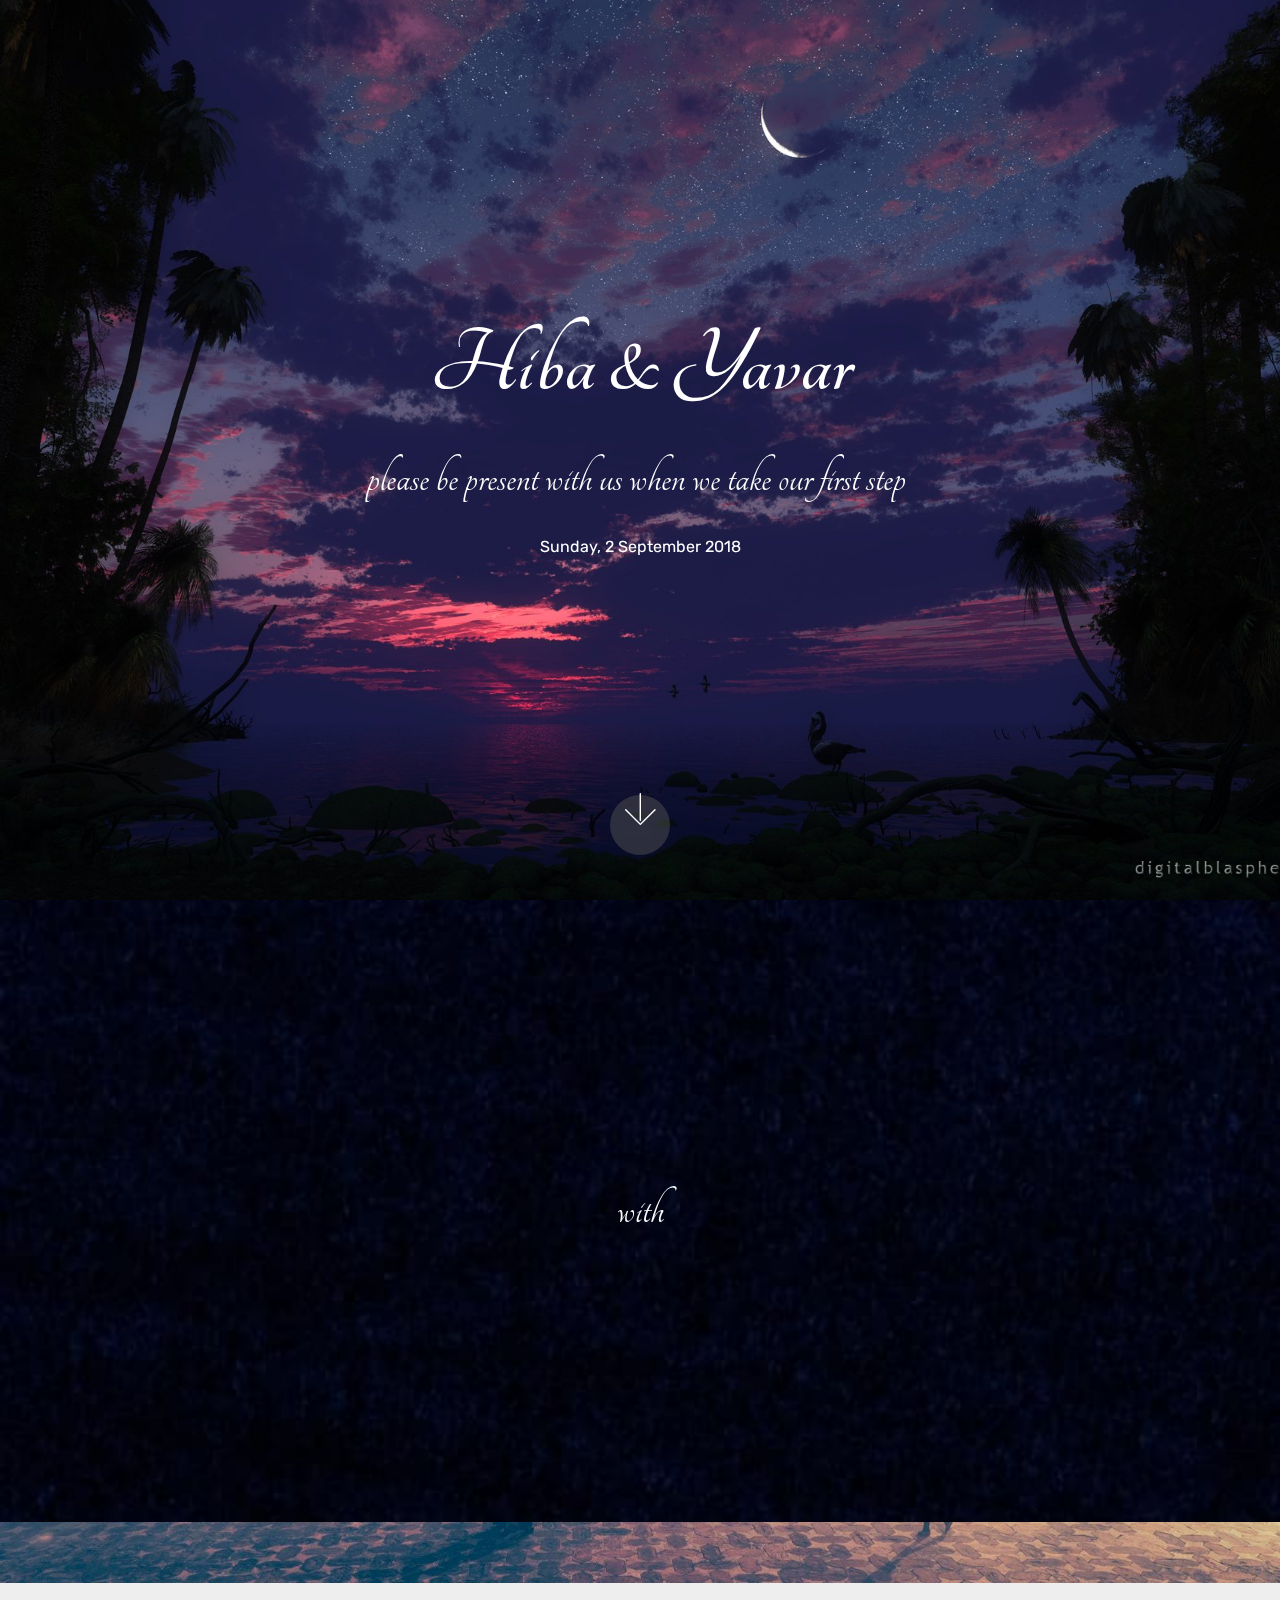
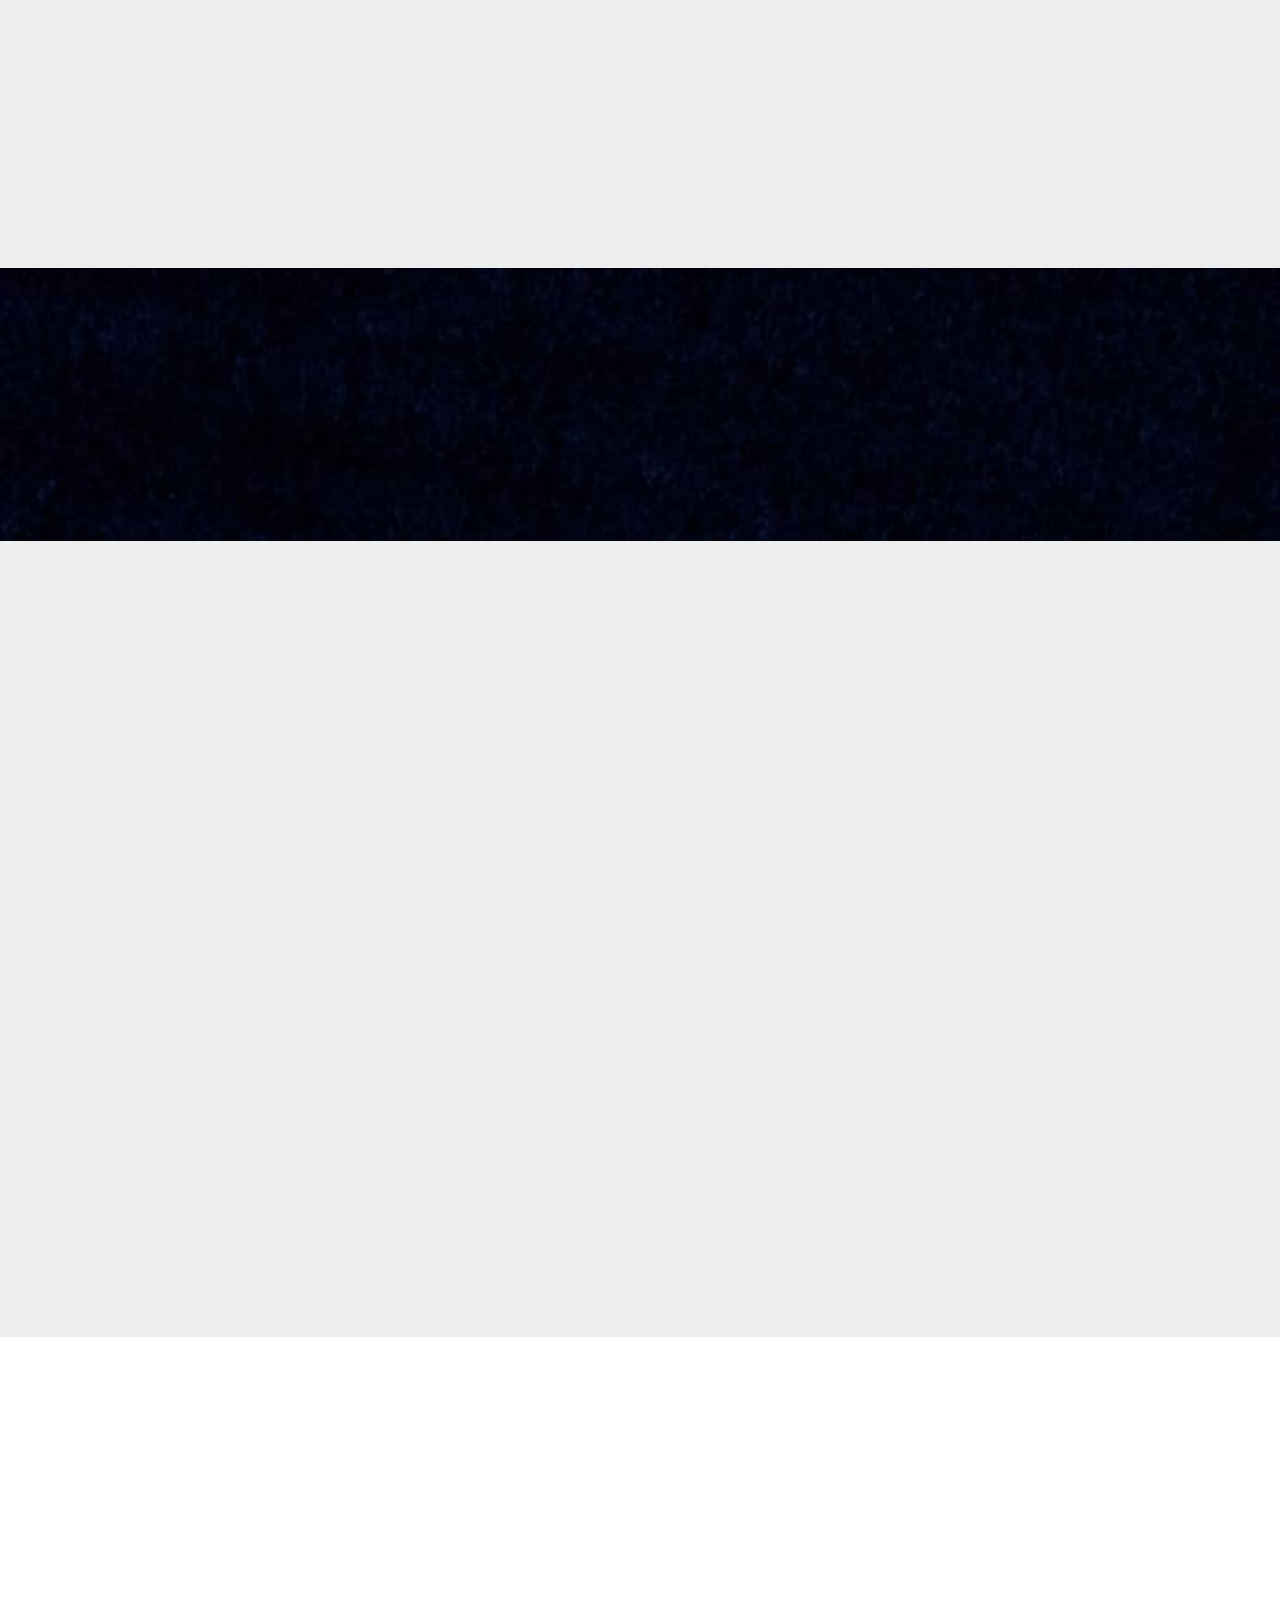
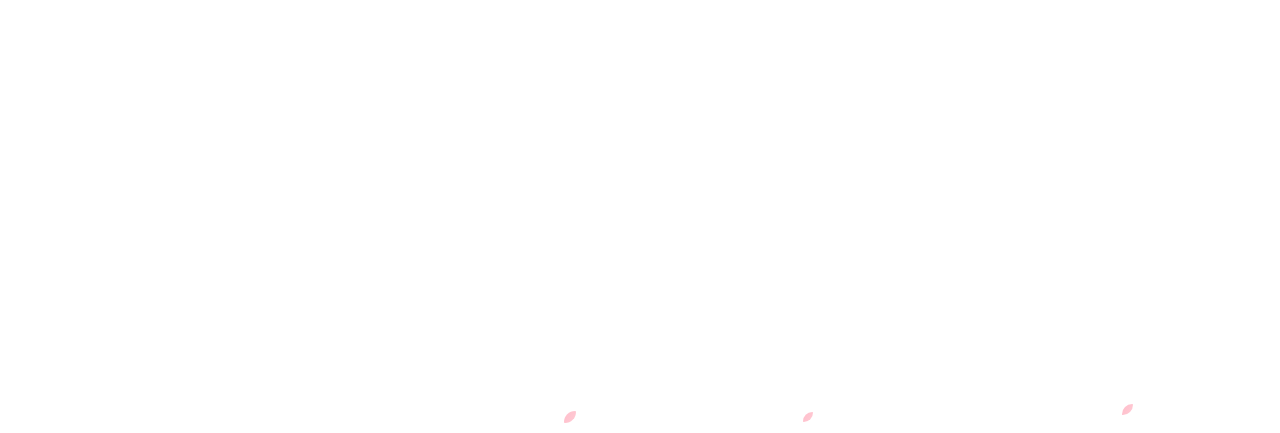
==== index.html @ 6ba5373c "remove redirect" ====
<!DOCTYPE html>
<html >
<head>
  <meta charset="UTF-8">
  <meta http-equiv="X-UA-Compatible" content="IE=edge">
  <meta name="generator" content="Mobirise v4.6.3, mobirise.com">
  <meta name="viewport" content="width=device-width, initial-scale=1, minimum-scale=1">
  <link rel="shortcut icon" href="assets/images/c8f8da15335109.5628fb3de492e.jpg" type="image/x-icon">
  <meta name="description" content="">
  <title>Hiba and Yavar</title>
  <link rel="stylesheet" href="assets/web/assets/mobirise-icons-bold/mobirise-icons-bold.css">
  <link rel="stylesheet" href="assets/web/assets/mobirise-icons/mobirise-icons.css">
  <link rel="stylesheet" href="assets/sakuraPetals/jquery-sakura.min.css">
  <link rel="stylesheet" href="assets/tether/tether.min.css">
  <link rel="stylesheet" href="assets/bootstrap/css/bootstrap.min.css">
  <link rel="stylesheet" href="assets/bootstrap/css/bootstrap-grid.min.css">
  <link rel="stylesheet" href="assets/bootstrap/css/bootstrap-reboot.min.css">
  <link rel="stylesheet" href="assets/animatecss/animate.min.css">
  <link rel="stylesheet" href="assets/socicon/css/styles.css">
  <link rel="stylesheet" href="assets/theme/css/style.css">
  <link rel="stylesheet" href="assets/mobirise/css/mbr-additional.css" type="text/css">
  <script type="text/javascript" src="https://addevent.com/libs/atc/1.6.1/atc.min.js" async defer></script>


</head>
<body onload="check()">
  <section class="cid-qIia8mgjVj mbr-fullscreen mbr-parallax-background" id="header2-0">

    <div class="container align-center">
        <div class="row justify-content-md-center">
            <div class="mbr-white col-md-10">
                <h1 class="mbr-section-title mbr-bold pb-3 mbr-fonts-style display-1">
                    Hiba &amp; Yavar</h1>
                <h3 class="mbr-section-subtitle align-center mbr-light pb-3 mbr-fonts-style display-2">
                  <div><strong><span id="nicknn"></span></strong>please be present with us when we take our first step&nbsp;
                  </div>
                </h3>
                <p class="mbr-text pb-3 mbr-fonts-style display-7">
                    Sunday, 2 September 2018</p>

            </div>
        </div>
    </div>
    <div class="mbr-arrow hidden-sm-down" aria-hidden="true">
        <a href="#next">
            <i class="mbri-down mbr-iconfont"></i>
        </a>
    </div>
</section>
<section class = "mbr-parallax-background" style= "background-image: url('assets/images/testing.jpg');">
  <div  class="mbr-section content4 cid-qIieWoha50" id="content4-2">

    <div class="container">
        <div class="media-container-row">
            <div class="title col-12 col-md-8">
                <h2  class="align-center pb-3 mbr-fonts-style display-1 mbr-white"><strong>Hiba</strong> Sadia Khalifullah</h2>
            </div>
        </div>
    </div>
</div>

<div  class="mbr-section article content9 cid-qIifnNA7oY" id="content9-3">

    <div class="container">
        <div class="inner-container" style="width: 100%;">
            <div class="section-text align-center mbr-fonts-style mbr-white display-2">
                    with</div>
        </div>
        </div>
</div>

  <div  class="mbr-section content4 cid-qIieWoha50" id="content4-2">

    <div class="container">
        <div class="media-container-row">
            <div class="title col-12 col-md-8">
                <h2  class="align-center pb-3 mbr-fonts-style mbr-white display-1"><strong>Yavar</strong> Hussain Vikhas</h2>
            </div>
        </div>
    </div>
</div>

</section>

<section class="mbr-section content5 cid-qIicQ8Vcwz mbr-parallax-background" id="content5-1">

    <div class="container">
        <div class="media-container-row">
            <div class="title col-12 col-md-8">
                <h2 class="align-center mbr-bold mbr-white pb-3 mbr-fonts-style display-5">Together</h2>
                <h3 class="mbr-section-subtitle align-center mbr-light mbr-white pb-3 mbr-fonts-style display-2">
                    Till Jannah and Beyond</h3>
				<h3 class="mbr-section-subtitle align-center mbr-light mbr-white pb-3 mbr-fonts-style display-2">
                    In Sha Allah</h3>


            </div>
        </div>
    </div>
</section>

<section class = "mbr-parallax-background" style= "background-image: url('assets/images/testing.jpg');">
<div class="mbr-section content5 cid-qIihRCxHJF" id="content5-5">

    <div class="container">
        <div class="media-container-row">
            <div class="title col-12 col-md-8">
                <h2 style= "color:white" class="align-center mbr-bold pb-3 mbr-fonts-style display-1">
                   The Union</h2>

            </div>
        </div>
    </div>
</div>

<div class="features11 cid-qIix9MZdYF" id="features11-9">

    <div class="container">
        <div class="col-md-12">
            <div class="media-container-row">
                <div class="mbr-figure" style="width: 40%;">
                    <img src="assets/images/IMG-20180514-WA0010.jpg" alt="Mobirise" title="">
                </div>
                <div class=" align-left aside-content">

                    <div class="mbr-section-text">
                        <p style= "color:white" class="mbr-text mb-5 pt-3 mbr-light mbr-fonts-style display-5">Please join us for a celebration of love, friendship, laughter and family.
                        </p>
                    </div>

                    <div class="block-content">
                        <div class="card p-3 pr-3">
                            <div class="media">

                                <div class="media-body">
                                    <h4 class="card-title mbr-fonts-style display-2 mbr-white">
                                        Nikkah</h4>
                                </div>
                            </div>

                            <div class="card-box">
                                <p style= "color:white" class="block-text mbr-fonts-style display-7">
                                    Sunday, 2 September 2018<br>12:30 PM <br><strong>The New College</strong><br>Old No 87, New No 147, Peters Road
<br>Royapettah, Chennai, Tamil Nadu 600014<br></p>
                            </div>
                        </div>
                    </div>
                </div>
            </div>
        </div>
    </div>
</div>
</section>

<section class="map1 cid-qIiXmYb55q" id="map1-b">
    <div class="google-map"><iframe src="https://www.google.com/maps/embed?pb=!1m18!1m12!1m3!1d9793.907795615813!2d80.2600577603688!3d13.053838874146651!2m3!1f0!2f0!3f0!3m2!1i1024!2i768!4f13.1!3m3!1m2!1s0x3a52663bfa1ace61%3A0x60bb479a340ce102!2sThe+New+College!5e0!3m2!1sen!2sin!4v1528521038251" width="600" height="450" frameborder="0" style="border:0" allowfullscreen></iframe></div>

</section>

<section style= "background-image: url('assets/images/testing.jpg');" class="cid-qIiXzEgfSR mbr-parallax-background" id="social-buttons3-c">

    <div class="container">
        <div class="media-container-row">
            <div class="col-md-8 align-center">
                <h2 class="pb-3 mbr-section-title mbr-white mbr-fonts-style display-2">
                    Save the date</h2>
                <div>
                    <div class="mbr-social-likes mbr-white">
                        
                        <span>
							<div title="Add to Calendar" class="addeventatc ">
								Add to Calendar
								<span class="start">09/2/2018 08:00 AM</span>
								<span class="end">09/2/2018 12:30 PM</span>
								<span class="timezone">Asia/Calcutta</span>
								<span class="title">Wedding of Hiba and Yavar</span>
								<span class="location">The New College, Chennai</span>
							</div>
                        </span>	
						<div style = "padding-top: 25px;" id="countdown"></div>
						<br><br>
						 <form id="gform" method="POST" class="pure-form pure-form-stacked" data-email="example@email.net"
							action="https://script.google.com/macros/s/AKfycbyGsYb5cOzvQe5E11k1EYsF5_uh_e7tH22OX4I8Lw/exec">
							
							<div class="form-group display-2">
								<label for="exampleInputEmail1"><strong><span id="nick"></span></strong> drop your message to us</label>
							</div>

							<div style="display:none; " class="form-group">
								<label for="name">Name: </label>
								<input class="form-control" id="name" name="name" value="" />
							</div>

							<div class="form-group">
								<textarea class="form-control" id="message" name="message" rows="3" placeholder="Tell us"></textarea>
							</div>


							<button style class="btn btn-light button-success">
							Send</button>
						</form>
							
						<div style="display:none; " id="thankyou_message" class="align-center">
									<h1 class=" mbr-white display-2">
									Thanks for your message <span id="nickn"></span> the honor of your presence is expected at our Nikkah</h1>
						</div>
						
						
                    </div>
                </div>
            </div>
        </div>
    </div>
</section>


  <script type="text/javascript" src="assets/js/form-submission-handler.js"></script>
  <script src="assets/web/assets/jquery/jquery.min.js"></script>
  <script src="assets/tether/tether.min.js"></script>
  <script src="assets/popper/popper.min.js"></script>
  <script src="assets/bootstrap/js/bootstrap.min.js"></script>
  <script src="assets/smoothscroll/smooth-scroll.js"></script>
  <script src="assets/sakuraPetals/jquery-sakura.min.js"></script>
  <script src="assets/viewportchecker/jquery.viewportchecker.js"></script>
  <script src="assets/sociallikes/social-likes.js"></script>
  <script src="assets/parallax/jarallax.min.js"></script>
  <script src="assets/theme/js/script.js"></script>
  <script src="assets/js/bootstrap.min.js"></script>
  <script src="assets/js/jquery.countdown.min.js"></script>
  <script type="text/javascript">
    $('#countdown').countdown('2018/09/02', function(event) {
      $(this).html(event.strftime(' %w Weeks %d Days <br/> %H Hours %M Minutes %S Seconds'));
    });
  </script>


 <div id="scrollToTop" class="scrollToTop mbr-arrow-up"><a style="text-align: center;"><i></i></a></div>
    <input name="animation" type="hidden">

    <script>
    $(window).load(function () {
      $('body').sakura();
    });
  </script>
  
  <script>
		function getQueryStringValue (key) {  
			return decodeURIComponent(window.location.search.replace(new RegExp("^(?:.*[&\\?]" + encodeURIComponent(key).replace(/[\.\+\*]/g, "\\$&") + "(?:\\=([^&]*))?)?.*$", "i"), "$1"));  
		}   
   </script>
  
  <script>
	function check() {
		var map = new Object();
		map["shivangi"] = { Name : "shivangi" , Nick : "Chotu, " };
		var queryparam = getQueryStringValue("name");
		var value = map[queryparam];
		if( queryparam != "") 
		{
			if( value == null)
			{
				document.getElementById("nick").innerHTML = queryparam+", ";
				document.getElementById("nickn").innerHTML = queryparam+", ";
				document.getElementById("nicknn").innerHTML = queryparam+", ";
				document.getElementById('name').value = queryparam;
			}
			else
			{
				document.getElementById("nick").innerHTML = value.Nick;
				document.getElementById("nickn").innerHTML = value.Nick;
				document.getElementById("nicknn").innerHTML = value.Nick;
				document.getElementById('name').value = value.Name;
			}
		}
	}
  </script>
  

  </body>
</html>
---- assets/web/assets/mobirise-icons-bold/mobirise-icons-bold.css ----
@font-face {
  font-family: 'mobirise-icons-bold';
  src:  url('mobirise-icons-bold.eot?m1l4yr');
  src:  url('mobirise-icons-bold.eot?m1l4yr#iefix') format('embedded-opentype'),
    url('mobirise-icons-bold.ttf?m1l4yr') format('truetype'),
    url('mobirise-icons-bold.woff?m1l4yr') format('woff'),
    url('mobirise-icons-bold.svg?m1l4yr#mobirise-icons-bold') format('svg');
  font-weight: normal;
  font-style: normal;
}

[class^="mbrib-"], [class*="mbrib-"] {
  /* use !important to prevent issues with browser extensions that change fonts */
  font-family: 'mobirise-icons-bold' !important;
  speak: none;
  font-style: normal;
  font-weight: normal;
  font-variant: normal;
  text-transform: none;
  line-height: 1;

  /* Better Font Rendering =========== */
  -webkit-font-smoothing: antialiased;
  -moz-osx-font-smoothing: grayscale;
}

.mbrib-add-submenu:before {
  content: "\e900";
}
.mbrib-alert:before {
  content: "\e901";
}
.mbrib-align-center:before {
  content: "\e902";
}
.mbrib-align-justify:before {
  content: "\e903";
}
.mbrib-align-left:before {
  content: "\e904";
}
.mbrib-align-right:before {
  content: "\e905";
}
.mbrib-android:before {
  content: "\e906";
}
.mbrib-apple:before {
  content: "\e907";
}
.mbrib-arrow-down:before {
  content: "\e908";
}
.mbrib-arrow-next:before {
  content: "\e909";
}
.mbrib-arrow-prev:before {
  content: "\e90a";
}
.mbrib-arrow-up:before {
  content: "\e90b";
}
.mbrib-bold:before {
  content: "\e90c";
}
.mbrib-bookmark:before {
  content: "\e90d";
}
.mbrib-bootstrap:before {
  content: "\e90e";
}
.mbrib-briefcase:before {
  content: "\e90f";
}
.mbrib-browse:before {
  content: "\e910";
}
.mbrib-bulleted-list:before {
  content: "\e911";
}
.mbrib-calendar:before {
  content: "\e912";
}
.mbrib-camera:before {
  content: "\e913";
}
.mbrib-cart-add:before {
  content: "\e914";
}
.mbrib-cart-full:before {
  content: "\e915";
}
.mbrib-cash:before {
  content: "\e916";
}
.mbrib-change-style:before {
  content: "\e917";
}
.mbrib-chat:before {
  content: "\e918";
}
.mbrib-clock:before {
  content: "\e919";
}
.mbrib-close:before {
  content: "\e91a";
}
.mbrib-cloud:before {
  content: "\e91b";
}
.mbrib-code:before {
  content: "\e91c";
}
.mbrib-contact-form:before {
  content: "\e91d";
}
.mbrib-credit-card:before {
  content: "\e91e";
}
.mbrib-cursor-click:before {
  content: "\e91f";
}
.mbrib-cust-feedback:before {
  content: "\e920";
}
.mbrib-database:before {
  content: "\e921";
}
.mbrib-delivery:before {
  content: "\e922";
}
.mbrib-desktop:before {
  content: "\e923";
}
.mbrib-devices:before {
  content: "\e924";
}
.mbrib-down:before {
  content: "\e925";
}
.mbrib-download:before {
  content: "\e926";
}
.mbrib-drag-n-drop:before {
  content: "\e927";
}
.mbrib-drag-n-drop2:before {
  content: "\e928";
}
.mbrib-edit:before {
  content: "\e929";
}
.mbrib-edit2:before {
  content: "\e92a";
}
.mbrib-error:before {
  content: "\e92b";
}
.mbrib-extension:before {
  content: "\e92c";
}
.mbrib-features:before {
  content: "\e92d";
}
.mbrib-file:before {
  content: "\e92e";
}
.mbrib-flag:before {
  content: "\e92f";
}
.mbrib-folder:before {
  content: "\e930";
}
.mbrib-gift:before {
  content: "\e931";
}
.mbrib-github:before {
  content: "\e932";
}
.mbrib-globe-2:before {
  content: "\e933";
}
.mbrib-globe:before {
  content: "\e934";
}
.mbrib-growing-chart:before {
  content: "\e935";
}
.mbrib-hearth:before {
  content: "\e936";
}
.mbrib-help:before {
  content: "\e937";
}
.mbrib-home:before {
  content: "\e938";
}
.mbrib-hot-cup:before {
  content: "\e939";
}
.mbrib-idea:before {
  content: "\e93a";
}
.mbrib-image-gallery:before {
  content: "\e93b";
}
.mbrib-image-slider:before {
  content: "\e93c";
}
.mbrib-info:before {
  content: "\e93d";
}
.mbrib-italic:before {
  content: "\e93e";
}
.mbrib-key:before {
  content: "\e93f";
}
.mbrib-laptop:before {
  content: "\e940";
}
.mbrib-layers:before {
  content: "\e941";
}
.mbrib-left-right:before {
  content: "\e942";
}
.mbrib-left:before {
  content: "\e943";
}
.mbrib-letter:before {
  content: "\e944";
}
.mbrib-like:before {
  content: "\e945";
}
.mbrib-link:before {
  content: "\e946";
}
.mbrib-lock:before {
  content: "\e947";
}
.mbrib-login:before {
  content: "\e948";
}
.mbrib-logout:before {
  content: "\e949";
}
.mbrib-magic-stick:before {
  content: "\e94a";
}
.mbrib-map-pin:before {
  content: "\e94b";
}
.mbrib-menu:before {
  content: "\e94c";
}
.mbrib-mobile:before {
  content: "\e94d";
}
.mbrib-mobile2:before {
  content: "\e94e";
}
.mbrib-mobirise:before {
  content: "\e94f";
}
.mbrib-more-horizontal:before {
  content: "\e950";
}
.mbrib-more-vertical:before {
  content: "\e951";
}
.mbrib-music:before {
  content: "\e952";
}
.mbrib-new-file:before {
  content: "\e953";
}
.mbrib-numbered-list:before {
  content: "\e954";
}
.mbrib-opened-folder:before {
  content: "\e955";
}
.mbrib-pages:before {
  content: "\e956";
}
.mbrib-paper-plane:before {
  content: "\e957";
}
.mbrib-paperclip:before {
  content: "\e958";
}
.mbrib-photo:before {
  content: "\e959";
}
.mbrib-photos:before {
  content: "\e95a";
}
.mbrib-pin:before {
  content: "\e95b";
}
.mbrib-play:before {
  content: "\e95c";
}
.mbrib-plus:before {
  content: "\e95d";
}
.mbrib-preview:before {
  content: "\e95e";
}
.mbrib-print:before {
  content: "\e95f";
}
.mbrib-protect:before {
  content: "\e960";
}
.mbrib-question:before {
  content: "\e961";
}
.mbrib-quote-left:before {
  content: "\e962";
}
.mbrib-quote-right:before {
  content: "\e963";
}
.mbrib-redo:before {
  content: "\e964";
}
.mbrib-refresh:before {
  content: "\e965";
}
.mbrib-responsive:before {
  content: "\e966";
}
.mbrib-right:before {
  content: "\e967";
}
.mbrib-rocket:before {
  content: "\e968";
}
.mbrib-sad-face:before {
  content: "\e969";
}
.mbrib-sale:before {
  content: "\e96a";
}
.mbrib-save:before {
  content: "\e96b";
}
.mbrib-search:before {
  content: "\e96c";
}
.mbrib-setting:before {
  content: "\e96d";
}
.mbrib-setting2:before {
  content: "\e96e";
}
.mbrib-setting3:before {
  content: "\e96f";
}
.mbrib-share:before {
  content: "\e970";
}
.mbrib-shopping-bag:before {
  content: "\e971";
}
.mbrib-shopping-basket:before {
  content: "\e972";
}
.mbrib-shopping-cart:before {
  content: "\e973";
}
.mbrib-sites:before {
  content: "\e974";
}
.mbrib-smile-face:before {
  content: "\e975";
}
.mbrib-speed:before {
  content: "\e976";
}
.mbrib-star:before {
  content: "\e977";
}
.mbrib-success:before {
  content: "\e978";
}
.mbrib-sun:before {
  content: "\e979";
}
.mbrib-sun2:before {
  content: "\e97a";
}
.mbrib-tablet-vertical:before {
  content: "\e97b";
}
.mbrib-tablet:before {
  content: "\e97c";
}
.mbrib-target:before {
  content: "\e97d";
}
.mbrib-timer:before {
  content: "\e97e";
}
.mbrib-to-ftp:before {
  content: "\e97f";
}
.mbrib-to-local-drive:before {
  content: "\e980";
}
.mbrib-touch-swipe:before {
  content: "\e981";
}
.mbrib-touch:before {
  content: "\e982";
}
.mbrib-trash:before {
  content: "\e983";
}
.mbrib-underline:before {
  content: "\e984";
}
.mbrib-undo:before {
  content: "\e985";
}
.mbrib-unlink:before {
  content: "\e986";
}
.mbrib-unlock:before {
  content: "\e987";
}
.mbrib-up-down:before {
  content: "\e988";
}
.mbrib-up:before {
  content: "\e989";
}
.mbrib-update:before {
  content: "\e98a";
}
.mbrib-upload:before {
  content: "\e98b";
}
.mbrib-user:before {
  content: "\e98c";
}
.mbrib-user2:before {
  content: "\e98d";
}
.mbrib-users:before {
  content: "\e98e";
}
.mbrib-video-play:before {
  content: "\e98f";
}
.mbrib-video:before {
  content: "\e990";
}
.mbrib-watch:before {
  content: "\e991";
}
.mbrib-website-theme:before {
  content: "\e992";
}
.mbrib-wifi:before {
  content: "\e993";
}
.mbrib-windows:before {
  content: "\e994";
}
.mbrib-zoom-out:before {
  content: "\e995";
}
---- assets/web/assets/mobirise-icons/mobirise-icons.css ----
@font-face {
  font-family: 'MobiriseIcons';
  src:  url('mobirise-icons.eot?spat4u');
  src:  url('mobirise-icons.eot?spat4u#iefix') format('embedded-opentype'),
    url('mobirise-icons.ttf?spat4u') format('truetype'),
    url('mobirise-icons.woff?spat4u') format('woff'),
    url('mobirise-icons.svg?spat4u#MobiriseIcons') format('svg');
  font-weight: normal;
  font-style: normal;
}

[class^="mbri-"], [class*=" mbri-"] {
  /* use !important to prevent issues with browser extensions that change fonts */
  font-family: MobiriseIcons !important;
  speak: none;
  font-style: normal;
  font-weight: normal;
  font-variant: normal;
  text-transform: none;
  line-height: 1;

  /* Better Font Rendering =========== */
  -webkit-font-smoothing: antialiased;
  -moz-osx-font-smoothing: grayscale;
}

.mbri-add-submenu:before {
  content: "\e900";
}
.mbri-alert:before {
  content: "\e901";
}
.mbri-align-center:before {
  content: "\e902";
}
.mbri-align-justify:before {
  content: "\e903";
}
.mbri-align-left:before {
  content: "\e904";
}
.mbri-align-right:before {
  content: "\e905";
}
.mbri-android:before {
  content: "\e906";
}
.mbri-apple:before {
  content: "\e907";
}
.mbri-arrow-down:before {
  content: "\e908";
}
.mbri-arrow-next:before {
  content: "\e909";
}
.mbri-arrow-prev:before {
  content: "\e90a";
}
.mbri-arrow-up:before {
  content: "\e90b";
}
.mbri-bold:before {
  content: "\e90c";
}
.mbri-bookmark:before {
  content: "\e90d";
}
.mbri-bootstrap:before {
  content: "\e90e";
}
.mbri-briefcase:before {
  content: "\e90f";
}
.mbri-browse:before {
  content: "\e910";
}
.mbri-bulleted-list:before {
  content: "\e911";
}
.mbri-calendar:before {
  content: "\e912";
}
.mbri-camera:before {
  content: "\e913";
}
.mbri-cart-add:before {
  content: "\e914";
}
.mbri-cart-full:before {
  content: "\e915";
}
.mbri-cash:before {
  content: "\e916";
}
.mbri-change-style:before {
  content: "\e917";
}
.mbri-chat:before {
  content: "\e918";
}
.mbri-clock:before {
  content: "\e919";
}
.mbri-close:before {
  content: "\e91a";
}
.mbri-cloud:before {
  content: "\e91b";
}
.mbri-code:before {
  content: "\e91c";
}
.mbri-contact-form:before {
  content: "\e91d";
}
.mbri-credit-card:before {
  content: "\e91e";
}
.mbri-cursor-click:before {
  content: "\e91f";
}
.mbri-cust-feedback:before {
  content: "\e920";
}
.mbri-database:before {
  content: "\e921";
}
.mbri-delivery:before {
  content: "\e922";
}
.mbri-desktop:before {
  content: "\e923";
}
.mbri-devices:before {
  content: "\e924";
}
.mbri-down:before {
  content: "\e925";
}
.mbri-download:before {
  content: "\e989";
}
.mbri-drag-n-drop:before {
  content: "\e927";
}
.mbri-drag-n-drop2:before {
  content: "\e928";
}
.mbri-edit:before {
  content: "\e929";
}
.mbri-edit2:before {
  content: "\e92a";
}
.mbri-error:before {
  content: "\e92b";
}
.mbri-extension:before {
  content: "\e92c";
}
.mbri-features:before {
  content: "\e92d";
}
.mbri-file:before {
  content: "\e92e";
}
.mbri-flag:before {
  content: "\e92f";
}
.mbri-folder:before {
  content: "\e930";
}
.mbri-gift:before {
  content: "\e931";
}
.mbri-github:before {
  content: "\e932";
}
.mbri-globe:before {
  content: "\e933";
}
.mbri-globe-2:before {
  content: "\e934";
}
.mbri-growing-chart:before {
  content: "\e935";
}
.mbri-hearth:before {
  content: "\e936";
}
.mbri-help:before {
  content: "\e937";
}
.mbri-home:before {
  content: "\e938";
}
.mbri-hot-cup:before {
  content: "\e939";
}
.mbri-idea:before {
  content: "\e93a";
}
.mbri-image-gallery:before {
  content: "\e93b";
}
.mbri-image-slider:before {
  content: "\e93c";
}
.mbri-info:before {
  content: "\e93d";
}
.mbri-italic:before {
  content: "\e93e";
}
.mbri-key:before {
  content: "\e93f";
}
.mbri-laptop:before {
  content: "\e940";
}
.mbri-layers:before {
  content: "\e941";
}
.mbri-left-right:before {
  content: "\e942";
}
.mbri-left:before {
  content: "\e943";
}
.mbri-letter:before {
  content: "\e944";
}
.mbri-like:before {
  content: "\e945";
}
.mbri-link:before {
  content: "\e946";
}
.mbri-lock:before {
  content: "\e947";
}
.mbri-login:before {
  content: "\e948";
}
.mbri-logout:before {
  content: "\e949";
}
.mbri-magic-stick:before {
  content: "\e94a";
}
.mbri-map-pin:before {
  content: "\e94b";
}
.mbri-menu:before {
  content: "\e94c";
}
.mbri-mobile:before {
  content: "\e94d";
}
.mbri-mobile2:before {
  content: "\e94e";
}
.mbri-mobirise:before {
  content: "\e94f";
}
.mbri-more-horizontal:before {
  content: "\e950";
}
.mbri-more-vertical:before {
  content: "\e951";
}
.mbri-music:before {
  content: "\e952";
}
.mbri-new-file:before {
  content: "\e953";
}
.mbri-numbered-list:before {
  content: "\e954";
}
.mbri-opened-folder:before {
  content: "\e955";
}
.mbri-pages:before {
  content: "\e956";
}
.mbri-paper-plane:before {
  content: "\e957";
}
.mbri-paperclip:before {
  content: "\e958";
}
.mbri-photo:before {
  content: "\e959";
}
.mbri-photos:before {
  content: "\e95a";
}
.mbri-pin:before {
  content: "\e95b";
}
.mbri-play:before {
  content: "\e95c";
}
.mbri-plus:before {
  content: "\e95d";
}
.mbri-preview:before {
  content: "\e95e";
}
.mbri-print:before {
  content: "\e95f";
}
.mbri-protect:before {
  content: "\e960";
}
.mbri-question:before {
  content: "\e961";
}
.mbri-quote-left:before {
  content: "\e962";
}
.mbri-quote-right:before {
  content: "\e963";
}
.mbri-refresh:before {
  content: "\e964";
}
.mbri-responsive:before {
  content: "\e965";
}
.mbri-right:before {
  content: "\e966";
}
.mbri-rocket:before {
  content: "\e967";
}
.mbri-sad-face:before {
  content: "\e968";
}
.mbri-sale:before {
  content: "\e969";
}
.mbri-save:before {
  content: "\e96a";
}
.mbri-search:before {
  content: "\e96b";
}
.mbri-setting:before {
  content: "\e96c";
}
.mbri-setting2:before {
  content: "\e96d";
}
.mbri-setting3:before {
  content: "\e96e";
}
.mbri-share:before {
  content: "\e96f";
}
.mbri-shopping-bag:before {
  content: "\e970";
}
.mbri-shopping-basket:before {
  content: "\e971";
}
.mbri-shopping-cart:before {
  content: "\e972";
}
.mbri-sites:before {
  content: "\e973";
}
.mbri-smile-face:before {
  content: "\e974";
}
.mbri-speed:before {
  content: "\e975";
}
.mbri-star:before {
  content: "\e976";
}
.mbri-success:before {
  content: "\e977";
}
.mbri-sun:before {
  content: "\e978";
}
.mbri-sun2:before {
  content: "\e979";
}
.mbri-tablet:before {
  content: "\e97a";
}
.mbri-tablet-vertical:before {
  content: "\e97b";
}
.mbri-target:before {
  content: "\e97c";
}
.mbri-timer:before {
  content: "\e97d";
}
.mbri-to-ftp:before {
  content: "\e97e";
}
.mbri-to-local-drive:before {
  content: "\e97f";
}
.mbri-touch-swipe:before {
  content: "\e980";
}
.mbri-touch:before {
  content: "\e981";
}
.mbri-trash:before {
  content: "\e982";
}
.mbri-underline:before {
  content: "\e983";
}
.mbri-unlink:before {
  content: "\e984";
}
.mbri-unlock:before {
  content: "\e985";
}
.mbri-up-down:before {
  content: "\e986";
}
.mbri-up:before {
  content: "\e987";
}
.mbri-update:before {
  content: "\e988";
}
.mbri-upload:before {
 content: "\e926"; 
}
.mbri-user:before {
  content: "\e98a";
}
.mbri-user2:before {
  content: "\e98b";
}
.mbri-users:before {
  content: "\e98c";
}
.mbri-video:before {
  content: "\e98d";
}
.mbri-video-play:before {
  content: "\e98e";
}
.mbri-watch:before {
  content: "\e98f";
}
.mbri-website-theme:before {
  content: "\e990";
}
.mbri-wifi:before {
  content: "\e991";
}
.mbri-windows:before {
  content: "\e992";
}
.mbri-zoom-out:before {
  content: "\e993";
}
.mbri-redo:before {
  content: "\e994";
}
.mbri-undo:before {
  content: "\e995";
}
---- assets/socicon/css/styles.css ----
@charset "UTF-8";

@font-face {
  font-family: "socicon";
  src:url("../fonts/socicon.eot");
  src:url("../fonts/socicon.eot?#iefix") format("embedded-opentype"),
    url("../fonts/socicon.woff") format("woff"),
    url("../fonts/socicon.ttf") format("truetype"),
    url("../fonts/socicon.svg#socicon") format("svg");
  font-weight: normal;
  font-style: normal;

}

[data-icon]:before {
  font-family: "socicon" !important;
  content: attr(data-icon);
  font-style: normal !important;
  font-weight: normal !important;
  font-variant: normal !important;
  text-transform: none !important;
  speak: none;
  line-height: 1;
  -webkit-font-smoothing: antialiased;
  -moz-osx-font-smoothing: grayscale;
}

[class^="socicon-"]:before,
[class*=" socicon-"]:before {
  font-family: "socicon" !important;
  font-style: normal !important;
  font-weight: normal !important;
  font-variant: normal !important;
  text-transform: none !important;
  speak: none;
  line-height: 1;
  -webkit-font-smoothing: antialiased;
  -moz-osx-font-smoothing: grayscale;
}

.socicon-modelmayhem:before {
  content: "\e000";
}
.socicon-mixcloud:before {
  content: "\e001";
}
.socicon-drupal:before {
  content: "\e002";
}
.socicon-swarm:before {
  content: "\e003";
}
.socicon-istock:before {
  content: "\e004";
}
.socicon-yammer:before {
  content: "\e005";
}
.socicon-ello:before {
  content: "\e006";
}
.socicon-stackoverflow:before {
  content: "\e007";
}
.socicon-persona:before {
  content: "\e008";
}
.socicon-triplej:before {
  content: "\e009";
}
.socicon-houzz:before {
  content: "\e00a";
}
.socicon-rss:before {
  content: "\e00b";
}
.socicon-paypal:before {
  content: "\e00c";
}
.socicon-odnoklassniki:before {
  content: "\e00d";
}
.socicon-airbnb:before {
  content: "\e00e";
}
.socicon-periscope:before {
  content: "\e00f";
}
.socicon-outlook:before {
  content: "\e010";
}
.socicon-coderwall:before {
  content: "\e011";
}
.socicon-tripadvisor:before {
  content: "\e012";
}
.socicon-appnet:before {
  content: "\e013";
}
.socicon-goodreads:before {
  content: "\e014";
}
.socicon-tripit:before {
  content: "\e015";
}
.socicon-lanyrd:before {
  content: "\e016";
}
.socicon-slideshare:before {
  content: "\e017";
}
.socicon-buffer:before {
  content: "\e018";
}
.socicon-disqus:before {
  content: "\e019";
}
.socicon-vkontakte:before {
  content: "\e01a";
}
.socicon-whatsapp:before {
  content: "\e01b";
}
.socicon-patreon:before {
  content: "\e01c";
}
.socicon-storehouse:before {
  content: "\e01d";
}
.socicon-pocket:before {
  content: "\e01e";
}
.socicon-mail:before {
  content: "\e01f";
}
.socicon-blogger:before {
  content: "\e020";
}
.socicon-technorati:before {
  content: "\e021";
}
.socicon-reddit:before {
  content: "\e022";
}
.socicon-dribbble:before {
  content: "\e023";
}
.socicon-stumbleupon:before {
  content: "\e024";
}
.socicon-digg:before {
  content: "\e025";
}
.socicon-envato:before {
  content: "\e026";
}
.socicon-behance:before {
  content: "\e027";
}
.socicon-delicious:before {
  content: "\e028";
}
.socicon-deviantart:before {
  content: "\e029";
}
.socicon-forrst:before {
  content: "\e02a";
}
.socicon-play:before {
  content: "\e02b";
}
.socicon-zerply:before {
  content: "\e02c";
}
.socicon-wikipedia:before {
  content: "\e02d";
}
.socicon-apple:before {
  content: "\e02e";
}
.socicon-flattr:before {
  content: "\e02f";
}
.socicon-github:before {
  content: "\e030";
}
.socicon-renren:before {
  content: "\e031";
}
.socicon-friendfeed:before {
  content: "\e032";
}
.socicon-newsvine:before {
  content: "\e033";
}
.socicon-identica:before {
  content: "\e034";
}
.socicon-bebo:before {
  content: "\e035";
}
.socicon-zynga:before {
  content: "\e036";
}
.socicon-steam:before {
  content: "\e037";
}
.socicon-xbox:before {
  content: "\e038";
}
.socicon-windows:before {
  content: "\e039";
}
.socicon-qq:before {
  content: "\e03a";
}
.socicon-douban:before {
  content: "\e03b";
}
.socicon-meetup:before {
  content: "\e03c";
}
.socicon-playstation:before {
  content: "\e03d";
}
.socicon-android:before {
  content: "\e03e";
}
.socicon-snapchat:before {
  content: "\e03f";
}
.socicon-twitter:before {
  content: "\e040";
}
.socicon-facebook:before {
  content: "\e041";
}
.socicon-googleplus:before {
  content: "\e042";
}
.socicon-pinterest:before {
  content: "\e043";
}
.socicon-foursquare:before {
  content: "\e044";
}
.socicon-yahoo:before {
  content: "\e045";
}
.socicon-skype:before {
  content: "\e046";
}
.socicon-yelp:before {
  content: "\e047";
}
.socicon-feedburner:before {
  content: "\e048";
}
.socicon-linkedin:before {
  content: "\e049";
}
.socicon-viadeo:before {
  content: "\e04a";
}
.socicon-xing:before {
  content: "\e04b";
}
.socicon-myspace:before {
  content: "\e04c";
}
.socicon-soundcloud:before {
  content: "\e04d";
}
.socicon-spotify:before {
  content: "\e04e";
}
.socicon-grooveshark:before {
  content: "\e04f";
}
.socicon-lastfm:before {
  content: "\e050";
}
.socicon-youtube:before {
  content: "\e051";
}
.socicon-vimeo:before {
  content: "\e052";
}
.socicon-dailymotion:before {
  content: "\e053";
}
.socicon-vine:before {
  content: "\e054";
}
.socicon-flickr:before {
  content: "\e055";
}
.socicon-500px:before {
  content: "\e056";
}
.socicon-wordpress:before {
  content: "\e058";
}
.socicon-tumblr:before {
  content: "\e059";
}
.socicon-twitch:before {
  content: "\e05a";
}
.socicon-8tracks:before {
  content: "\e05b";
}
.socicon-amazon:before {
  content: "\e05c";
}
.socicon-icq:before {
  content: "\e05d";
}
.socicon-smugmug:before {
  content: "\e05e";
}
.socicon-ravelry:before {
  content: "\e05f";
}
.socicon-weibo:before {
  content: "\e060";
}
.socicon-baidu:before {
  content: "\e061";
}
.socicon-angellist:before {
  content: "\e062";
}
.socicon-ebay:before {
  content: "\e063";
}
.socicon-imdb:before {
  content: "\e064";
}
.socicon-stayfriends:before {
  content: "\e065";
}
.socicon-residentadvisor:before {
  content: "\e066";
}
.socicon-google:before {
  content: "\e067";
}
.socicon-yandex:before {
  content: "\e068";
}
.socicon-sharethis:before {
  content: "\e069";
}
.socicon-bandcamp:before {
  content: "\e06a";
}
.socicon-itunes:before {
  content: "\e06b";
}
.socicon-deezer:before {
  content: "\e06c";
}
.socicon-telegram:before {
  content: "\e06e";
}
.socicon-openid:before {
  content: "\e06f";
}
.socicon-amplement:before {
  content: "\e070";
}
.socicon-viber:before {
  content: "\e071";
}
.socicon-zomato:before {
  content: "\e072";
}
.socicon-draugiem:before {
  content: "\e074";
}
.socicon-endomodo:before {
  content: "\e075";
}
.socicon-filmweb:before {
  content: "\e076";
}
.socicon-stackexchange:before {
  content: "\e077";
}
.socicon-wykop:before {
  content: "\e078";
}
.socicon-teamspeak:before {
  content: "\e079";
}
.socicon-teamviewer:before {
  content: "\e07a";
}
.socicon-ventrilo:before {
  content: "\e07b";
}
.socicon-younow:before {
  content: "\e07c";
}
.socicon-raidcall:before {
  content: "\e07d";
}
.socicon-mumble:before {
  content: "\e07e";
}
.socicon-medium:before {
  content: "\e06d";
}
.socicon-bebee:before {
  content: "\e07f";
}
.socicon-hitbox:before {
  content: "\e080";
}
.socicon-reverbnation:before {
  content: "\e081";
}
.socicon-formulr:before {
  content: "\e082";
}
.socicon-instagram:before {
  content: "\e057";
}
.socicon-battlenet:before {
  content: "\e083";
}
.socicon-chrome:before {
  content: "\e084";
}
.socicon-discord:before {
  content: "\e086";
}
.socicon-issuu:before {
  content: "\e087";
}
.socicon-macos:before {
  content: "\e088";
}
.socicon-firefox:before {
  content: "\e089";
}
.socicon-opera:before {
  content: "\e08d";
}
.socicon-keybase:before {
  content: "\e090";
}
.socicon-alliance:before {
  content: "\e091";
}
.socicon-livejournal:before {
  content: "\e092";
}
.socicon-googlephotos:before {
  content: "\e093";
}
.socicon-horde:before {
  content: "\e094";
}
.socicon-etsy:before {
  content: "\e095";
}
.socicon-zapier:before {
  content: "\e096";
}
.socicon-google-scholar:before {
  content: "\e097";
}
.socicon-researchgate:before {
  content: "\e098";
}
.socicon-wechat:before {
  content: "\e099";
}
.socicon-strava:before {
  content: "\e09a";
}
.socicon-line:before {
  content: "\e09b";
}
.socicon-lyft:before {
  content: "\e09c";
}
.socicon-uber:before {
  content: "\e09d";
}
.socicon-songkick:before {
  content: "\e09e";
}
.socicon-viewbug:before {
  content: "\e09f";
}
.socicon-googlegroups:before {
  content: "\e0a0";
}
.socicon-quora:before {
  content: "\e073";
}
.socicon-diablo:before {
  content: "\e085";
}
.socicon-blizzard:before {
  content: "\e0a1";
}
.socicon-hearthstone:before {
  content: "\e08b";
}
.socicon-heroes:before {
  content: "\e08a";
}
.socicon-overwatch:before {
  content: "\e08c";
}
.socicon-warcraft:before {
  content: "\e08e";
}
.socicon-starcraft:before {
  content: "\e08f";
}
.socicon-beam:before {
  content: "\e0a2";
}
.socicon-curse:before {
  content: "\e0a3";
}
.socicon-player:before {
  content: "\e0a4";
}
.socicon-streamjar:before {
  content: "\e0a5";
}
.socicon-nintendo:before {
  content: "\e0a6";
}
.socicon-hellocoton:before {
  content: "\e0a7";
}
---- assets/theme/css/style.css ----
/*!
 * Mobirise v4 theme (https://mobirise.com/)
 * Copyright 2017 Mobirise
 */
section {
  background-color: #eeeeee; }

section,
.container,
.container-fluid {
  position: relative;
  word-wrap: break-word; }

a.mbr-iconfont:hover {
  text-decoration: none; }

.article .lead p, .article .lead ul, .article .lead ol, .article .lead pre, .article .lead blockquote {
  margin-bottom: 0; }

a {
  font-style: normal;
  font-weight: 400;
  cursor: pointer; }
  a, a:hover {
    text-decoration: none; }

figure {
  margin-bottom: 0; }

body {
  color: #232323; }

h1, h2, h3, h4, h5, h6,
.h1, .h2, .h3, .h4, .h5, .h6,
.display-1, .display-2, .display-3, .display-4 {
  line-height: 1;
  word-break: break-word;
  word-wrap: break-word; }

b, strong {
  font-weight: bold; }

blockquote {
  padding: 10px 0 10px 20px;
  position: relative;
  border-left: 2px solid;
  border-color: #ff3366; }

input:-webkit-autofill, input:-webkit-autofill:hover, input:-webkit-autofill:focus, input:-webkit-autofill:active {
  transition-delay: 9999s;
  transition-property: background-color, color; }

textarea[type="hidden"] {
  display: none; }

body {
  position: relative; }

section {
  background-position: 50% 50%;
  background-repeat: no-repeat;
  background-size: cover; }
  section .mbr-background-video,
  section .mbr-background-video-preview {
    position: absolute;
    bottom: 0;
    left: 0;
    right: 0;
    top: 0; }

.hidden {
  visibility: hidden; }

.mbr-z-index20 {
  z-index: 20; }

/*! Base colors */
.mbr-white {
  color: #ffffff; }

.mbr-black {
  color: #000000; }

.mbr-bg-white {
  background-color: #ffffff; }

.mbr-bg-black {
  background-color: #000000; }

/*! Text-aligns */
.align-left {
  text-align: left; }

.align-center {
  text-align: center; }

.align-right {
  text-align: right; }

@media (max-width: 767px) {
  .align-left, .align-center, .align-right, .mbr-section-btn, .mbr-section-title {
    text-align: center; } }
/*! Font-weight  */
.mbr-light {
  font-weight: 300; }

.mbr-regular {
  font-weight: 400; }

.mbr-semibold {
  font-weight: 500; }

.mbr-bold {
  font-weight: 700; }

/*! Media  */
.media-size-item {
  -webkit-flex: 1 1 auto;
  -moz-flex: 1 1 auto;
  -ms-flex: 1 1 auto;
  -o-flex: 1 1 auto;
  flex: 1 1 auto; }

.media-content {
  -webkit-flex-basis: 100%;
  flex-basis: 100%; }

.media-container-row {
  display: -ms-flexbox;
  display: -webkit-flex;
  display: flex;
  -webkit-flex-direction: row;
  -ms-flex-direction: row;
  flex-direction: row;
  -webkit-flex-wrap: wrap;
  -ms-flex-wrap: wrap;
  flex-wrap: wrap;
  -webkit-justify-content: center;
  -ms-flex-pack: center;
  justify-content: center;
  -webkit-align-content: center;
  -ms-flex-line-pack: center;
  align-content: center;
  -webkit-align-items: start;
  -ms-flex-align: start;
  align-items: start; }
  .media-container-row .media-size-item {
    width: 400px; }

.media-container-column {
  display: -ms-flexbox;
  display: -webkit-flex;
  display: flex;
  -webkit-flex-direction: column;
  -ms-flex-direction: column;
  flex-direction: column;
  -webkit-flex-wrap: wrap;
  -ms-flex-wrap: wrap;
  flex-wrap: wrap;
  -webkit-justify-content: center;
  -ms-flex-pack: center;
  justify-content: center;
  -webkit-align-content: center;
  -ms-flex-line-pack: center;
  align-content: center;
  -webkit-align-items: stretch;
  -ms-flex-align: stretch;
  align-items: stretch; }
  .media-container-column > * {
    width: 100%; }

@media (min-width: 992px) {
  .media-container-row {
    -webkit-flex-wrap: nowrap;
    -ms-flex-wrap: nowrap;
    flex-wrap: nowrap; } }
figure {
  overflow: hidden; }

figure[mbr-media-size] {
  transition: width 0.1s; }

.mbr-figure img, .mbr-figure iframe {
  display: block;
  width: 100%; }

.card {
  background-color: transparent;
  border: none; }

.card-img {
  text-align: center;
  flex-shrink: 0; }

.media {
  max-width: 100%;
  margin: 0 auto; }

.mbr-figure {
  -ms-flex-item-align: center;
  -ms-grid-row-align: center;
  -webkit-align-self: center;
  align-self: center; }

.media-container > div {
  max-width: 100%; }

.mbr-figure img, .card-img img {
  width: 100%; }

@media (max-width: 991px) {
  .media-size-item {
    width: auto !important; }

  .media {
    width: auto; }

  .mbr-figure {
    width: 100% !important; } }
/*! Buttons */
.mbr-section-btn {
  margin-left: -.25rem;
  margin-right: -.25rem;
  font-size: 0; }

nav .mbr-section-btn {
  margin-left: 0rem;
  margin-right: 0rem; }

/*! Btn icon margin */
.btn .mbr-iconfont, .btn.btn-sm .mbr-iconfont {
  cursor: pointer;
  margin-right: 0.5rem; }

.btn.btn-md .mbr-iconfont, .btn.btn-md .mbr-iconfont {
  margin-right: 0.8rem; }

.mbr-regular {
  font-weight: 400; }

.mbr-semibold {
  font-weight: 500; }

.mbr-bold {
  font-weight: 700; }

[type="submit"] {
  -webkit-appearance: none; }

/*! Full-screen */
.mbr-fullscreen .mbr-overlay {
  min-height: 100vh; }

.mbr-fullscreen {
  display: flex;
  display: -webkit-flex;
  display: -moz-flex;
  display: -ms-flex;
  display: -o-flex;
  align-items: center;
  -webkit-align-items: center;
  min-height: 100vh;
  padding-top: 3rem;
  padding-bottom: 3rem; }

/*! Map */
.map {
  height: 25rem;
  position: relative; }
  .map iframe {
    width: 100%;
    height: 100%; }

/* Form */
.form-asterisk {
  font-family: initial;
  position: absolute;
  top: -2px;
  font-weight: normal; }

/*! Scroll to top arrow */
.mbr-arrow-up {
  bottom: 25px;
  right: 90px;
  position: fixed;
  text-align: right;
  z-index: 5000;
  color: #ffffff;
  font-size: 32px;
  transform: rotate(180deg);
  -webkit-transform: rotate(180deg); }

.mbr-arrow-up a {
  background: rgba(0, 0, 0, 0.2);
  border-radius: 3px;
  color: #fff;
  display: inline-block;
  height: 60px;
  width: 60px;
  outline-style: none !important;
  position: relative;
  text-decoration: none;
  transition: all .3s ease-in-out;
  cursor: pointer;
  text-align: center; }
  .mbr-arrow-up a:hover {
    background-color: rgba(0, 0, 0, 0.4); }
  .mbr-arrow-up a i {
    line-height: 60px; }

.mbr-arrow-up-icon {
  display: block;
  color: #fff; }

.mbr-arrow-up-icon::before {
  content: "\203a";
  display: inline-block;
  font-family: serif;
  font-size: 32px;
  line-height: 1;
  font-style: normal;
  position: relative;
  top: 6px;
  left: -4px;
  -webkit-transform: rotate(-90deg);
  transform: rotate(-90deg); }

/*! Arrow Down */
.mbr-arrow {
  position: absolute;
  bottom: 45px;
  left: 50%;
  width: 60px;
  height: 60px;
  cursor: pointer;
  background-color: rgba(80, 80, 80, 0.5);
  border-radius: 50%;
  -webkit-transform: translateX(-50%);
  transform: translateX(-50%); }
  .mbr-arrow > a {
    display: inline-block;
    text-decoration: none;
    outline-style: none;
    -webkit-animation: arrowdown 1.7s ease-in-out infinite;
    animation: arrowdown 1.7s ease-in-out infinite; }
    .mbr-arrow > a > i {
      position: absolute;
      top: -2px;
      left: 15px;
      font-size: 2rem; }

@keyframes arrowdown {
  0% {
    transform: translateY(0px);
    -webkit-transform: translateY(0px); }
  50% {
    transform: translateY(-5px);
    -webkit-transform: translateY(-5px); }
  100% {
    transform: translateY(0px);
    -webkit-transform: translateY(0px); } }
@-webkit-keyframes arrowdown {
  0% {
    transform: translateY(0px);
    -webkit-transform: translateY(0px); }
  50% {
    transform: translateY(-5px);
    -webkit-transform: translateY(-5px); }
  100% {
    transform: translateY(0px);
    -webkit-transform: translateY(0px); } }
@media (max-width: 500px) {
  .mbr-arrow-up {
    left: 50%;
    right: auto;
    transform: translateX(-50%) rotate(180deg);
    -webkit-transform: translateX(-50%) rotate(180deg); } }
/*Gradients animation*/
@keyframes gradient-animation {
  from {
    background-position: 0% 100%;
    animation-timing-function: ease-in-out; }
  to {
    background-position: 100% 0%;
    animation-timing-function: ease-in-out; } }
@-webkit-keyframes gradient-animation {
  from {
    background-position: 0% 100%;
    animation-timing-function: ease-in-out; }
  to {
    background-position: 100% 0%;
    animation-timing-function: ease-in-out; } }
.bg-gradient {
  background-size: 200% 200%;
  animation: gradient-animation 5s infinite alternate;
  -webkit-animation: gradient-animation 5s infinite alternate; }

.menu .navbar-brand {
  display: -webkit-flex; }
  .menu .navbar-brand span {
    display: flex;
    display: -webkit-flex; }
  .menu .navbar-brand .navbar-caption-wrap {
    display: -webkit-flex; }
  .menu .navbar-brand .navbar-logo img {
    display: -webkit-flex; }
@media (min-width: 768px) and (max-width: 991px) {
  .menu .navbar-toggleable-sm .navbar-nav {
    display: -webkit-box;
    display: -webkit-flex;
    display: -ms-flexbox; } }
@media (min-width: 992px) {
  .menu .navbar-nav.nav-dropdown {
    display: -webkit-flex; }
  .menu .navbar-toggleable-sm .navbar-collapse {
    display: -webkit-flex !important; } }

/*# sourceMappingURL=style.css.map */
.engine {
	position: absolute;
	text-indent: -2400px;
	text-align: center;
	padding: 0;
	top: 0;
	left: -2400px;
}
---- assets/mobirise/css/mbr-additional.css ----
@import url(https://fonts.googleapis.com/css?family=Tangerine:400,700);
@import url(https://fonts.googleapis.com/css?family=Rubik:300,300i,400,400i,500,500i,700,700i,900,900i);





body {
  font-style: normal;
  line-height: 1.5;
}
.mbr-section-title {
  font-style: normal;
  line-height: 1.2;
}
.mbr-section-subtitle {
  line-height: 1.3;
}
.mbr-text {
  font-style: normal;
  line-height: 1.6;
}
.display-1 {
  font-family: 'Tangerine', handwriting;
  font-size: 6rem;
}
.display-1 > .mbr-iconfont {
  font-size: 9.6rem;
}
.display-2 {
  font-family: 'Tangerine', handwriting;
  font-size: 3rem;
}
.display-2 > .mbr-iconfont {
  font-size: 4.8rem;
}
.display-4 {
  font-family: 'Rubik', sans-serif;
  font-size: 1rem;
}
.display-4 > .mbr-iconfont {
  font-size: 1.6rem;
}
.display-5 {
  font-family: 'Rubik', sans-serif;
  font-size: 1.8rem;
}
.display-5 > .mbr-iconfont {
  font-size: 2.88rem;
}
.display-7 {
  font-family: 'Rubik', sans-serif;
  font-size: 1rem;
}
.display-7 > .mbr-iconfont {
  font-size: 1.6rem;
}
/* ---- Fluid typography for mobile devices ---- */
/* 1.4 - font scale ratio ( bootstrap == 1.42857 ) */
/* 100vw - current viewport width */
/* (48 - 20)  48 == 48rem == 768px, 20 == 20rem == 320px(minimal supported viewport) */
/* 0.65 - min scale variable, may vary */
@media (max-width: 768px) {
  .display-1 {
    font-size: 4.8rem;
    font-size: calc( 2.75rem + (6 - 2.75) * ((100vw - 20rem) / (48 - 20)));
    line-height: calc( 1.4 * (2.75rem + (6 - 2.75) * ((100vw - 20rem) / (48 - 20))));
  }
  .display-2 {
    font-size: 2.4rem;
    font-size: calc( 1.7rem + (3 - 1.7) * ((100vw - 20rem) / (48 - 20)));
    line-height: calc( 1.4 * (1.7rem + (3 - 1.7) * ((100vw - 20rem) / (48 - 20))));
  }
  .display-4 {
    font-size: 0.8rem;
    font-size: calc( 1rem + (1 - 1) * ((100vw - 20rem) / (48 - 20)));
    line-height: calc( 1.4 * (1rem + (1 - 1) * ((100vw - 20rem) / (48 - 20))));
  }
  .display-5 {
    font-size: 1.44rem;
    font-size: calc( 1.28rem + (1.8 - 1.28) * ((100vw - 20rem) / (48 - 20)));
    line-height: calc( 1.4 * (1.28rem + (1.8 - 1.28) * ((100vw - 20rem) / (48 - 20))));
  }
}
/* Buttons */
.btn {
  font-weight: 500;
  border-width: 2px;
  font-style: normal;
  letter-spacing: 1px;
  margin: .4rem .8rem;
  white-space: normal;
  -webkit-transition: all 0.3s ease-in-out;
  -moz-transition: all 0.3s ease-in-out;
  transition: all 0.3s ease-in-out;
  padding: 1rem 3rem;
  border-radius: 3px;
  display: inline-flex;
  align-items: center;
  justify-content: center;
  word-break: break-word;
}
.btn-sm {
  font-weight: 500;
  letter-spacing: 1px;
  -webkit-transition: all 0.3s ease-in-out;
  -moz-transition: all 0.3s ease-in-out;
  transition: all 0.3s ease-in-out;
  padding: 0.6rem 1.5rem;
  border-radius: 3px;
}
.btn-md {
  font-weight: 500;
  letter-spacing: 1px;
  margin: .4rem .8rem !important;
  -webkit-transition: all 0.3s ease-in-out;
  -moz-transition: all 0.3s ease-in-out;
  transition: all 0.3s ease-in-out;
  padding: 1rem 3rem;
  border-radius: 3px;
}
.btn-lg {
  font-weight: 500;
  letter-spacing: 1px;
  margin: .4rem .8rem !important;
  -webkit-transition: all 0.3s ease-in-out;
  -moz-transition: all 0.3s ease-in-out;
  transition: all 0.3s ease-in-out;
  padding: 1.2rem 3.2rem;
  border-radius: 3px;
}
.bg-primary {
  background-color: #ff3366 !important;
}
.bg-success {
  background-color: #f7ed4a !important;
}
.bg-info {
  background-color: #82786e !important;
}
.bg-warning {
  background-color: #879a9f !important;
}
.bg-danger {
  background-color: #b1a374 !important;
}
.btn-primary,
.btn-primary:active {
  background-color: #ff3366 !important;
  border-color: #ff3366 !important;
  color: #ffffff !important;
}
.btn-primary:hover,
.btn-primary:focus,
.btn-primary.focus,
.btn-primary.active {
  color: #ffffff !important;
  background-color: #e50039 !important;
  border-color: #e50039 !important;
}
.btn-primary.disabled,
.btn-primary:disabled {
  color: #ffffff !important;
  background-color: #e50039 !important;
  border-color: #e50039 !important;
}
.btn-secondary,
.btn-secondary:active {
  background-color: #ff3366 !important;
  border-color: #ff3366 !important;
  color: #ffffff !important;
}
.btn-secondary:hover,
.btn-secondary:focus,
.btn-secondary.focus,
.btn-secondary.active {
  color: #ffffff !important;
  background-color: #e50039 !important;
  border-color: #e50039 !important;
}
.btn-secondary.disabled,
.btn-secondary:disabled {
  color: #ffffff !important;
  background-color: #e50039 !important;
  border-color: #e50039 !important;
}
.btn-info,
.btn-info:active {
  background-color: #82786e !important;
  border-color: #82786e !important;
  color: #ffffff !important;
}
.btn-info:hover,
.btn-info:focus,
.btn-info.focus,
.btn-info.active {
  color: #ffffff !important;
  background-color: #59524b !important;
  border-color: #59524b !important;
}
.btn-info.disabled,
.btn-info:disabled {
  color: #ffffff !important;
  background-color: #59524b !important;
  border-color: #59524b !important;
}
.btn-success,
.btn-success:active {
  background-color: #f7ed4a !important;
  border-color: #f7ed4a !important;
  color: #3f3c03 !important;
}
.btn-success:hover,
.btn-success:focus,
.btn-success.focus,
.btn-success.active {
  color: #3f3c03 !important;
  background-color: #eadd0a !important;
  border-color: #eadd0a !important;
}
.btn-success.disabled,
.btn-success:disabled {
  color: #3f3c03 !important;
  background-color: #eadd0a !important;
  border-color: #eadd0a !important;
}
.btn-warning,
.btn-warning:active {
  background-color: #879a9f !important;
  border-color: #879a9f !important;
  color: #ffffff !important;
}
.btn-warning:hover,
.btn-warning:focus,
.btn-warning.focus,
.btn-warning.active {
  color: #ffffff !important;
  background-color: #617479 !important;
  border-color: #617479 !important;
}
.btn-warning.disabled,
.btn-warning:disabled {
  color: #ffffff !important;
  background-color: #617479 !important;
  border-color: #617479 !important;
}
.btn-danger,
.btn-danger:active {
  background-color: #b1a374 !important;
  border-color: #b1a374 !important;
  color: #ffffff !important;
}
.btn-danger:hover,
.btn-danger:focus,
.btn-danger.focus,
.btn-danger.active {
  color: #ffffff !important;
  background-color: #8b7d4e !important;
  border-color: #8b7d4e !important;
}
.btn-danger.disabled,
.btn-danger:disabled {
  color: #ffffff !important;
  background-color: #8b7d4e !important;
  border-color: #8b7d4e !important;
}
.btn-white {
  color: #333333 !important;
}
.btn-white,
.btn-white:active {
  background-color: #ffffff !important;
  border-color: #ffffff !important;
  color: #808080 !important;
}
.btn-white:hover,
.btn-white:focus,
.btn-white.focus,
.btn-white.active {
  color: #808080 !important;
  background-color: #d9d9d9 !important;
  border-color: #d9d9d9 !important;
}
.btn-white.disabled,
.btn-white:disabled {
  color: #808080 !important;
  background-color: #d9d9d9 !important;
  border-color: #d9d9d9 !important;
}
.btn-black,
.btn-black:active {
  background-color: #333333 !important;
  border-color: #333333 !important;
  color: #ffffff !important;
}
.btn-black:hover,
.btn-black:focus,
.btn-black.focus,
.btn-black.active {
  color: #ffffff !important;
  background-color: #0d0d0d !important;
  border-color: #0d0d0d !important;
}
.btn-black.disabled,
.btn-black:disabled {
  color: #ffffff !important;
  background-color: #0d0d0d !important;
  border-color: #0d0d0d !important;
}
.btn-primary-outline,
.btn-primary-outline:active {
  background: none;
  border-color: #cc0033;
  color: #cc0033;
}
.btn-primary-outline:hover,
.btn-primary-outline:focus,
.btn-primary-outline.focus,
.btn-primary-outline.active {
  color: #ffffff;
  background-color: #ff3366;
  border-color: #ff3366;
}
.btn-primary-outline.disabled,
.btn-primary-outline:disabled {
  color: #ffffff !important;
  background-color: #ff3366 !important;
  border-color: #ff3366 !important;
}
.btn-secondary-outline,
.btn-secondary-outline:active {
  background: none;
  border-color: #cc0033;
  color: #cc0033;
}
.btn-secondary-outline:hover,
.btn-secondary-outline:focus,
.btn-secondary-outline.focus,
.btn-secondary-outline.active {
  color: #ffffff;
  background-color: #ff3366;
  border-color: #ff3366;
}
.btn-secondary-outline.disabled,
.btn-secondary-outline:disabled {
  color: #ffffff !important;
  background-color: #ff3366 !important;
  border-color: #ff3366 !important;
}
.btn-info-outline,
.btn-info-outline:active {
  background: none;
  border-color: #4b453f;
  color: #4b453f;
}
.btn-info-outline:hover,
.btn-info-outline:focus,
.btn-info-outline.focus,
.btn-info-outline.active {
  color: #ffffff;
  background-color: #82786e;
  border-color: #82786e;
}
.btn-info-outline.disabled,
.btn-info-outline:disabled {
  color: #ffffff !important;
  background-color: #82786e !important;
  border-color: #82786e !important;
}
.btn-success-outline,
.btn-success-outline:active {
  background: none;
  border-color: #d2c609;
  color: #d2c609;
}
.btn-success-outline:hover,
.btn-success-outline:focus,
.btn-success-outline.focus,
.btn-success-outline.active {
  color: #3f3c03;
  background-color: #f7ed4a;
  border-color: #f7ed4a;
}
.btn-success-outline.disabled,
.btn-success-outline:disabled {
  color: #3f3c03 !important;
  background-color: #f7ed4a !important;
  border-color: #f7ed4a !important;
}
.btn-warning-outline,
.btn-warning-outline:active {
  background: none;
  border-color: #55666b;
  color: #55666b;
}
.btn-warning-outline:hover,
.btn-warning-outline:focus,
.btn-warning-outline.focus,
.btn-warning-outline.active {
  color: #ffffff;
  background-color: #879a9f;
  border-color: #879a9f;
}
.btn-warning-outline.disabled,
.btn-warning-outline:disabled {
  color: #ffffff !important;
  background-color: #879a9f !important;
  border-color: #879a9f !important;
}
.btn-danger-outline,
.btn-danger-outline:active {
  background: none;
  border-color: #7a6e45;
  color: #7a6e45;
}
.btn-danger-outline:hover,
.btn-danger-outline:focus,
.btn-danger-outline.focus,
.btn-danger-outline.active {
  color: #ffffff;
  background-color: #b1a374;
  border-color: #b1a374;
}
.btn-danger-outline.disabled,
.btn-danger-outline:disabled {
  color: #ffffff !important;
  background-color: #b1a374 !important;
  border-color: #b1a374 !important;
}
.btn-black-outline,
.btn-black-outline:active {
  background: none;
  border-color: #000000;
  color: #000000;
}
.btn-black-outline:hover,
.btn-black-outline:focus,
.btn-black-outline.focus,
.btn-black-outline.active {
  color: #ffffff;
  background-color: #333333;
  border-color: #333333;
}
.btn-black-outline.disabled,
.btn-black-outline:disabled {
  color: #ffffff !important;
  background-color: #333333 !important;
  border-color: #333333 !important;
}
.btn-white-outline,
.btn-white-outline:active,
.btn-white-outline.active {
  background: none;
  border-color: #ffffff;
  color: #ffffff;
}
.btn-white-outline:hover,
.btn-white-outline:focus,
.btn-white-outline.focus {
  color: #333333;
  background-color: #ffffff;
  border-color: #ffffff;
}
.text-primary {
  color: #ff3366 !important;
}
.text-secondary {
  color: #ff3366 !important;
}
.text-success {
  color: #f7ed4a !important;
}
.text-info {
  color: #82786e !important;
}
.text-warning {
  color: #879a9f !important;
}
.text-danger {
  color: #b1a374 !important;
}
.text-white {
  color: #ffffff !important;
}
.text-black {
  color: #000000 !important;
}
a.text-primary:hover,
a.text-primary:focus {
  color: #cc0033 !important;
}
a.text-secondary:hover,
a.text-secondary:focus {
  color: #cc0033 !important;
}
a.text-success:hover,
a.text-success:focus {
  color: #d2c609 !important;
}
a.text-info:hover,
a.text-info:focus {
  color: #4b453f !important;
}
a.text-warning:hover,
a.text-warning:focus {
  color: #55666b !important;
}
a.text-danger:hover,
a.text-danger:focus {
  color: #7a6e45 !important;
}
a.text-white:hover,
a.text-white:focus {
  color: #b3b3b3 !important;
}
a.text-black:hover,
a.text-black:focus {
  color: #4d4d4d !important;
}
.alert-success {
  background-color: #70c770;
}
.alert-info {
  background-color: #82786e;
}
.alert-warning {
  background-color: #879a9f;
}
.alert-danger {
  background-color: #b1a374;
}
.mbr-section-btn a.btn:not(.btn-form) {
  border-radius: 100px;
}
.mbr-section-btn a.btn:not(.btn-form):hover,
.mbr-section-btn a.btn:not(.btn-form):focus {
  box-shadow: none !important;
}
.mbr-section-btn a.btn:not(.btn-form):hover,
.mbr-section-btn a.btn:not(.btn-form):focus {
  box-shadow: 0 10px 40px 0 rgba(0, 0, 0, 0.2) !important;
  -webkit-box-shadow: 0 10px 40px 0 rgba(0, 0, 0, 0.2) !important;
}
.mbr-gallery-filter li a {
  border-radius: 100px !important;
}
.mbr-gallery-filter li.active .btn {
  background-color: #ff3366;
  border-color: #ff3366;
  color: #ffffff;
}
.mbr-gallery-filter li.active .btn:focus {
  box-shadow: none;
}
.nav-tabs .nav-link {
  border-radius: 100px !important;
}
.btn-form {
  border-radius: 0;
}
.btn-form:hover {
  cursor: pointer;
}
a,
a:hover {
  color: #ff3366;
}
.mbr-plan-header.bg-primary .mbr-plan-subtitle,
.mbr-plan-header.bg-primary .mbr-plan-price-desc {
  color: #ffffff;
}
.mbr-plan-header.bg-success .mbr-plan-subtitle,
.mbr-plan-header.bg-success .mbr-plan-price-desc {
  color: #ffffff;
}
.mbr-plan-header.bg-info .mbr-plan-subtitle,
.mbr-plan-header.bg-info .mbr-plan-price-desc {
  color: #beb8b2;
}
.mbr-plan-header.bg-warning .mbr-plan-subtitle,
.mbr-plan-header.bg-warning .mbr-plan-price-desc {
  color: #ced6d8;
}
.mbr-plan-header.bg-danger .mbr-plan-subtitle,
.mbr-plan-header.bg-danger .mbr-plan-price-desc {
  color: #dfd9c6;
}
/* Scroll to top button*/
#scrollToTop a {
  border-radius: 100px;
}
#scrollToTop a i:before {
  content: '';
  position: absolute;
  height: 40%;
  top: 25%;
  background: #fff;
  width: 2px;
  left: calc(50% - 1px);
}
#scrollToTop a i:after {
  content: '';
  position: absolute;
  display: block;
  border-top: 2px solid #fff;
  border-right: 2px solid #fff;
  width: 40%;
  height: 40%;
  left: 30%;
  bottom: 30%;
  transform: rotate(135deg);
}
/* Others*/
.note-check a[data-value=Rubik] {
  font-style: normal;
}
.mbr-arrow a {
  color: #ffffff;
}
@media (max-width: 767px) {
  .mbr-arrow {
    display: none;
  }
}
.form-control-label {
  position: relative;
  cursor: pointer;
  margin-bottom: .357em;
  padding: 0;
}
.alert {
  color: #ffffff;
  border-radius: 0;
  border: 0;
  font-size: .875rem;
  line-height: 1.5;
  margin-bottom: 1.875rem;
  padding: 1.25rem;
  position: relative;
}
.alert.alert-form::after {
  background-color: inherit;
  bottom: -7px;
  content: "";
  display: block;
  height: 14px;
  left: 50%;
  margin-left: -7px;
  position: absolute;
  transform: rotate(45deg);
  width: 14px;
}
.form-control {
  background-color: #f5f5f5;
  box-shadow: none;
  color: #565656;
  font-family: 'Rubik', sans-serif;
  font-size: 1rem;
  line-height: 1.43;
  min-height: 3.5em;
  padding: 1.07em .5em;
}
.form-control > .mbr-iconfont {
  font-size: 1.6rem;
}
.form-control,
.form-control:focus {
  border: 1px solid #e8e8e8;
}
.form-active .form-control:invalid {
  border-color: red;
}
.mbr-overlay {
  background-color: #000;
  bottom: 0;
  left: 0;
  opacity: .5;
  position: absolute;
  right: 0;
  top: 0;
  z-index: 0;
}
blockquote {
  font-style: italic;
  padding: 10px 0 10px 20px;
  font-size: 1.09rem;
  position: relative;
  border-color: #ff3366;
  border-width: 3px;
}
ul,
ol,
pre,
blockquote {
  margin-bottom: 2.3125rem;
}
pre {
  background: #f4f4f4;
  padding: 10px 24px;
  white-space: pre-wrap;
}
.inactive {
  -webkit-user-select: none;
  -moz-user-select: none;
  -ms-user-select: none;
  user-select: none;
  pointer-events: none;
  -webkit-user-drag: none;
  user-drag: none;
}
.mbr-section__comments .row {
  justify-content: center;
}
/* Forms */
.mbr-form .btn {
  margin: .4rem 0;
}
.mbr-form .input-group-btn a.btn {
  border-radius: 100px !important;
}
.mbr-form .input-group-btn a.btn:hover {
  box-shadow: 0 10px 40px 0 rgba(0, 0, 0, 0.2);
}
.mbr-form .input-group-btn button[type="submit"] {
  border-radius: 100px !important;
  padding: 1rem 3rem;
}
.mbr-form .input-group-btn button[type="submit"]:hover {
  box-shadow: 0 10px 40px 0 rgba(0, 0, 0, 0.2);
}
.form2 .form-control {
  border-top-left-radius: 100px;
  border-bottom-left-radius: 100px;
}
.form2 .input-group-btn a.btn {
  border-top-left-radius: 0 !important;
  border-bottom-left-radius: 0 !important;
}
.form2 .input-group-btn button[type="submit"] {
  border-top-left-radius: 0 !important;
  border-bottom-left-radius: 0 !important;
}
.form3 input[type="email"] {
  border-radius: 100px !important;
}
@media (max-width: 349px) {
  .form2 input[type="email"] {
    border-radius: 100px !important;
  }
  .form2 .input-group-btn a.btn {
    border-radius: 100px !important;
  }
  .form2 .input-group-btn button[type="submit"] {
    border-radius: 100px !important;
  }
}
@media (max-width: 767px) {
  .btn {
    font-size: .75rem !important;
  }
  .btn .mbr-iconfont {
    font-size: 1rem !important;
  }
}
/* Social block */
.btn-social {
  font-size: 20px;
  border-radius: 50%;
  padding: 0;
  width: 44px;
  height: 44px;
  line-height: 44px;
  text-align: center;
  position: relative;
  border: 2px solid #c0a375;
  border-color: #ff3366;
  color: #232323;
  cursor: pointer;
}
.btn-social i {
  top: 0;
  line-height: 44px;
  width: 44px;
}
.btn-social:hover {
  color: #fff;
  background: #ff3366;
}
.btn-social + .btn {
  margin-left: .1rem;
}
/* Footer */
.mbr-footer-content li::before,
.mbr-footer .mbr-contacts li::before {
  background: #ff3366;
}
.mbr-footer-content li a:hover,
.mbr-footer .mbr-contacts li a:hover {
  color: #ff3366;
}
.footer3 input[type="email"],
.footer4 input[type="email"] {
  border-radius: 100px !important;
}
.footer3 .input-group-btn a.btn,
.footer4 .input-group-btn a.btn {
  border-radius: 100px !important;
}
.footer3 .input-group-btn button[type="submit"],
.footer4 .input-group-btn button[type="submit"] {
  border-radius: 100px !important;
}
/* Headers*/
.header13 .form-inline input[type="email"],
.header14 .form-inline input[type="email"] {
  border-radius: 100px;
}
.header13 .form-inline input[type="text"],
.header14 .form-inline input[type="text"] {
  border-radius: 100px;
}
.header13 .form-inline input[type="tel"],
.header14 .form-inline input[type="tel"] {
  border-radius: 100px;
}
.header13 .form-inline a.btn,
.header14 .form-inline a.btn {
  border-radius: 100px;
}
.header13 .form-inline button,
.header14 .form-inline button {
  border-radius: 100px !important;
}
.offset-1 {
  margin-left: 8.33333%;
}
.offset-2 {
  margin-left: 16.66667%;
}
.offset-3 {
  margin-left: 25%;
}
.offset-4 {
  margin-left: 33.33333%;
}
.offset-5 {
  margin-left: 41.66667%;
}
.offset-6 {
  margin-left: 50%;
}
.offset-7 {
  margin-left: 58.33333%;
}
.offset-8 {
  margin-left: 66.66667%;
}
.offset-9 {
  margin-left: 75%;
}
.offset-10 {
  margin-left: 83.33333%;
}
.offset-11 {
  margin-left: 91.66667%;
}
@media (min-width: 576px) {
  .offset-sm-0 {
    margin-left: 0%;
  }
  .offset-sm-1 {
    margin-left: 8.33333%;
  }
  .offset-sm-2 {
    margin-left: 16.66667%;
  }
  .offset-sm-3 {
    margin-left: 25%;
  }
  .offset-sm-4 {
    margin-left: 33.33333%;
  }
  .offset-sm-5 {
    margin-left: 41.66667%;
  }
  .offset-sm-6 {
    margin-left: 50%;
  }
  .offset-sm-7 {
    margin-left: 58.33333%;
  }
  .offset-sm-8 {
    margin-left: 66.66667%;
  }
  .offset-sm-9 {
    margin-left: 75%;
  }
  .offset-sm-10 {
    margin-left: 83.33333%;
  }
  .offset-sm-11 {
    margin-left: 91.66667%;
  }
}
@media (min-width: 768px) {
  .offset-md-0 {
    margin-left: 0%;
  }
  .offset-md-1 {
    margin-left: 8.33333%;
  }
  .offset-md-2 {
    margin-left: 16.66667%;
  }
  .offset-md-3 {
    margin-left: 25%;
  }
  .offset-md-4 {
    margin-left: 33.33333%;
  }
  .offset-md-5 {
    margin-left: 41.66667%;
  }
  .offset-md-6 {
    margin-left: 50%;
  }
  .offset-md-7 {
    margin-left: 58.33333%;
  }
  .offset-md-8 {
    margin-left: 66.66667%;
  }
  .offset-md-9 {
    margin-left: 75%;
  }
  .offset-md-10 {
    margin-left: 83.33333%;
  }
  .offset-md-11 {
    margin-left: 91.66667%;
  }
}
@media (min-width: 992px) {
  .offset-lg-0 {
    margin-left: 0%;
  }
  .offset-lg-1 {
    margin-left: 8.33333%;
  }
  .offset-lg-2 {
    margin-left: 16.66667%;
  }
  .offset-lg-3 {
    margin-left: 25%;
  }
  .offset-lg-4 {
    margin-left: 33.33333%;
  }
  .offset-lg-5 {
    margin-left: 41.66667%;
  }
  .offset-lg-6 {
    margin-left: 50%;
  }
  .offset-lg-7 {
    margin-left: 58.33333%;
  }
  .offset-lg-8 {
    margin-left: 66.66667%;
  }
  .offset-lg-9 {
    margin-left: 75%;
  }
  .offset-lg-10 {
    margin-left: 83.33333%;
  }
  .offset-lg-11 {
    margin-left: 91.66667%;
  }
}
@media (min-width: 1200px) {
  .offset-xl-0 {
    margin-left: 0%;
  }
  .offset-xl-1 {
    margin-left: 8.33333%;
  }
  .offset-xl-2 {
    margin-left: 16.66667%;
  }
  .offset-xl-3 {
    margin-left: 25%;
  }
  .offset-xl-4 {
    margin-left: 33.33333%;
  }
  .offset-xl-5 {
    margin-left: 41.66667%;
  }
  .offset-xl-6 {
    margin-left: 50%;
  }
  .offset-xl-7 {
    margin-left: 58.33333%;
  }
  .offset-xl-8 {
    margin-left: 66.66667%;
  }
  .offset-xl-9 {
    margin-left: 75%;
  }
  .offset-xl-10 {
    margin-left: 83.33333%;
  }
  .offset-xl-11 {
    margin-left: 91.66667%;
  }
}
.navbar-toggler {
  -webkit-align-self: flex-start;
  -ms-flex-item-align: start;
  align-self: flex-start;
  padding: 0.25rem 0.75rem;
  font-size: 1.25rem;
  line-height: 1;
  background: transparent;
  border: 1px solid transparent;
  -webkit-border-radius: 0.25rem;
  border-radius: 0.25rem;
}
.navbar-toggler:focus,
.navbar-toggler:hover {
  text-decoration: none;
}
.navbar-toggler-icon {
  display: inline-block;
  width: 1.5em;
  height: 1.5em;
  vertical-align: middle;
  content: "";
  background: no-repeat center center;
  -webkit-background-size: 100% 100%;
  -o-background-size: 100% 100%;
  background-size: 100% 100%;
}
.navbar-toggler-left {
  position: absolute;
  left: 1rem;
}
.navbar-toggler-right {
  position: absolute;
  right: 1rem;
}
@media (max-width: 575px) {
  .navbar-toggleable .navbar-nav .dropdown-menu {
    position: static;
    float: none;
  }
  .navbar-toggleable > .container {
    padding-right: 0;
    padding-left: 0;
  }
}
@media (min-width: 576px) {
  .navbar-toggleable {
    -webkit-box-orient: horizontal;
    -webkit-box-direction: normal;
    -webkit-flex-direction: row;
    -ms-flex-direction: row;
    flex-direction: row;
    -webkit-flex-wrap: nowrap;
    -ms-flex-wrap: nowrap;
    flex-wrap: nowrap;
    -webkit-box-align: center;
    -webkit-align-items: center;
    -ms-flex-align: center;
    align-items: center;
  }
  .navbar-toggleable .navbar-nav {
    -webkit-box-orient: horizontal;
    -webkit-box-direction: normal;
    -webkit-flex-direction: row;
    -ms-flex-direction: row;
    flex-direction: row;
  }
  .navbar-toggleable .navbar-nav .nav-link {
    padding-right: .5rem;
    padding-left: .5rem;
  }
  .navbar-toggleable > .container {
    display: -webkit-box;
    display: -webkit-flex;
    display: -ms-flexbox;
    display: flex;
    -webkit-flex-wrap: nowrap;
    -ms-flex-wrap: nowrap;
    flex-wrap: nowrap;
    -webkit-box-align: center;
    -webkit-align-items: center;
    -ms-flex-align: center;
    align-items: center;
  }
  .navbar-toggleable .navbar-collapse {
    display: -webkit-box !important;
    display: -webkit-flex !important;
    display: -ms-flexbox !important;
    display: flex !important;
    width: 100%;
  }
  .navbar-toggleable .navbar-toggler {
    display: none;
  }
}
@media (max-width: 767px) {
  .navbar-toggleable-sm .navbar-nav .dropdown-menu {
    position: static;
    float: none;
  }
  .navbar-toggleable-sm > .container {
    padding-right: 0;
    padding-left: 0;
  }
}
@media (min-width: 768px) {
  .navbar-toggleable-sm {
    -webkit-box-orient: horizontal;
    -webkit-box-direction: normal;
    -webkit-flex-direction: row;
    -ms-flex-direction: row;
    flex-direction: row;
    -webkit-flex-wrap: nowrap;
    -ms-flex-wrap: nowrap;
    flex-wrap: nowrap;
    -webkit-box-align: center;
    -webkit-align-items: center;
    -ms-flex-align: center;
    align-items: center;
  }
  .navbar-toggleable-sm .navbar-nav {
    -webkit-box-orient: horizontal;
    -webkit-box-direction: normal;
    -webkit-flex-direction: row;
    -ms-flex-direction: row;
    flex-direction: row;
  }
  .navbar-toggleable-sm .navbar-nav .nav-link {
    padding-right: .5rem;
    padding-left: .5rem;
  }
  .navbar-toggleable-sm > .container {
    display: -webkit-box;
    display: -webkit-flex;
    display: -ms-flexbox;
    display: flex;
    -webkit-flex-wrap: nowrap;
    -ms-flex-wrap: nowrap;
    flex-wrap: nowrap;
    -webkit-box-align: center;
    -webkit-align-items: center;
    -ms-flex-align: center;
    align-items: center;
  }
  .navbar-toggleable-sm .navbar-collapse {
    display: -webkit-box !important;
    display: -webkit-flex !important;
    display: -ms-flexbox !important;
    display: flex !important;
    width: 100%;
  }
  .navbar-toggleable-sm .navbar-toggler {
    display: none;
  }
}
@media (max-width: 991px) {
  .navbar-toggleable-md .navbar-nav .dropdown-menu {
    position: static;
    float: none;
  }
  .navbar-toggleable-md > .container {
    padding-right: 0;
    padding-left: 0;
  }
}
@media (min-width: 992px) {
  .navbar-toggleable-md {
    -webkit-box-orient: horizontal;
    -webkit-box-direction: normal;
    -webkit-flex-direction: row;
    -ms-flex-direction: row;
    flex-direction: row;
    -webkit-flex-wrap: nowrap;
    -ms-flex-wrap: nowrap;
    flex-wrap: nowrap;
    -webkit-box-align: center;
    -webkit-align-items: center;
    -ms-flex-align: center;
    align-items: center;
  }
  .navbar-toggleable-md .navbar-nav {
    -webkit-box-orient: horizontal;
    -webkit-box-direction: normal;
    -webkit-flex-direction: row;
    -ms-flex-direction: row;
    flex-direction: row;
  }
  .navbar-toggleable-md .navbar-nav .nav-link {
    padding-right: .5rem;
    padding-left: .5rem;
  }
  .navbar-toggleable-md > .container {
    display: -webkit-box;
    display: -webkit-flex;
    display: -ms-flexbox;
    display: flex;
    -webkit-flex-wrap: nowrap;
    -ms-flex-wrap: nowrap;
    flex-wrap: nowrap;
    -webkit-box-align: center;
    -webkit-align-items: center;
    -ms-flex-align: center;
    align-items: center;
  }
  .navbar-toggleable-md .navbar-collapse {
    display: -webkit-box !important;
    display: -webkit-flex !important;
    display: -ms-flexbox !important;
    display: flex !important;
    width: 100%;
  }
  .navbar-toggleable-md .navbar-toggler {
    display: none;
  }
}
@media (max-width: 1199px) {
  .navbar-toggleable-lg .navbar-nav .dropdown-menu {
    position: static;
    float: none;
  }
  .navbar-toggleable-lg > .container {
    padding-right: 0;
    padding-left: 0;
  }
}
@media (min-width: 1200px) {
  .navbar-toggleable-lg {
    -webkit-box-orient: horizontal;
    -webkit-box-direction: normal;
    -webkit-flex-direction: row;
    -ms-flex-direction: row;
    flex-direction: row;
    -webkit-flex-wrap: nowrap;
    -ms-flex-wrap: nowrap;
    flex-wrap: nowrap;
    -webkit-box-align: center;
    -webkit-align-items: center;
    -ms-flex-align: center;
    align-items: center;
  }
  .navbar-toggleable-lg .navbar-nav {
    -webkit-box-orient: horizontal;
    -webkit-box-direction: normal;
    -webkit-flex-direction: row;
    -ms-flex-direction: row;
    flex-direction: row;
  }
  .navbar-toggleable-lg .navbar-nav .nav-link {
    padding-right: .5rem;
    padding-left: .5rem;
  }
  .navbar-toggleable-lg > .container {
    display: -webkit-box;
    display: -webkit-flex;
    display: -ms-flexbox;
    display: flex;
    -webkit-flex-wrap: nowrap;
    -ms-flex-wrap: nowrap;
    flex-wrap: nowrap;
    -webkit-box-align: center;
    -webkit-align-items: center;
    -ms-flex-align: center;
    align-items: center;
  }
  .navbar-toggleable-lg .navbar-collapse {
    display: -webkit-box !important;
    display: -webkit-flex !important;
    display: -ms-flexbox !important;
    display: flex !important;
    width: 100%;
  }
  .navbar-toggleable-lg .navbar-toggler {
    display: none;
  }
}
.navbar-toggleable-xl {
  -webkit-box-orient: horizontal;
  -webkit-box-direction: normal;
  -webkit-flex-direction: row;
  -ms-flex-direction: row;
  flex-direction: row;
  -webkit-flex-wrap: nowrap;
  -ms-flex-wrap: nowrap;
  flex-wrap: nowrap;
  -webkit-box-align: center;
  -webkit-align-items: center;
  -ms-flex-align: center;
  align-items: center;
}
.navbar-toggleable-xl .navbar-nav .dropdown-menu {
  position: static;
  float: none;
}
.navbar-toggleable-xl > .container {
  padding-right: 0;
  padding-left: 0;
}
.navbar-toggleable-xl .navbar-nav {
  -webkit-box-orient: horizontal;
  -webkit-box-direction: normal;
  -webkit-flex-direction: row;
  -ms-flex-direction: row;
  flex-direction: row;
}
.navbar-toggleable-xl .navbar-nav .nav-link {
  padding-right: .5rem;
  padding-left: .5rem;
}
.navbar-toggleable-xl > .container {
  display: -webkit-box;
  display: -webkit-flex;
  display: -ms-flexbox;
  display: flex;
  -webkit-flex-wrap: nowrap;
  -ms-flex-wrap: nowrap;
  flex-wrap: nowrap;
  -webkit-box-align: center;
  -webkit-align-items: center;
  -ms-flex-align: center;
  align-items: center;
}
.navbar-toggleable-xl .navbar-collapse {
  display: -webkit-box !important;
  display: -webkit-flex !important;
  display: -ms-flexbox !important;
  display: flex !important;
  width: 100%;
}
.navbar-toggleable-xl .navbar-toggler {
  display: none;
}
.card-img {
  width: auto;
}
.menu .navbar.collapsed:not(.beta-menu) {
  flex-direction: column;
}
.carousel-item.active,
.carousel-item-next,
.carousel-item-prev {
  display: -webkit-box;
  display: -webkit-flex;
  display: -ms-flexbox;
  display: flex;
}
.note-air-layout .dropup .dropdown-menu,
.note-air-layout .navbar-fixed-bottom .dropdown .dropdown-menu {
  bottom: initial !important;
}
html,
body {
  height: auto;
  min-height: 100vh;
}
.dropup .dropdown-toggle::after {
  display: none;
}
.cid-qIia8mgjVj {
  background-image: url("../../../assets/images/mbr-1-1620x1080.jpg");
}
.cid-qIieWoha50 {
  padding-top: 60px;
  padding-bottom: 45px;
}
.cid-qIieWoha50 .mbr-section-subtitle {
  color: #767676;
}
.cid-qIifnNA7oY {
  padding-top: 30px;
  padding-bottom: 30px;
}
.cid-qIifnNA7oY .line {
  background-color: white;
  color: white;
  align: center;
  height: 2px;
  margin: 0 auto;
}
.cid-qIifnNA7oY .section-text {
  padding: 2rem 0;
}
.cid-qIifnNA7oY .inner-container {
  margin: 0 auto;
}
@media (max-width: 768px) {
  .cid-qIifnNA7oY .inner-container {
    width: 100% !important;
  }
}
.cid-qIifwA2R02 {
  padding-top: 45px;
  padding-bottom: 60px;
  background-color: #ffffff;
}
.cid-qIifwA2R02 .mbr-section-subtitle {
  color: #767676;
}
.cid-qIicQ8Vcwz {
  padding-top: 60px;
  padding-bottom: 60px;
  background-image: url("../../../assets/images/mbr-1791x1080.jpg");
}
.cid-qIicQ8Vcwz H2 {
  color: #ffffff;
}
.cid-qIicQ8Vcwz .mbr-section-subtitle {
  color: #ffffff;
}
.cid-qIihRCxHJF {
  padding-top: 60px;
  padding-bottom: 0px;
}
.cid-qIihRCxHJF H2 {
  color: #232323;
}
.cid-qIihRCxHJF .mbr-section-subtitle {
  color: #232323;
}
.cid-qIix9MZdYF {
  padding-top: 15px;
  padding-bottom: 90px;
}
.cid-qIix9MZdYF h2 {
  text-align: left;
}
.cid-qIix9MZdYF h4 {
  text-align: left;
  font-weight: 500;
}
.cid-qIix9MZdYF p {
  color: #767676;
  text-align: left;
}
.cid-qIix9MZdYF .aside-content {
  flex-basis: 100%;
}
.cid-qIix9MZdYF .block-content {
  display: -webkit-flex;
  flex-direction: column;
  -webkit-flex-direction: column;
  word-break: break-word;
}
.cid-qIix9MZdYF .media {
  margin: initial;
  align-items: center;
}
.cid-qIix9MZdYF .mbr-figure {
  align-self: flex-start;
  -webkit-align-self: flex-start;
  -webkit-flex-shrink: 0;
  flex-shrink: 0;
}
.cid-qIix9MZdYF .card-img {
  padding-right: 2rem;
  width: auto;
}
.cid-qIix9MZdYF .card-img span {
  font-size: 72px;
  color: #707070;
}
@media (min-width: 992px) {
  .cid-qIix9MZdYF .mbr-figure {
    padding-right: 4rem;
  }
}
@media (max-width: 991px) {
  .cid-qIix9MZdYF .mbr-figure {
    padding-right: 0;
    padding-bottom: 1rem;
    margin-bottom: 2rem;
  }
}
@media (max-width: 300px) {
  .cid-qIix9MZdYF .card-img span {
    font-size: 40px !important;
  }
}
.cid-qIiXmYb55q .google-map {
  height: 25rem;
  position: relative;
}
.cid-qIiXmYb55q .google-map iframe {
  height: 100%;
  width: 100%;
}
.cid-qIiXmYb55q .google-map [data-state-details] {
  color: #6b6763;
  font-family: Montserrat;
  height: 1.5em;
  margin-top: -0.75em;
  padding-left: 1.25rem;
  padding-right: 1.25rem;
  position: absolute;
  text-align: center;
  top: 50%;
  width: 100%;
}
.cid-qIiXmYb55q .google-map[data-state] {
  background: #e9e5dc;
}
.cid-qIiXmYb55q .google-map[data-state="loading"] [data-state-details] {
  display: none;
}
.cid-qIiXzEgfSR {
  padding-top: 90px;
  padding-bottom: 90px;
  background-color: #ffffff;
}
.cid-qIiXzEgfSR .socicon-bg-facebook {
  background: #3e5b98;
  color: #ffffff;
}
.cid-qIiXzEgfSR .socicon-bg-twitter {
  background: #4da7de;
  color: #ffffff;
}
.cid-qIiXzEgfSR .socicon-bg-googleplus {
  background: #dd4b39;
  color: #ffffff;
}
.cid-qIiXzEgfSR .socicon-bg-vkontakte {
  background: #5a7fa6;
  color: #ffffff;
}
.cid-qIiXzEgfSR .socicon-bg-odnoklassniki {
  background: #f48420;
  color: #ffffff;
}
.cid-qIiXzEgfSR .socicon-bg-pinterest {
  background: #c92619;
  color: #ffffff;
}
.cid-qIiXzEgfSR .socicon-bg-mail {
  background: #134785;
  color: #ffffff;
}
.cid-qIiXzEgfSR .btn-social {
  border: none !important;
}
.cid-qIiXzEgfSR [class^="socicon-"]:before,
.cid-qIiXzEgfSR [class*=" socicon-"]:before {
  line-height: 44px;
}
@media (max-width: 767px) {
  .cid-qIiXzEgfSR .btn {
    font-size: 20px !important;
  }
}

.cid-qXoXMQAgVB .modal-body .close {
  background: #1b1b1b;
}
.cid-qXoXMQAgVB .modal-body .close span {
  font-style: normal;
}
.cid-qXoXMQAgVB .carousel-inner > .active,
.cid-qXoXMQAgVB .carousel-inner > .next,
.cid-qXoXMQAgVB .carousel-inner > .prev {
  display: table;
}
.cid-qXoXMQAgVB .carousel-control .icon-next,
.cid-qXoXMQAgVB .carousel-control .icon-prev {
  margin-top: -18px;
  font-size: 40px;
  line-height: 27px;
}
.cid-qXoXMQAgVB .carousel-control:hover {
  background: #1b1b1b;
  color: #fff;
  opacity: 1;
}
@media (max-width: 767px) {
  .cid-qXoXMQAgVB .container .carousel-control {
    margin-bottom: 0;
  }
}
.cid-qXoXMQAgVB .boxed-slider {
  position: relative;
  padding: 93px 0;
}
.cid-qXoXMQAgVB .boxed-slider > div {
  position: relative;
}
.cid-qXoXMQAgVB .container img {
  width: 100%;
}
.cid-qXoXMQAgVB .container img + .row {
  position: absolute;
  top: 50%;
  left: 0;
  right: 0;
  -webkit-transform: translateY(-50%);
  -moz-transform: translateY(-50%);
  transform: translateY(-50%);
  z-index: 2;
}
.cid-qXoXMQAgVB .mbr-section {
  padding: 0;
  background-attachment: scroll;
}
.cid-qXoXMQAgVB .mbr-table-cell {
  padding: 0;
}
.cid-qXoXMQAgVB .container .carousel-indicators {
  margin-bottom: 3px;
}
.cid-qXoXMQAgVB .carousel-caption {
  top: 50%;
  right: 0;
  bottom: auto;
  left: 0;
  display: flex;
  align-items: center;
  -webkit-transform: translateY(-50%);
  transform: translateY(-50%);
}
.cid-qXoXMQAgVB .mbr-overlay {
  z-index: 1;
}
.cid-qXoXMQAgVB .container-slide.container {
  min-width: 100%;
  min-height: 100vh;
  padding: 0;
}
.cid-qXoXMQAgVB .carousel-item {
  background-position: 50% 50%;
  background-repeat: no-repeat;
  background-size: cover;
  -o-transition: -o-transform 0.6s ease-in-out;
  -webkit-transition: -webkit-transform 0.6s ease-in-out;
  transition: transform 0.6s ease-in-out, -webkit-transform 0.6s ease-in-out, -o-transform 0.6s ease-in-out;
  -webkit-backface-visibility: hidden;
  backface-visibility: hidden;
  -webkit-perspective: 1000px;
  perspective: 1000px;
}
@media (max-width: 576px) {
  .cid-qXoXMQAgVB .carousel-item .container {
    width: 100%;
  }
}
.cid-qXoXMQAgVB .carousel-item-next.carousel-item-left,
.cid-qXoXMQAgVB .carousel-item-prev.carousel-item-right {
  -webkit-transform: translate3d(0, 0, 0);
  transform: translate3d(0, 0, 0);
}
.cid-qXoXMQAgVB .active.carousel-item-right,
.cid-qXoXMQAgVB .carousel-item-next {
  -webkit-transform: translate3d(100%, 0, 0);
  transform: translate3d(100%, 0, 0);
}
.cid-qXoXMQAgVB .active.carousel-item-left,
.cid-qXoXMQAgVB .carousel-item-prev {
  -webkit-transform: translate3d(-100%, 0, 0);
  transform: translate3d(-100%, 0, 0);
}
.cid-qXoXMQAgVB .mbr-slider .carousel-control {
  top: 50%;
  width: 70px;
  height: 70px;
  margin-top: -1.5rem;
  font-size: 35px;
  background-color: rgba(0, 0, 0, 0.5);
  border: 2px solid #fff;
  border-radius: 50%;
  transition: all .3s;
}
.cid-qXoXMQAgVB .mbr-slider .carousel-control.carousel-control-prev {
  left: 0;
  margin-left: 2.5rem;
}
.cid-qXoXMQAgVB .mbr-slider .carousel-control.carousel-control-next {
  right: 0;
  margin-right: 2.5rem;
}
.cid-qXoXMQAgVB .mbr-slider .carousel-control .mbr-iconfont {
  font-size: 2rem;
}
@media (max-width: 767px) {
  .cid-qXoXMQAgVB .mbr-slider .carousel-control {
    top: auto;
    bottom: 1rem;
  }
}
.cid-qXoXMQAgVB .mbr-slider .carousel-indicators {
  position: absolute;
  bottom: 0;
  margin-bottom: 1.5rem !important;
}
.cid-qXoXMQAgVB .mbr-slider .carousel-indicators li {
  max-width: 20px;
  width: 20px;
  height: 20px;
  max-height: 20px;
  margin: 3px;
  background-color: rgba(0, 0, 0, 0.5);
  border: 2px solid #fff;
  border-radius: 50%;
  opacity: .5;
  transition: all .3s;
}
.cid-qXoXMQAgVB .mbr-slider .carousel-indicators li.active,
.cid-qXoXMQAgVB .mbr-slider .carousel-indicators li:hover {
  opacity: .9;
}
.cid-qXoXMQAgVB .mbr-slider .carousel-indicators li::after,
.cid-qXoXMQAgVB .mbr-slider .carousel-indicators li::before {
  content: none;
}
.cid-qXoXMQAgVB .mbr-slider .carousel-indicators.ie-fix {
  left: 50%;
  display: block;
  width: 60%;
  margin-left: -30%;
  text-align: center;
}
@media (max-width: 576px) {
  .cid-qXoXMQAgVB .mbr-slider .carousel-indicators {
    display: none !important;
  }
}
.cid-qXoXMQAgVB .mbr-slider > .container img {
  width: 100%;
}
.cid-qXoXMQAgVB .mbr-slider > .container img + .row {
  position: absolute;
  top: 50%;
  right: 0;
  left: 0;
  z-index: 2;
  -moz-transform: translateY(-50%);
  -webkit-transform: translateY(-50%);
  transform: translateY(-50%);
}
.cid-qXoXMQAgVB .mbr-slider > .container .carousel-indicators {
  margin-bottom: 3px;
}
@media (max-width: 576px) {
  .cid-qXoXMQAgVB .mbr-slider > .container .carousel-control {
    margin-bottom: 0;
  }
}
.cid-qXoXMQAgVB .mbr-slider .mbr-section {
  padding: 0;
  background-attachment: scroll;
}
.cid-qXoXMQAgVB .mbr-slider .mbr-table-cell {
  padding: 0;
}
.cid-qXoXMQAgVB .carousel-item .container.container-slide {
  position: initial;
  width: auto;
  min-height: 0;
}
.cid-qXoXMQAgVB .full-screen .slider-fullscreen-image {
  min-height: 100vh;
  background-repeat: no-repeat;
  background-position: 50% 50%;
  background-size: cover;
}
.cid-qXoXMQAgVB .full-screen .slider-fullscreen-image.active {
  display: -o-flex;
}
.cid-qXoXMQAgVB .full-screen .container {
  width: auto;
  padding-right: 0;
  padding-left: 0;
}
.cid-qXoXMQAgVB .full-screen .carousel-item .container.container-slide {
  width: 100%;
  min-height: 100vh;
  padding: 0;
}
.cid-qXoXMQAgVB .full-screen .carousel-item .container.container-slide img {
  display: none;
}
.cid-qXoXMQAgVB .mbr-background-video-preview {
  position: absolute;
  top: 0;
  right: 0;
  bottom: 0;
  left: 0;
}
.cid-qXoXMQAgVB .mbr-overlay ~ .container-slide {
  z-index: auto;
}
.cid-qXoXMQAgVB H2 {
  text-align: center;
}
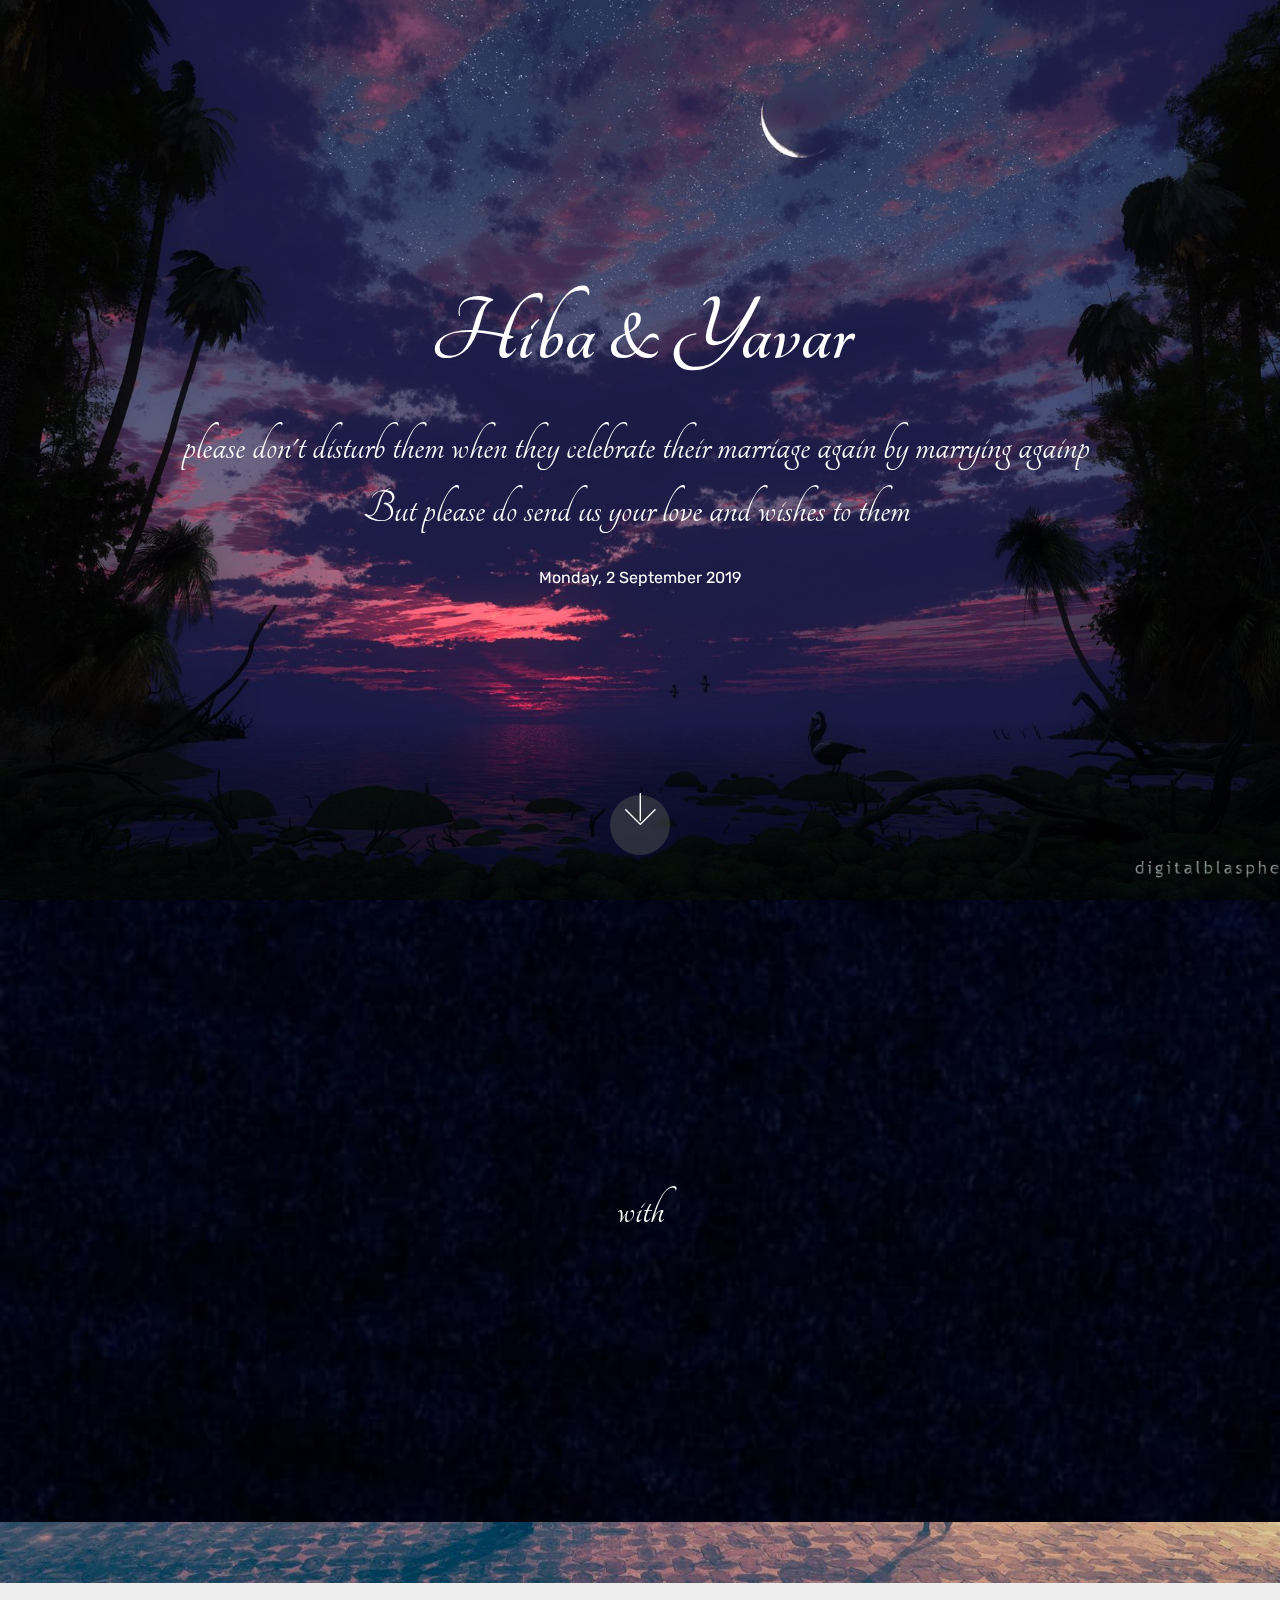
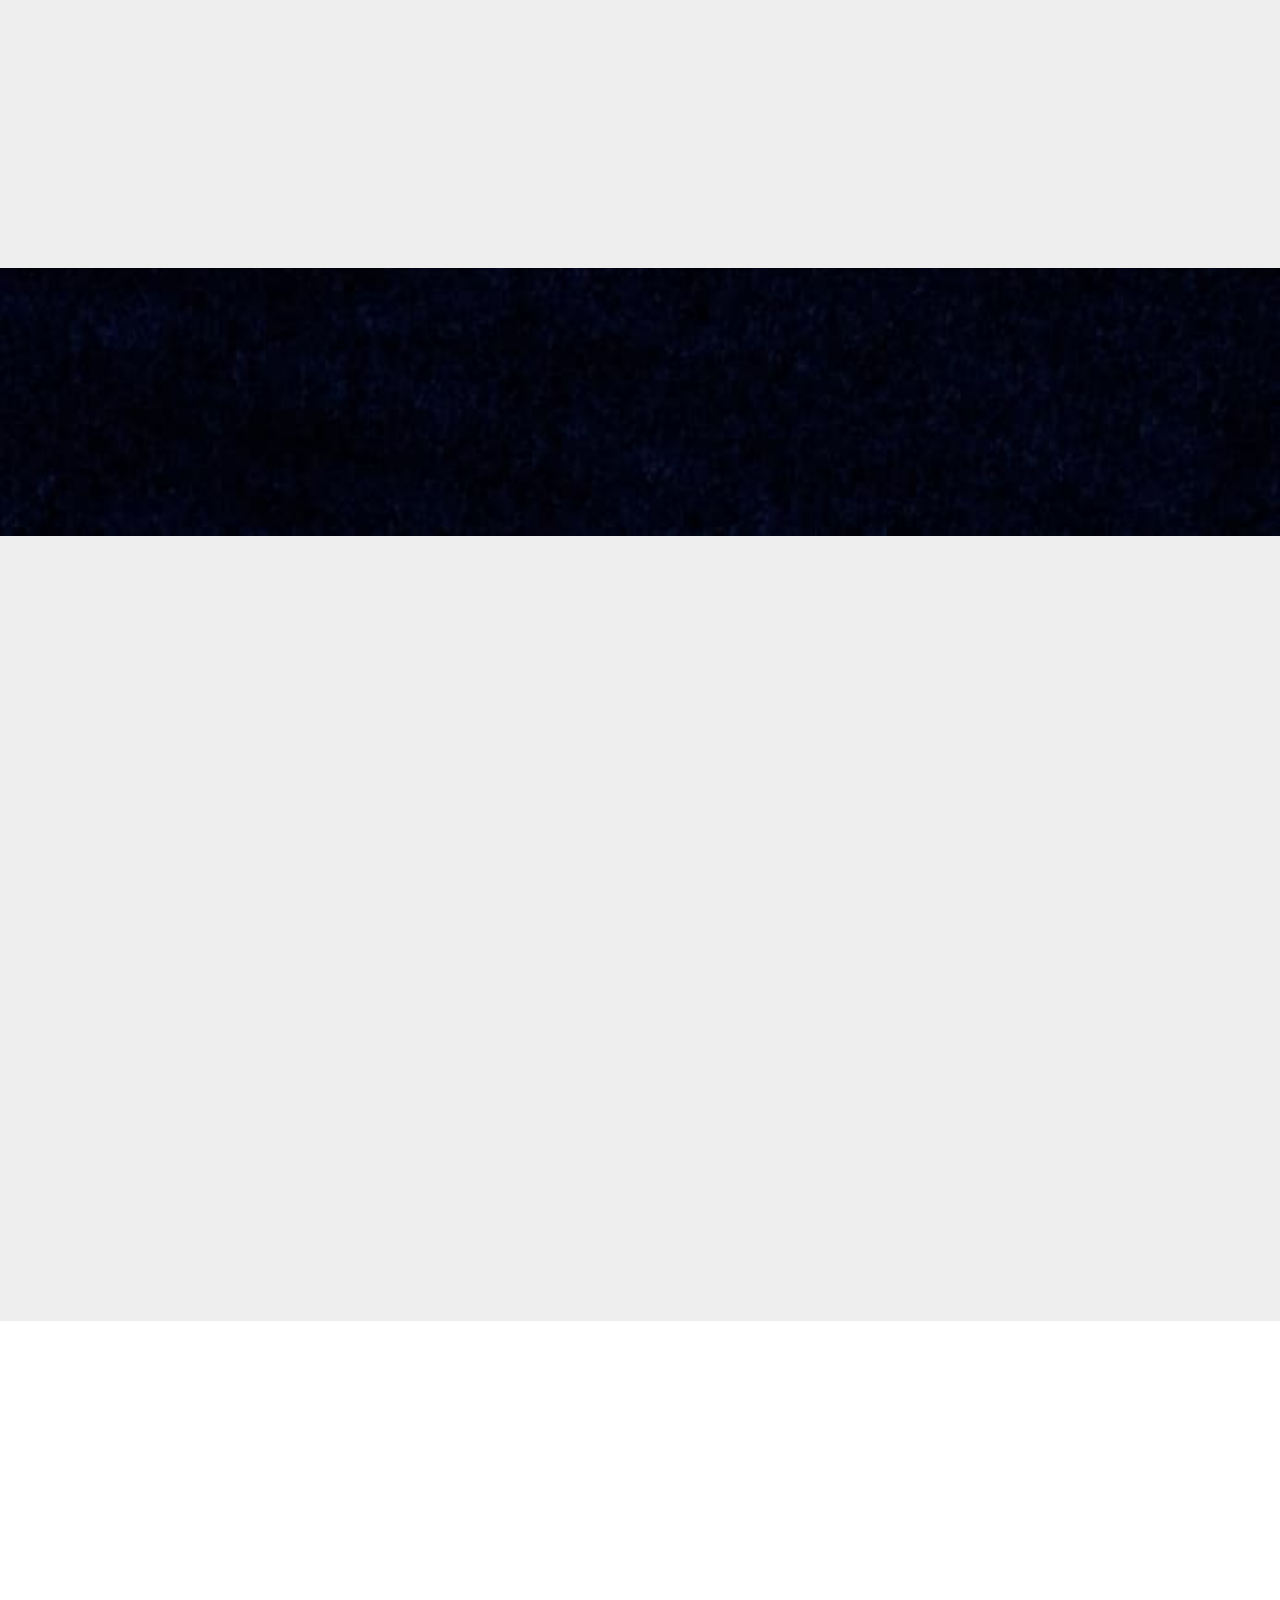
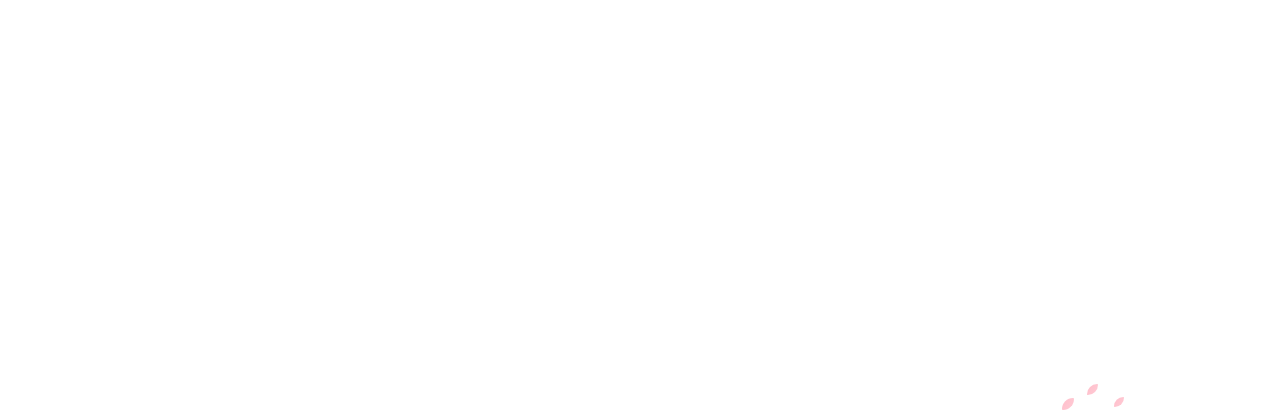
==== commit eb5903bb: "update wedding part 2" ====
--- a/index.html
+++ b/index.html
@@ -32,11 +32,13 @@
                 <h1 class="mbr-section-title mbr-bold pb-3 mbr-fonts-style display-1">
                     Hiba &amp; Yavar</h1>
                 <h3 class="mbr-section-subtitle align-center mbr-light pb-3 mbr-fonts-style display-2">
-                  <div><strong><span id="nicknn"></span></strong>please be present with us when we take our first step&nbsp;
+                  <div><strong><span id="nicknn"></span></strong>please don't disturb them when they celebrate their marriage again by marrying againp&nbsp;
+                  </div>
+		<div><strong><span id="nicknn"></span></strong>But please do send us your love and wishes to them&nbsp;
                   </div>
                 </h3>
                 <p class="mbr-text pb-3 mbr-fonts-style display-7">
-                    Sunday, 2 September 2018</p>
+                    Monday, 2 September 2019</p>
 
             </div>
         </div>
@@ -124,7 +126,7 @@
                 <div class=" align-left aside-content">
 
                     <div class="mbr-section-text">
-                        <p style= "color:white" class="mbr-text mb-5 pt-3 mbr-light mbr-fonts-style display-5">Please join us for a celebration of love, friendship, laughter and family.
+                        <p style= "color:white" class="mbr-text mb-5 pt-3 mbr-light mbr-fonts-style display-5">Let us rejoice in their celebration of love, laughter and family.
                         </p>
                     </div>
 
@@ -140,8 +142,7 @@
 
                             <div class="card-box">
                                 <p style= "color:white" class="block-text mbr-fonts-style display-7">
-                                    Sunday, 2 September 2018<br>12:30 PM <br><strong>The New College</strong><br>Old No 87, New No 147, Peters Road
-<br>Royapettah, Chennai, Tamil Nadu 600014<br></p>
+                                    Monday, 2 September 2019<br>All Life Long <br><strong>In our hearts</strong></p>
                             </div>
                         </div>
                     </div>
@@ -170,11 +171,11 @@
                         <span>
 							<div title="Add to Calendar" class="addeventatc ">
 								Add to Calendar
-								<span class="start">09/2/2018 08:00 AM</span>
-								<span class="end">09/2/2018 12:30 PM</span>
+								<span class="start">09/2/2019 00:01 AM</span>
+								<span class="end">09/2/2019 11:59 PM</span>
 								<span class="timezone">Asia/Calcutta</span>
-								<span class="title">Wedding of Hiba and Yavar</span>
-								<span class="location">The New College, Chennai</span>
+								<span class="title">The Royal Wedding - Part II</span>
+								<span class="location">In Their Heart</span>
 							</div>
                         </span>	
 						<div style = "padding-top: 25px;" id="countdown"></div>
@@ -228,7 +229,7 @@
   <script src="assets/js/bootstrap.min.js"></script>
   <script src="assets/js/jquery.countdown.min.js"></script>
   <script type="text/javascript">
-    $('#countdown').countdown('2018/09/02', function(event) {
+    $('#countdown').countdown('2019/09/02', function(event) {
       $(this).html(event.strftime(' %w Weeks %d Days <br/> %H Hours %M Minutes %S Seconds'));
     });
   </script>
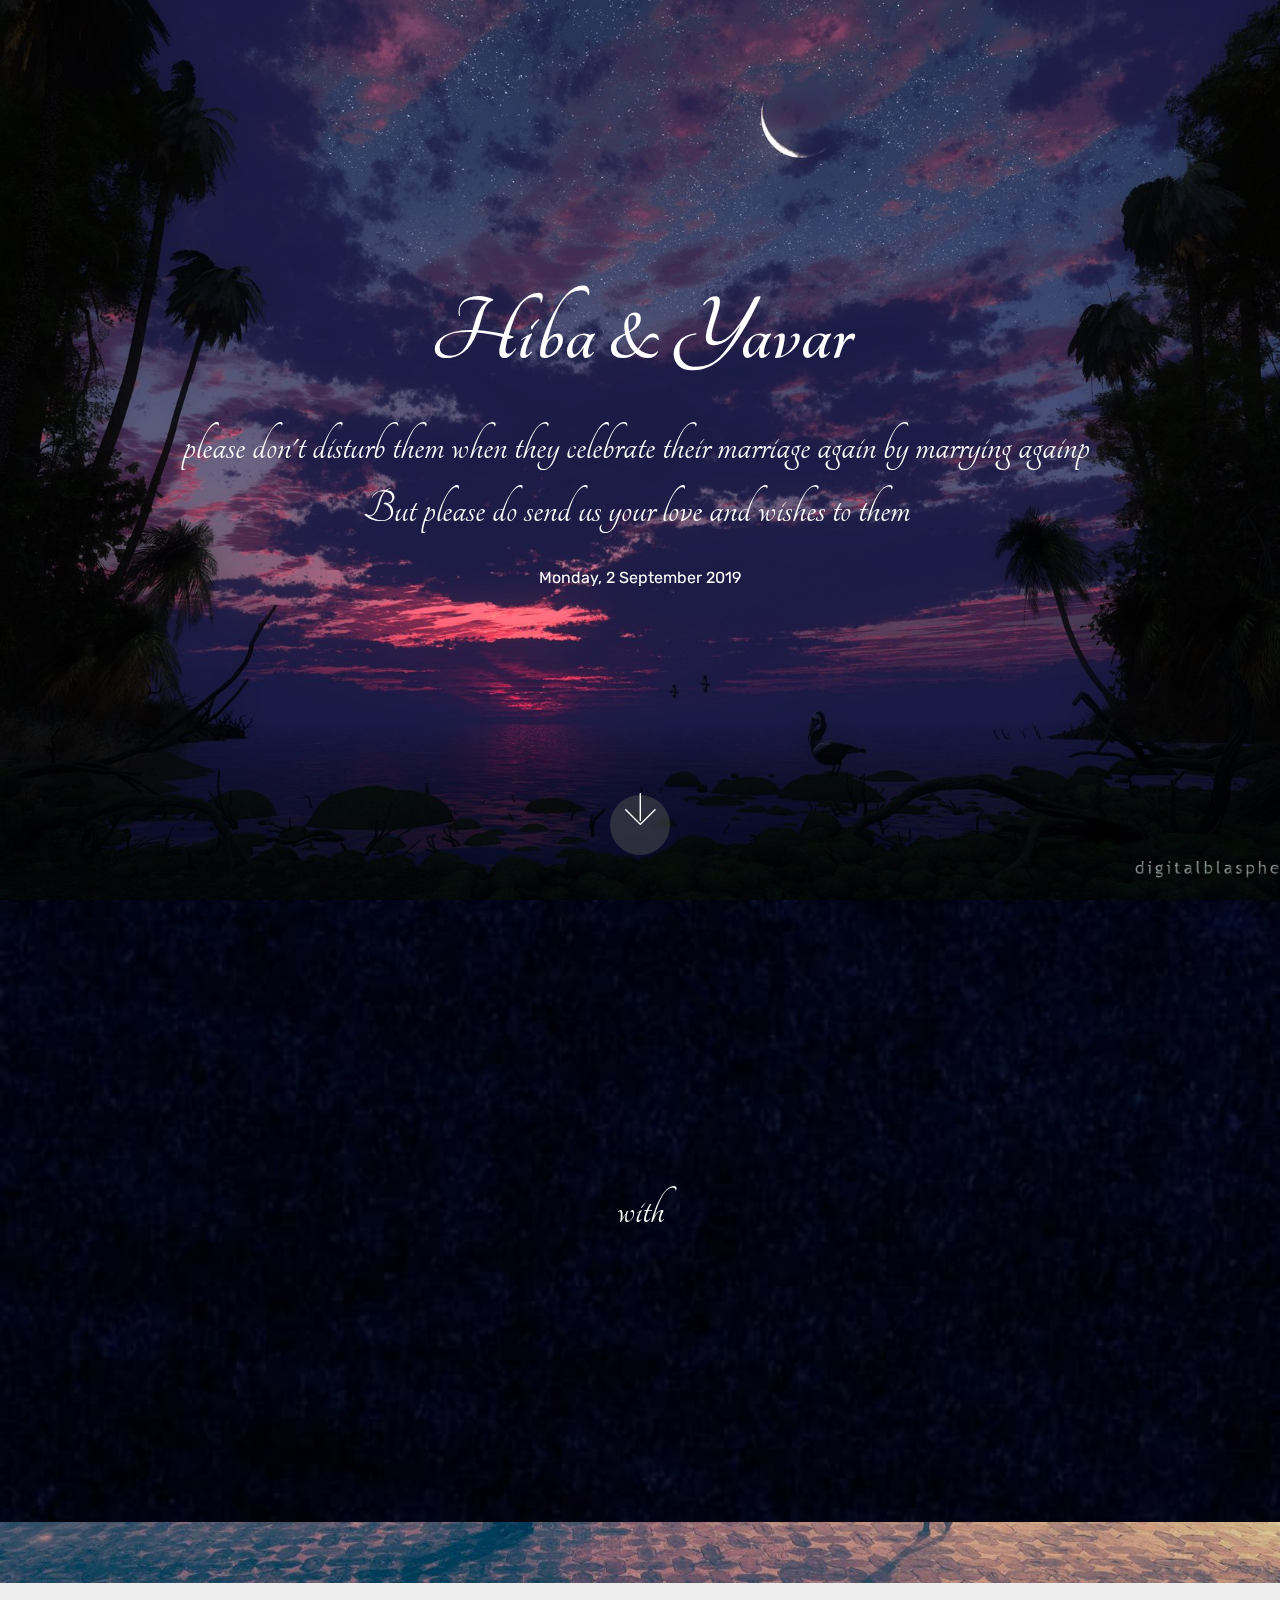
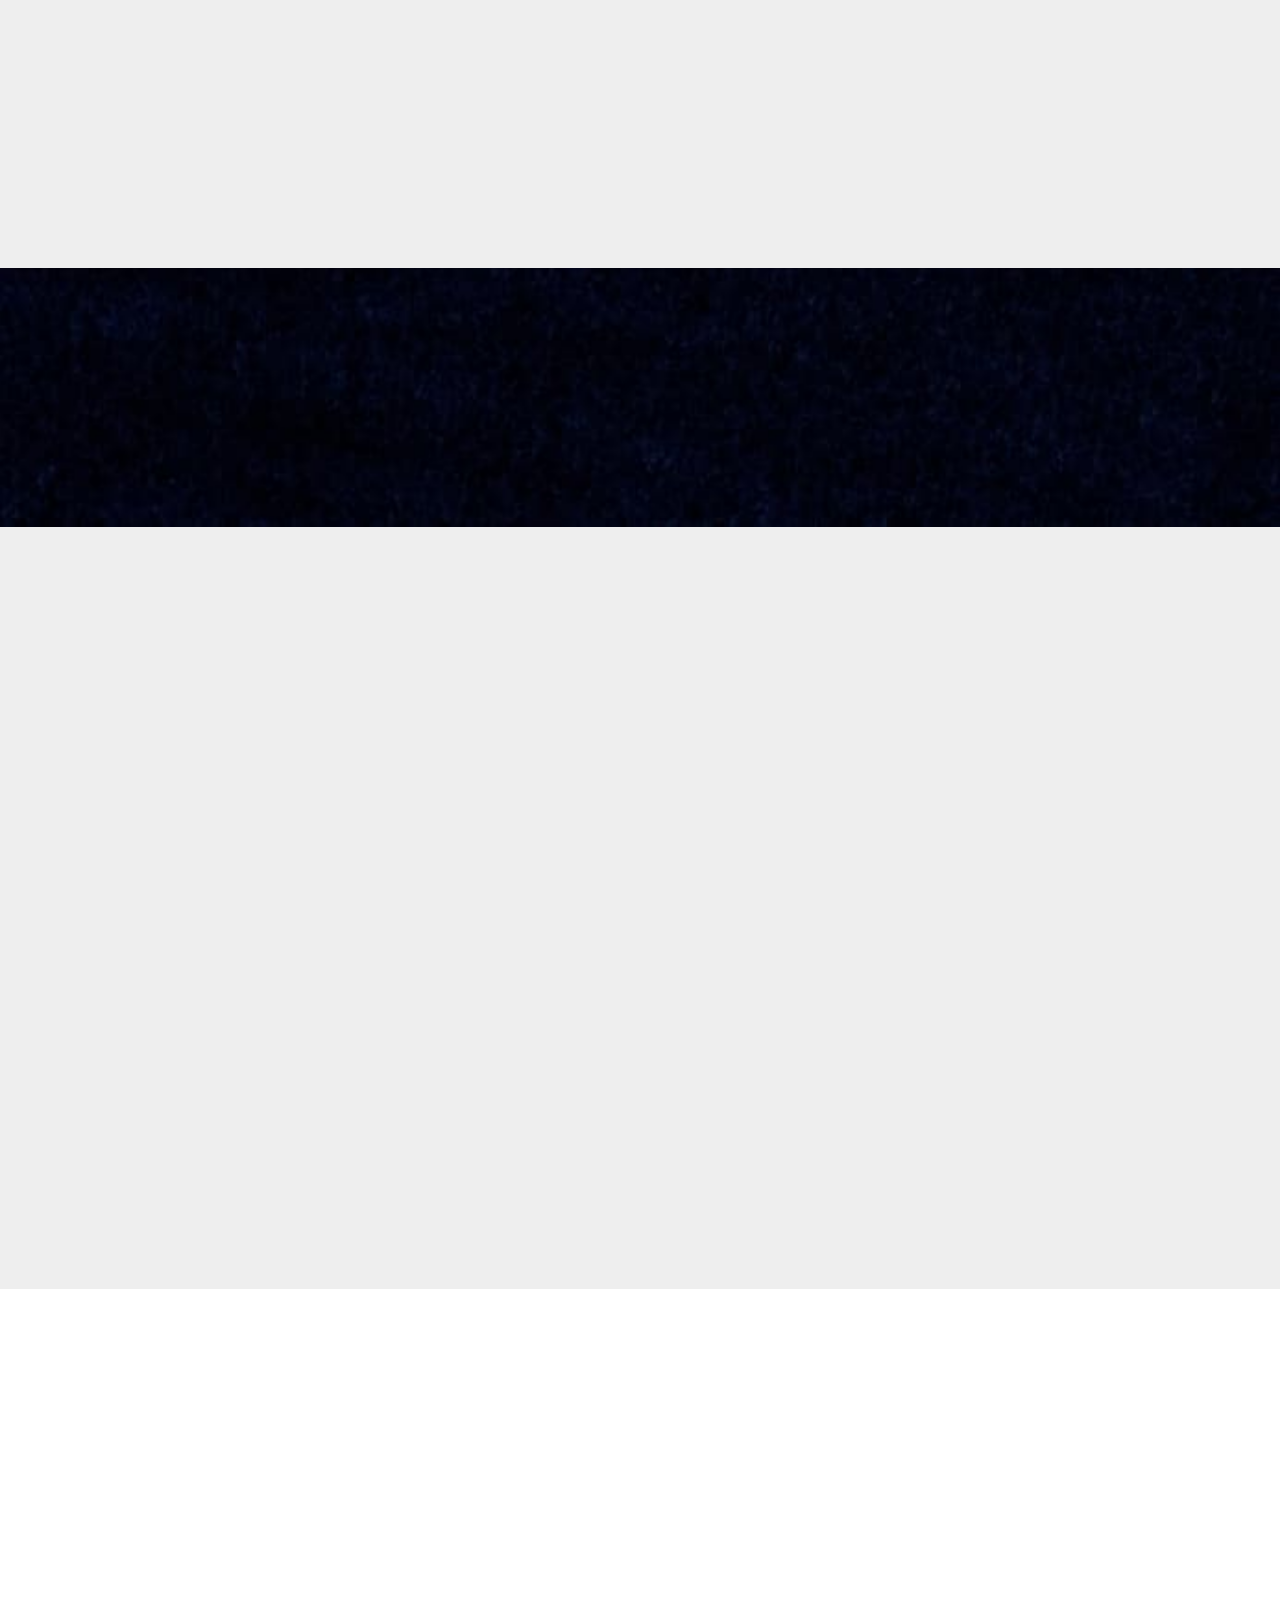
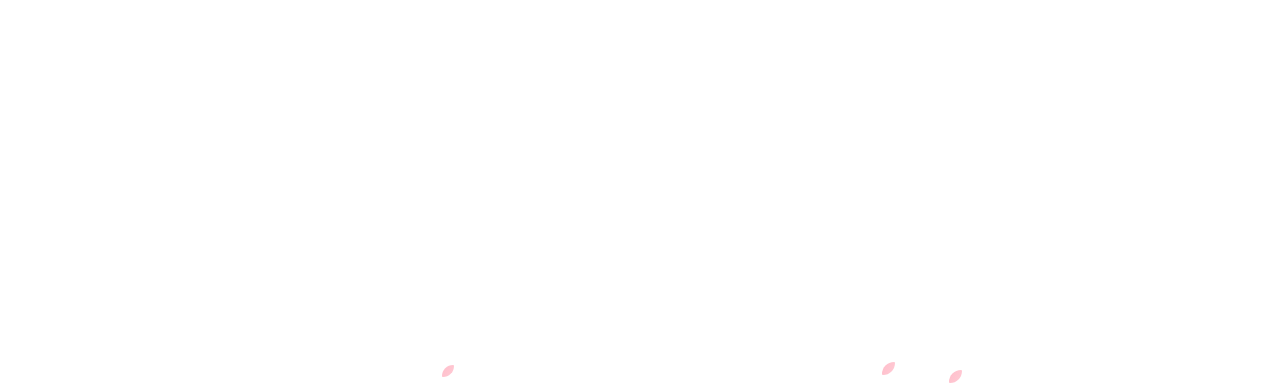
==== commit 333cbe5e: "update index" ====
--- a/index.html
+++ b/index.html
@@ -121,7 +121,7 @@
         <div class="col-md-12">
             <div class="media-container-row">
                 <div class="mbr-figure" style="width: 40%;">
-                    <img src="assets/images/IMG-20180514-WA0010.jpg" alt="Mobirise" title="">
+                    <img src="assets/images/3I8A3830.jpg" alt="Mobirise" title="">
                 </div>
                 <div class=" align-left aside-content">
 
@@ -142,7 +142,7 @@
 
                             <div class="card-box">
                                 <p style= "color:white" class="block-text mbr-fonts-style display-7">
-                                    Monday, 2 September 2019<br>All Life Long <br><strong>In our hearts</strong></p>
+                                    Monday, 2 September 2019<br>All Day<br><strong>In their hearts</strong></p>
                             </div>
                         </div>
                     </div>
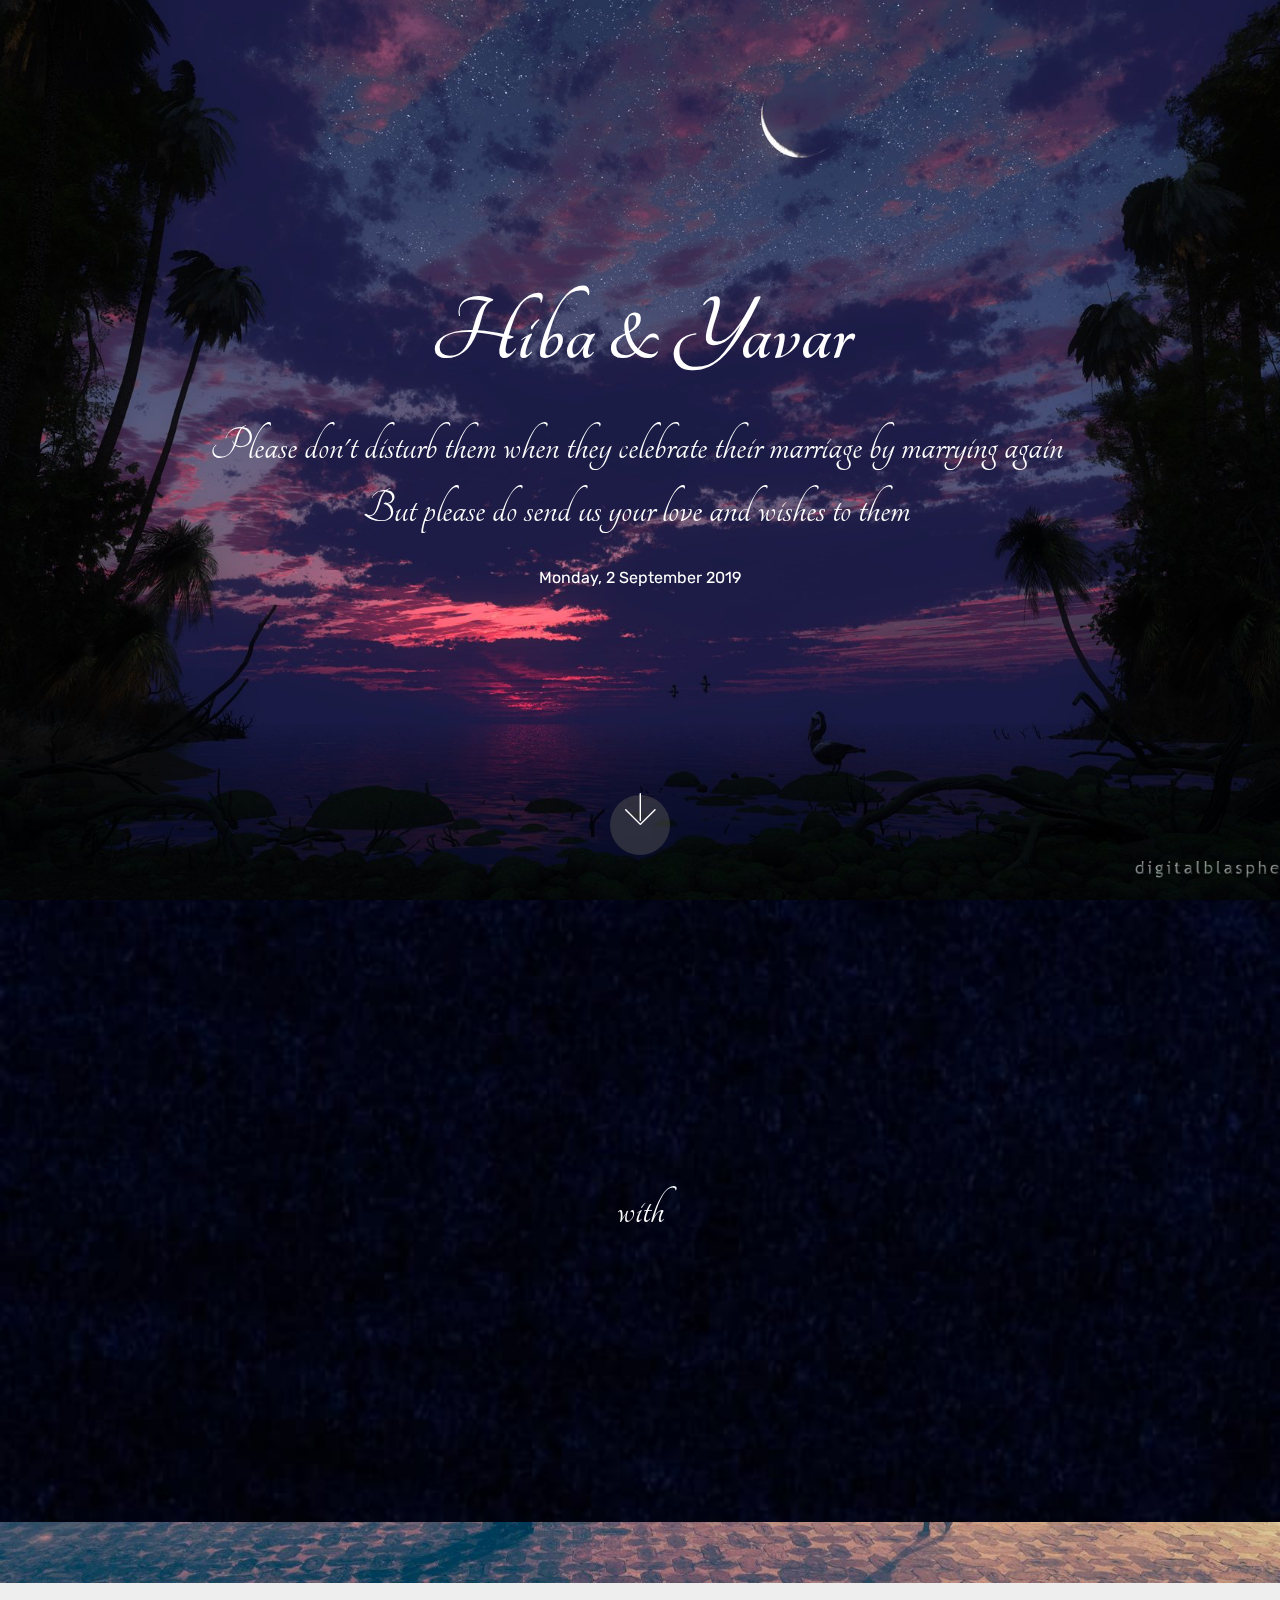
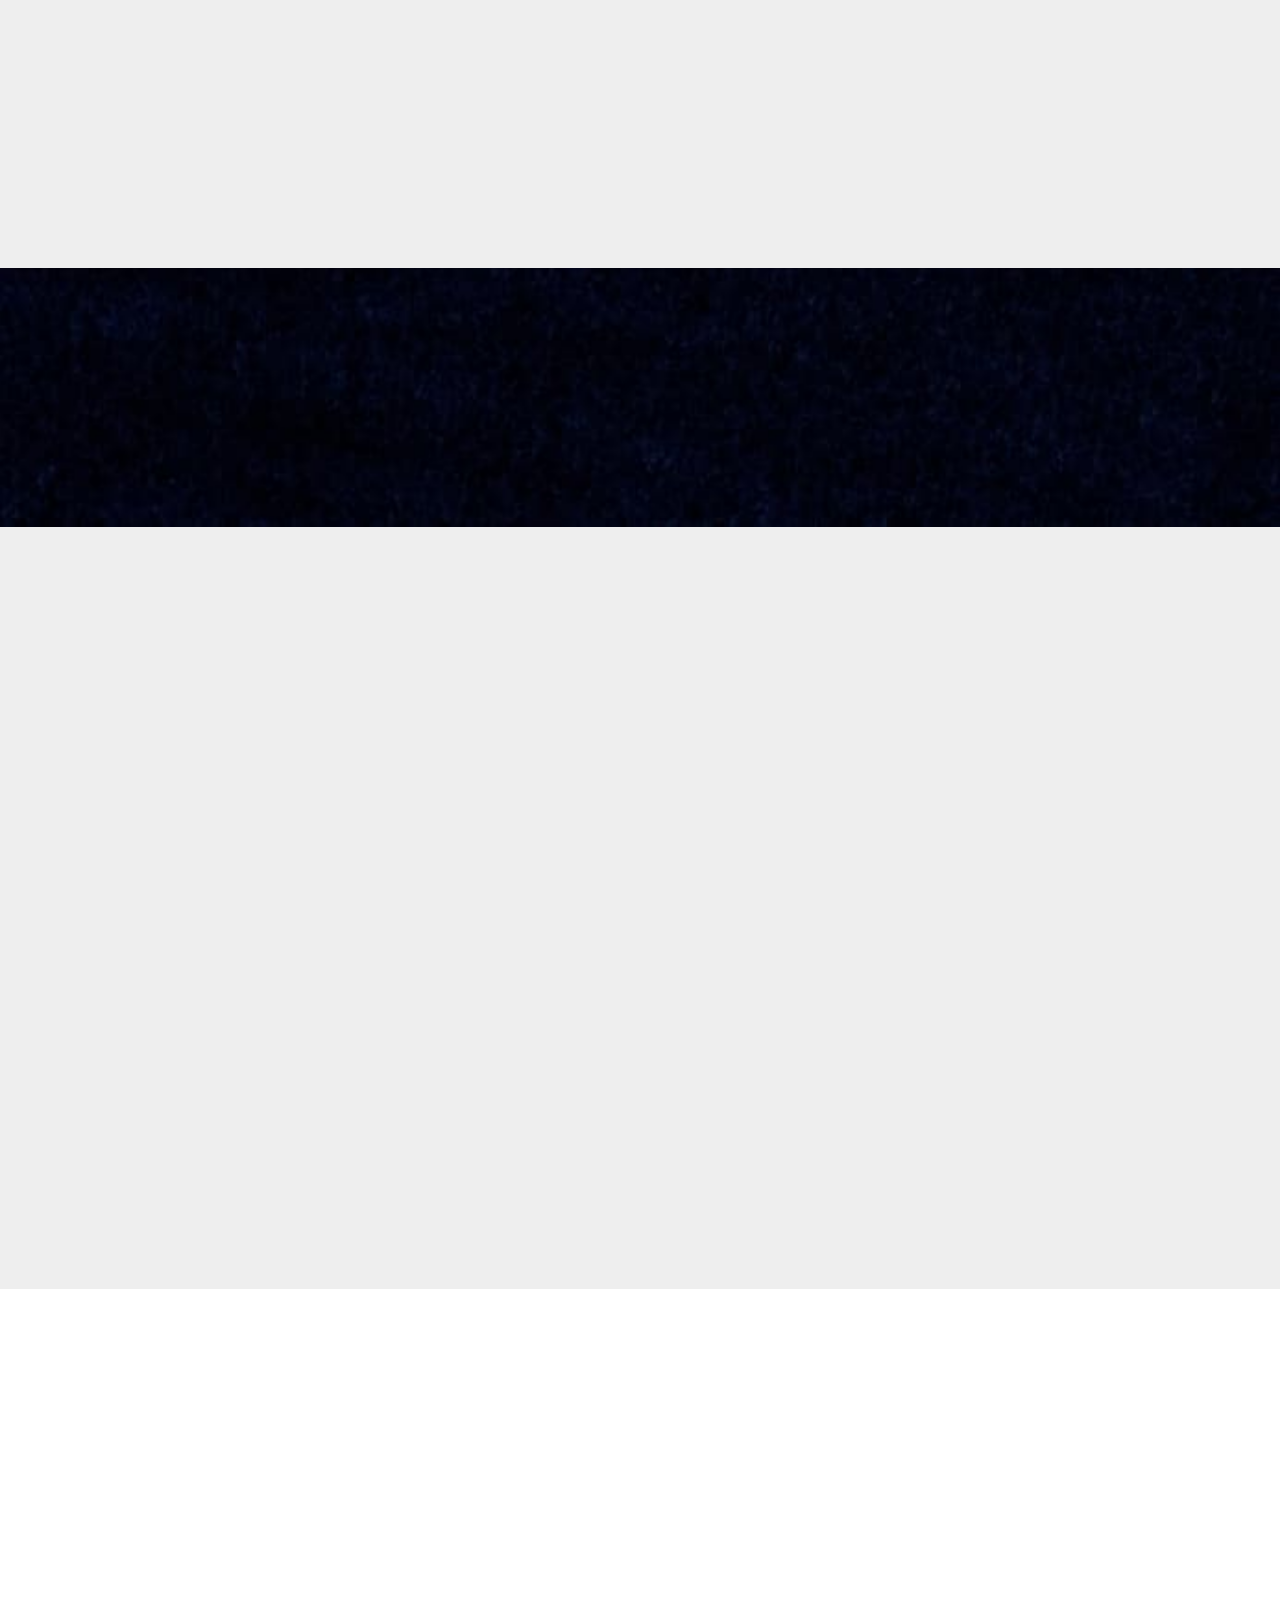
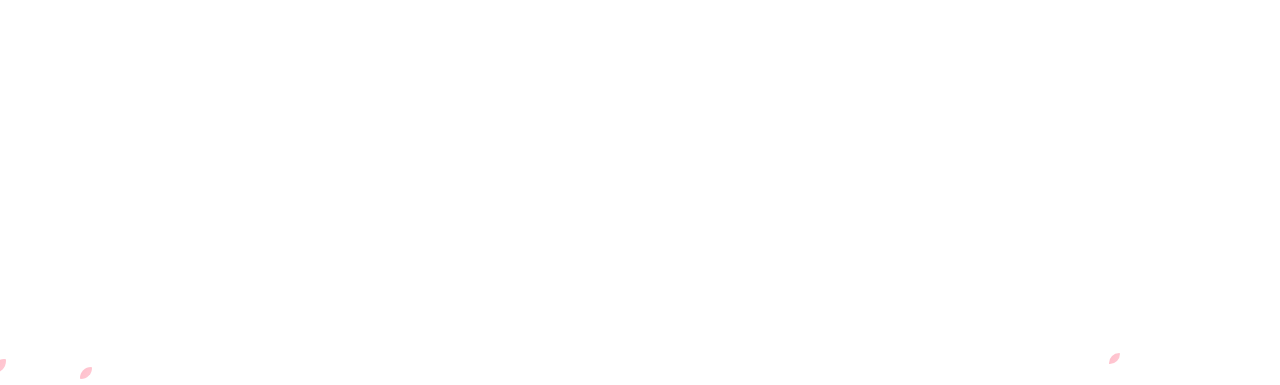
==== commit cfcde0c0: "update index.html" ====
--- a/index.html
+++ b/index.html
@@ -32,7 +32,7 @@
                 <h1 class="mbr-section-title mbr-bold pb-3 mbr-fonts-style display-1">
                     Hiba &amp; Yavar</h1>
                 <h3 class="mbr-section-subtitle align-center mbr-light pb-3 mbr-fonts-style display-2">
-                  <div><strong><span id="nicknn"></span></strong>please don't disturb them when they celebrate their marriage again by marrying againp&nbsp;
+                  <div><strong><span id="nicknn"></span></strong>Please don't disturb them when they celebrate their marriage by marrying again&nbsp;
                   </div>
 		<div><strong><span id="nicknn"></span></strong>But please do send us your love and wishes to them&nbsp;
                   </div>
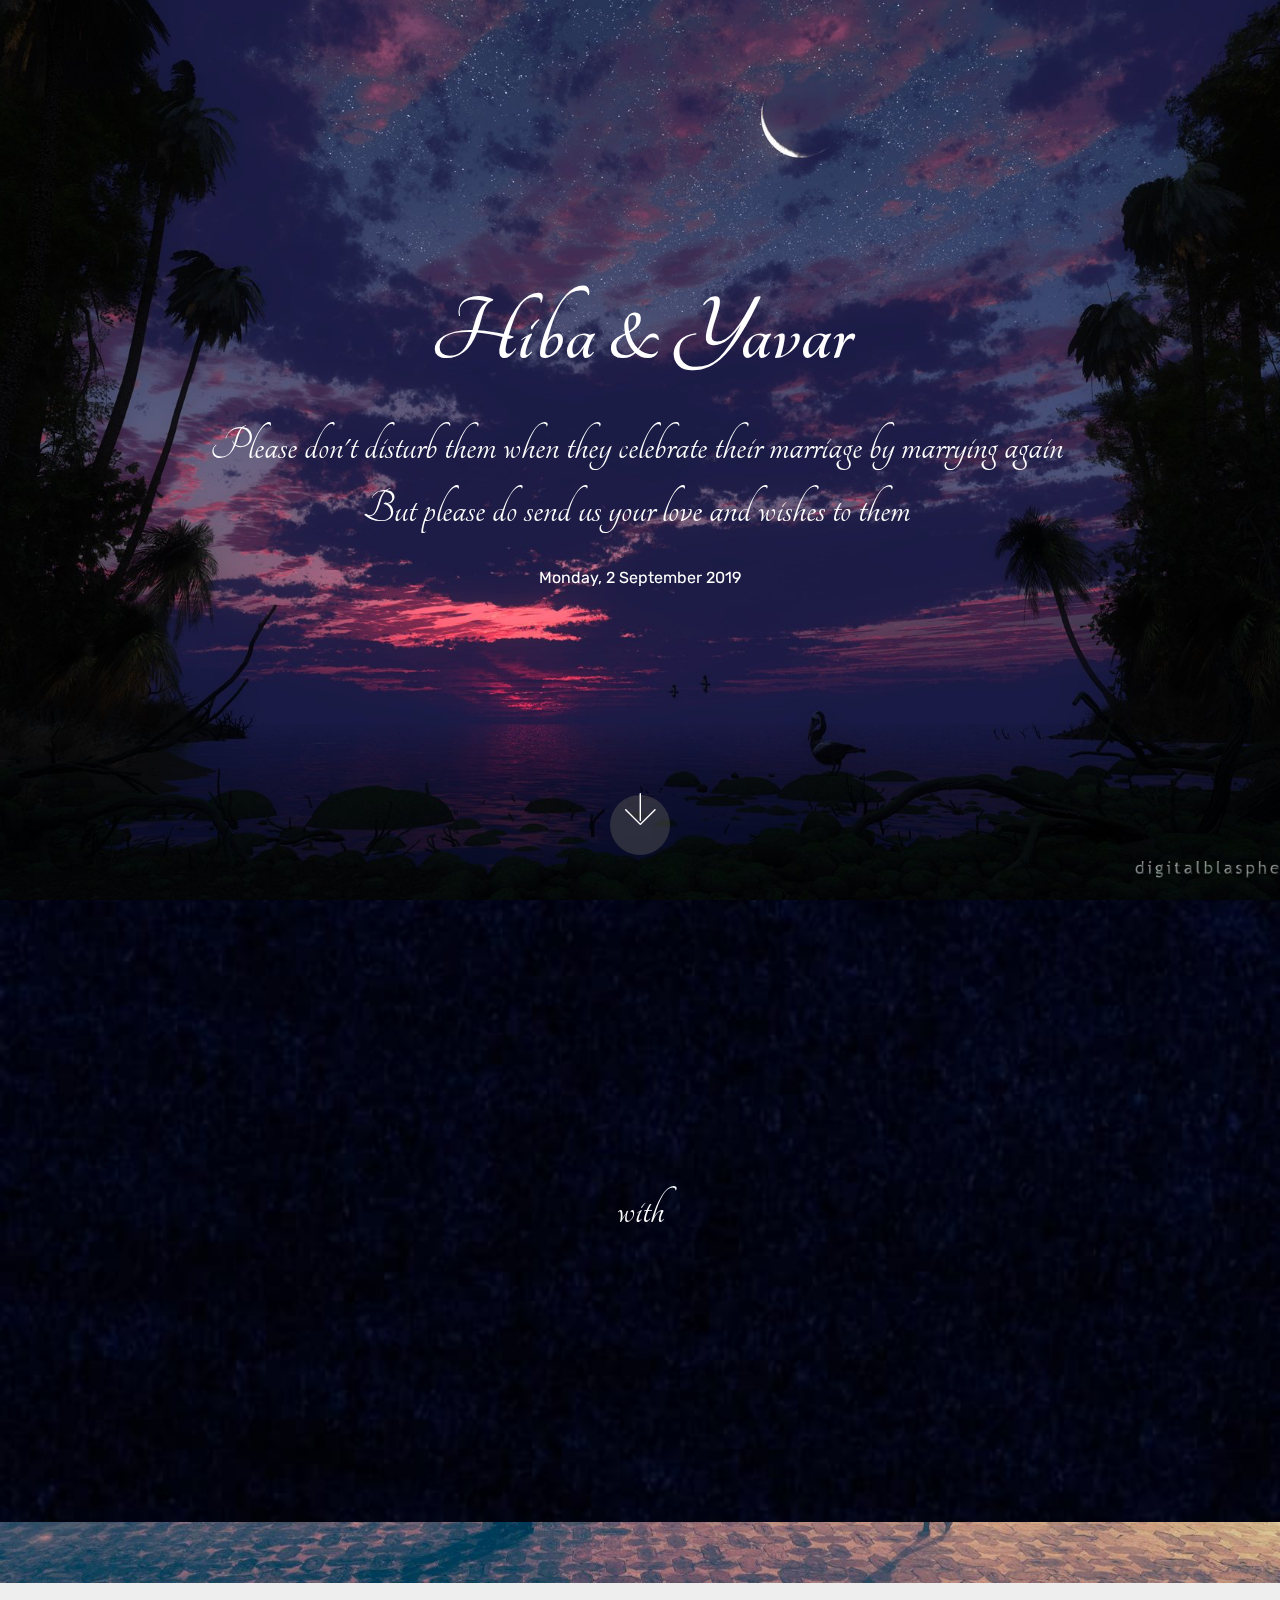
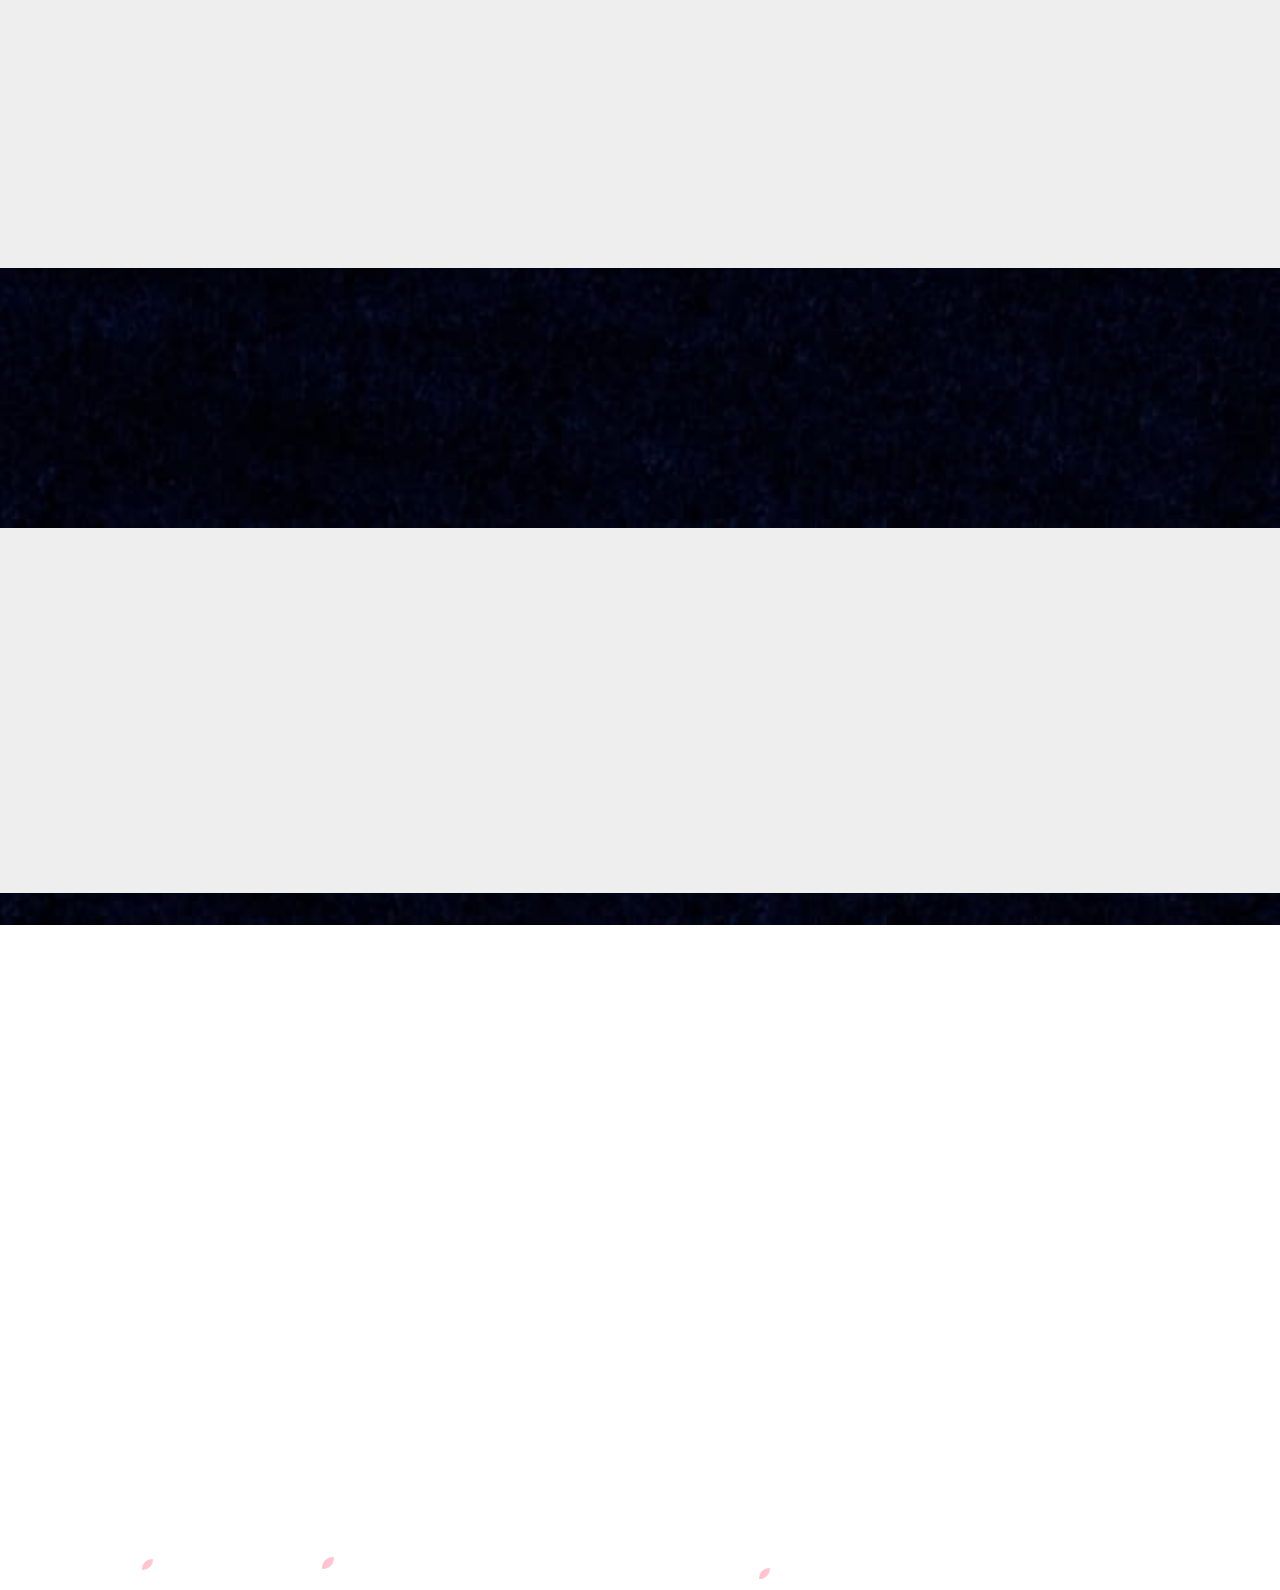
==== commit 628c6519: "remove map" ====
--- a/index.html
+++ b/index.html
@@ -153,10 +153,10 @@
 </div>
 </section>
 
-<section class="map1 cid-qIiXmYb55q" id="map1-b">
+<!--section class="map1 cid-qIiXmYb55q" id="map1-b">
     <div class="google-map"><iframe src="https://www.google.com/maps/embed?pb=!1m18!1m12!1m3!1d9793.907795615813!2d80.2600577603688!3d13.053838874146651!2m3!1f0!2f0!3f0!3m2!1i1024!2i768!4f13.1!3m3!1m2!1s0x3a52663bfa1ace61%3A0x60bb479a340ce102!2sThe+New+College!5e0!3m2!1sen!2sin!4v1528521038251" width="600" height="450" frameborder="0" style="border:0" allowfullscreen></iframe></div>
 
-</section>
+</section-->
 
 <section style= "background-image: url('assets/images/testing.jpg');" class="cid-qIiXzEgfSR mbr-parallax-background" id="social-buttons3-c">
 
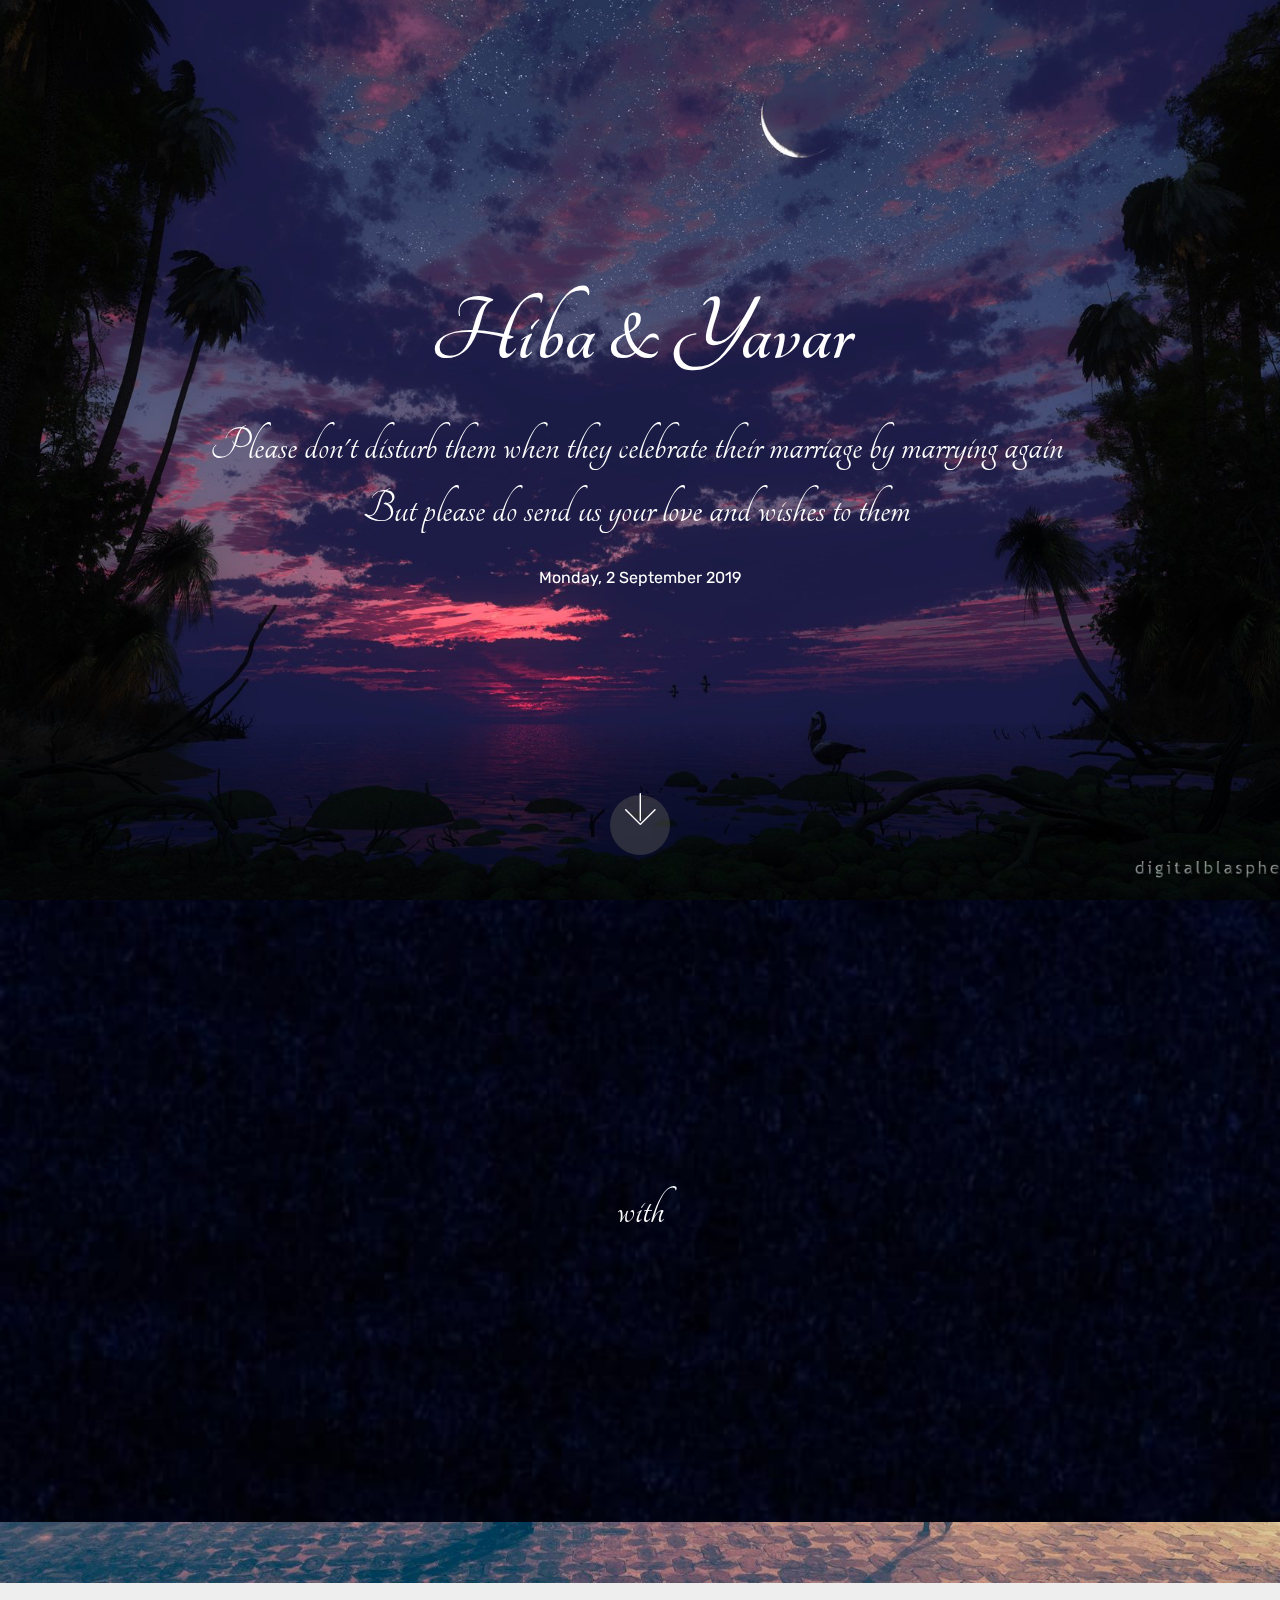
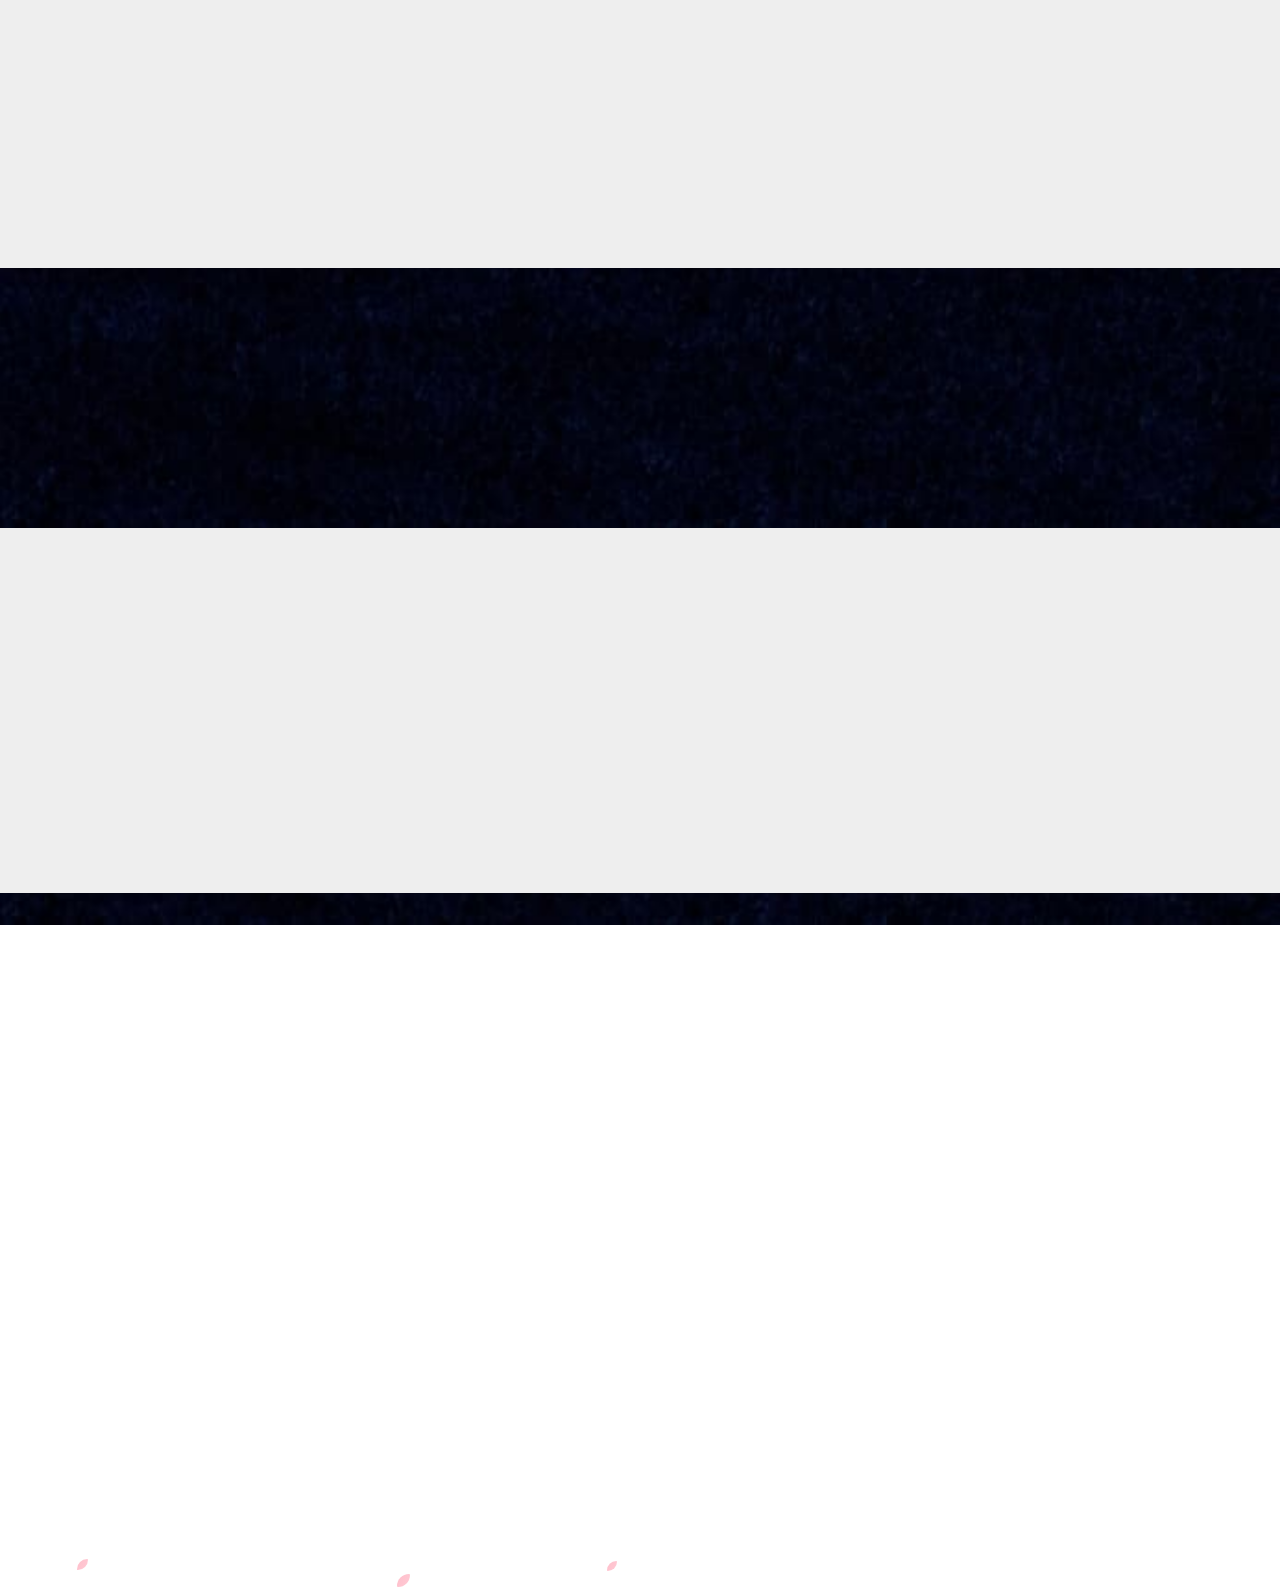
==== commit 6139592e: "Update index.html" ====
--- a/index.html
+++ b/index.html
@@ -184,7 +184,7 @@
 							action="https://script.google.com/macros/s/AKfycbyGsYb5cOzvQe5E11k1EYsF5_uh_e7tH22OX4I8Lw/exec">
 							
 							<div class="form-group display-2">
-								<label for="exampleInputEmail1"><strong><span id="nick"></span></strong> drop your message to us</label>
+								<label for="exampleInputEmail1"><strong><span id="nick"></span></strong> drop your wishes to them</label>
 							</div>
 
 							<div style="display:none; " class="form-group">
@@ -193,7 +193,7 @@
 							</div>
 
 							<div class="form-group">
-								<textarea class="form-control" id="message" name="message" rows="3" placeholder="Tell us"></textarea>
+								<textarea class="form-control" id="message" name="message" rows="3" placeholder="Wish them"></textarea>
 							</div>
 
 
@@ -203,7 +203,7 @@
 							
 						<div style="display:none; " id="thankyou_message" class="align-center">
 									<h1 class=" mbr-white display-2">
-									Thanks for your message <span id="nickn"></span> the honor of your presence is expected at our Nikkah</h1>
+									Thank you for your wishes <span id="nickn"></span></h1>
 						</div>
 						
 						
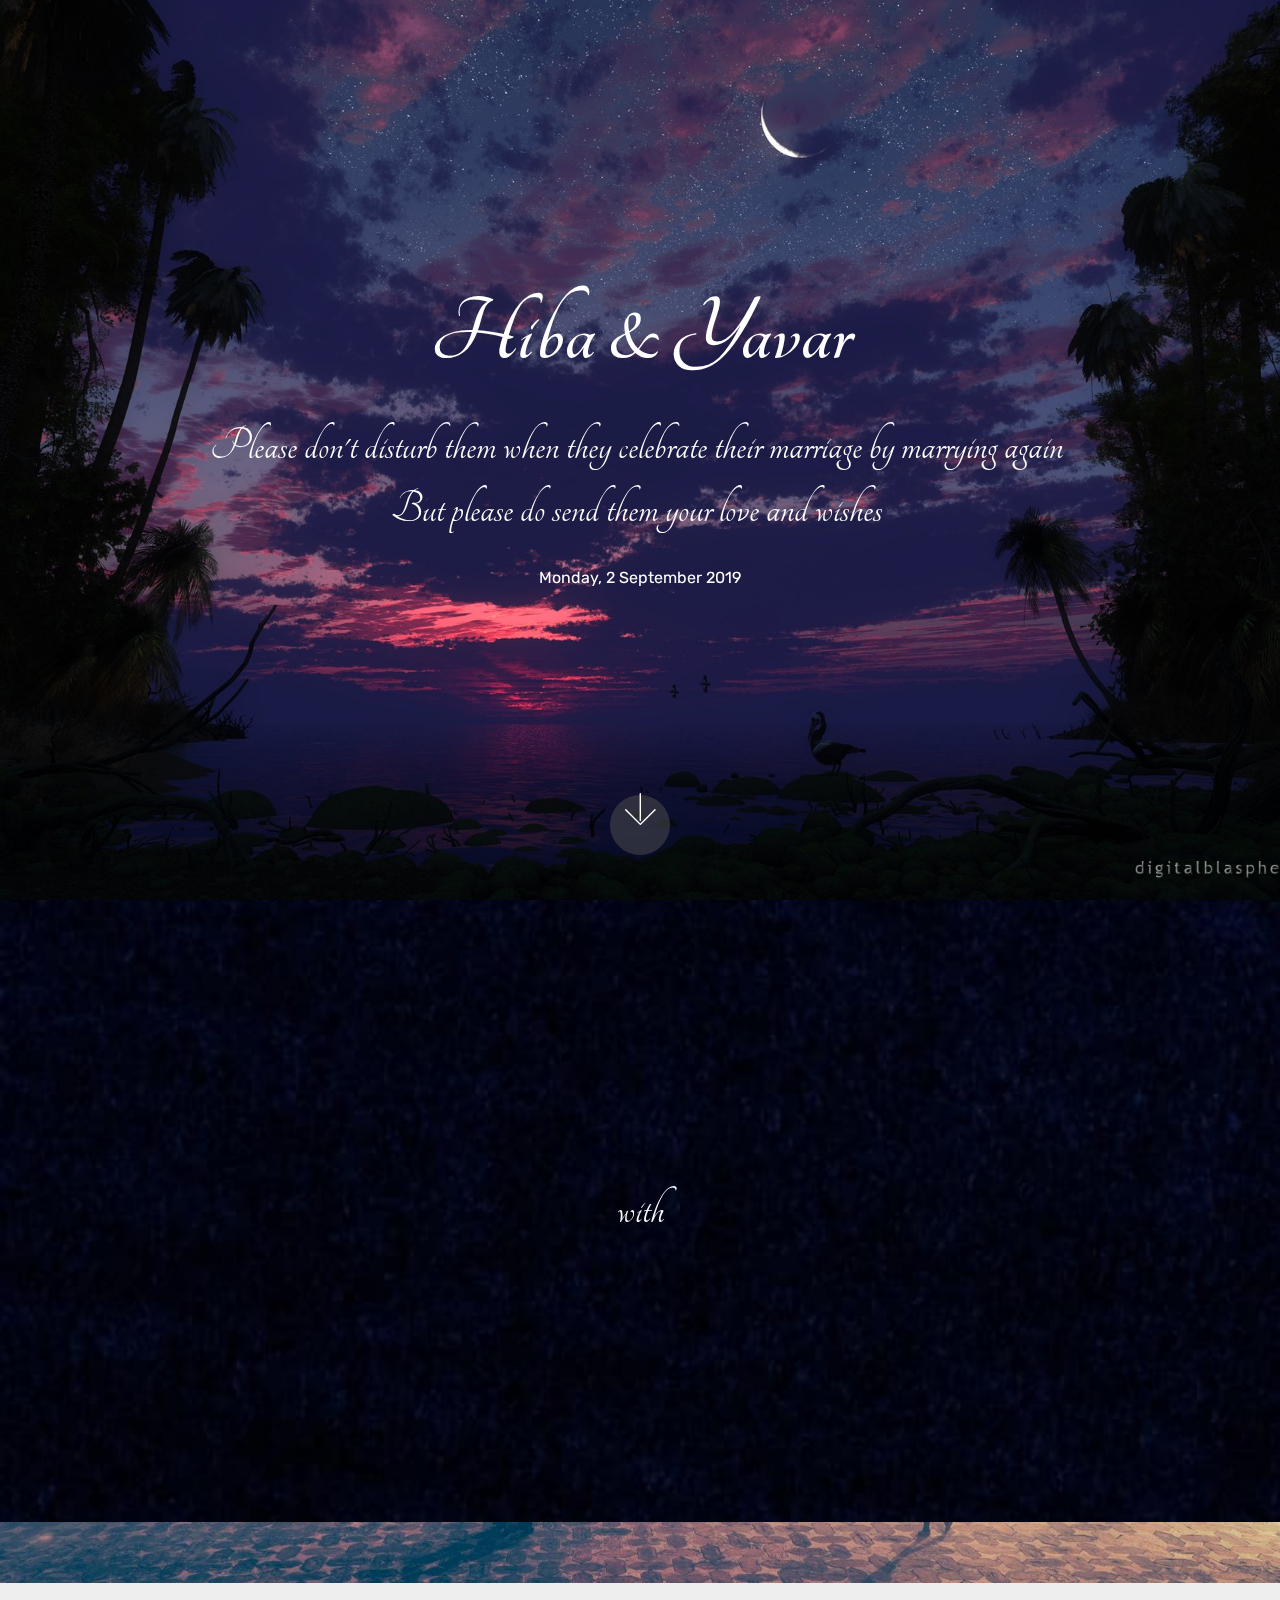
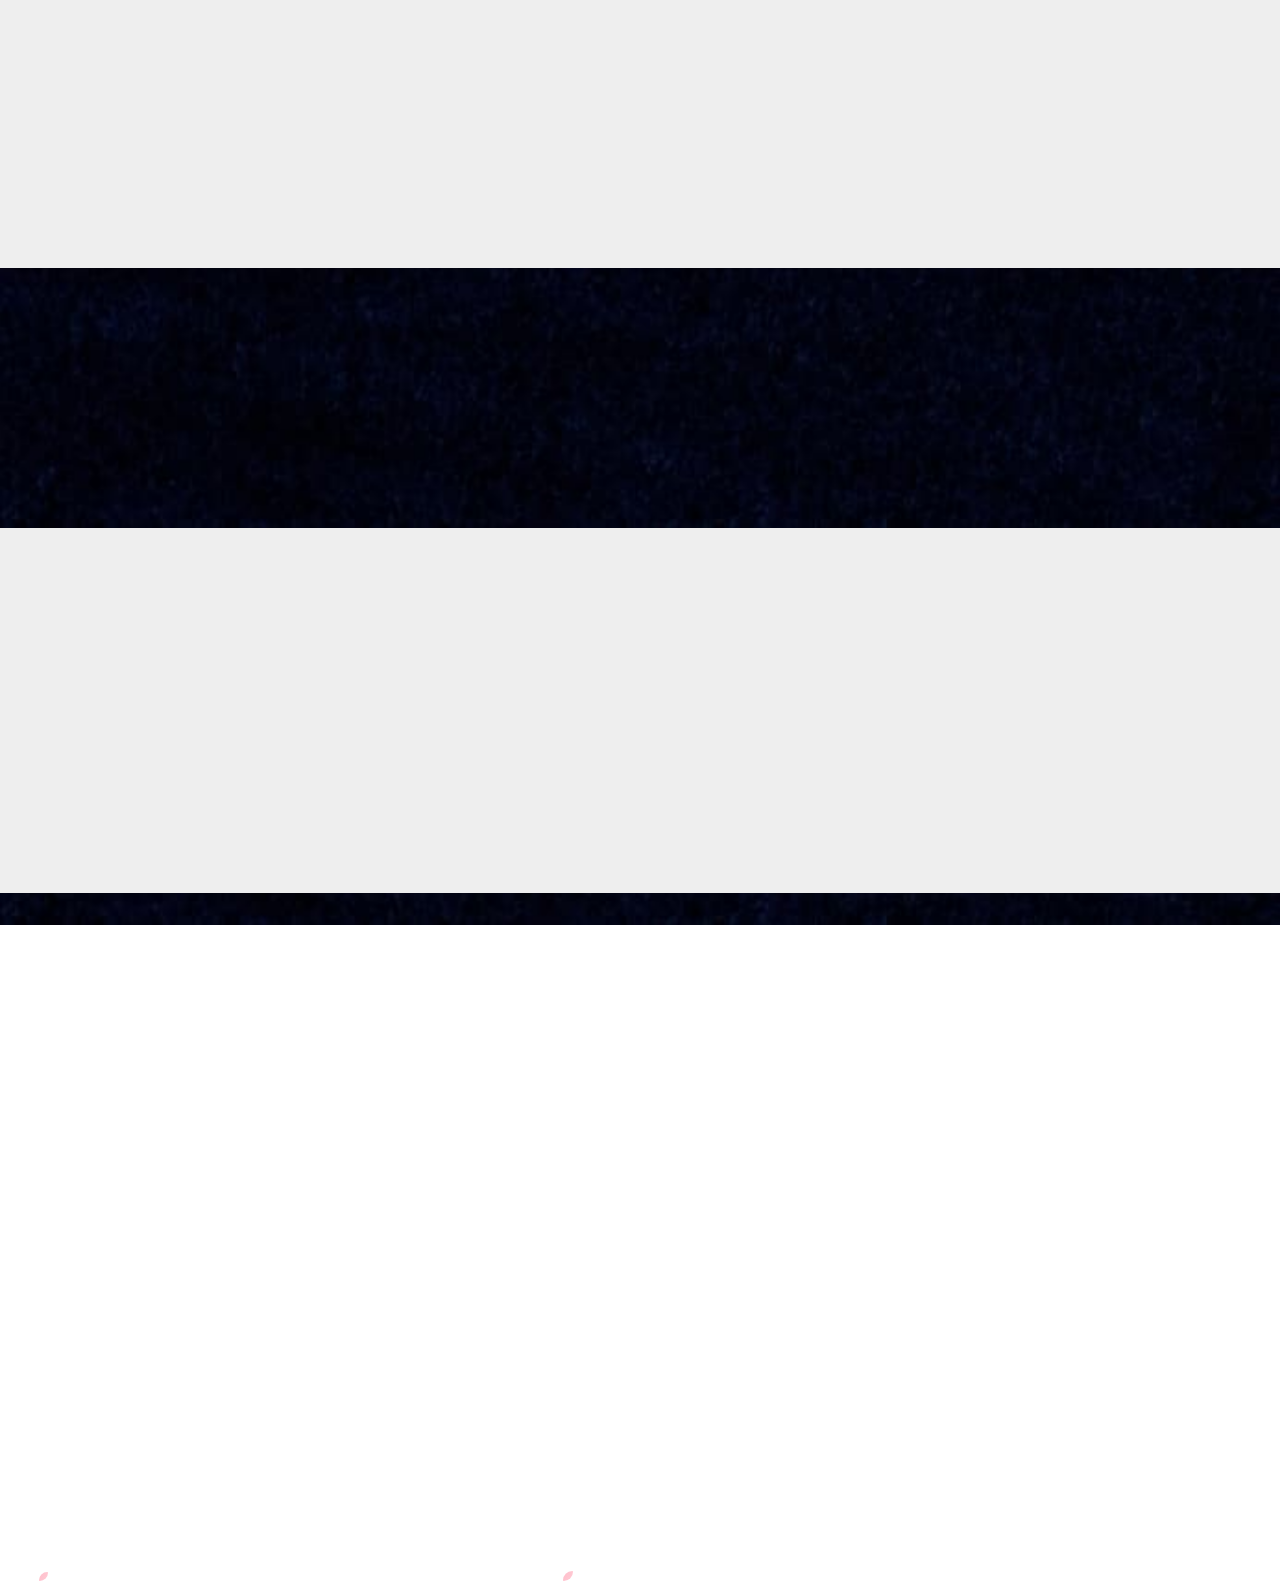
==== commit e813ecc5: "update names" ====
--- a/index.html
+++ b/index.html
@@ -34,7 +34,7 @@
                 <h3 class="mbr-section-subtitle align-center mbr-light pb-3 mbr-fonts-style display-2">
                   <div><strong><span id="nicknn"></span></strong>Please don't disturb them when they celebrate their marriage by marrying again&nbsp;
                   </div>
-		<div><strong><span id="nicknn"></span></strong>But please do send us your love and wishes to them&nbsp;
+		<div><strong><span id="nicknn"></span></strong>But please do send them your love and wishes&nbsp;
                   </div>
                 </h3>
                 <p class="mbr-text pb-3 mbr-fonts-style display-7">
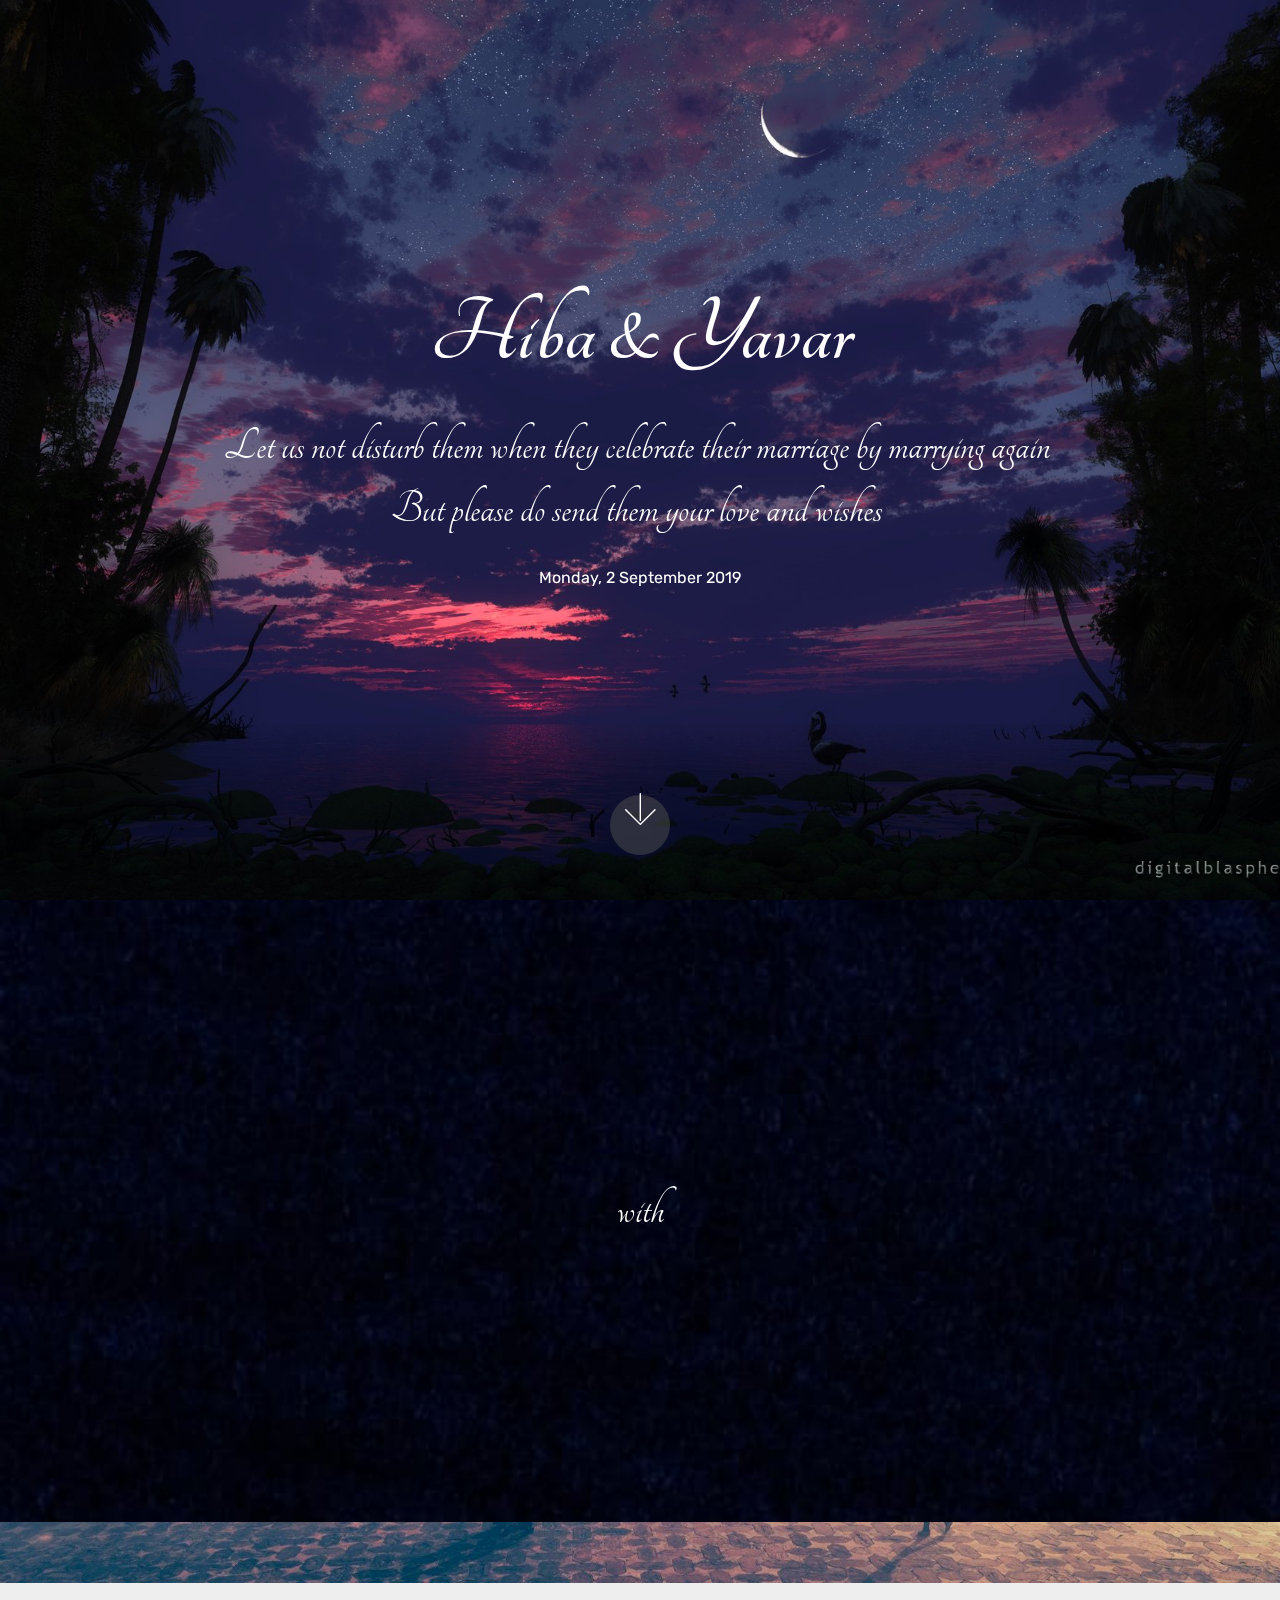
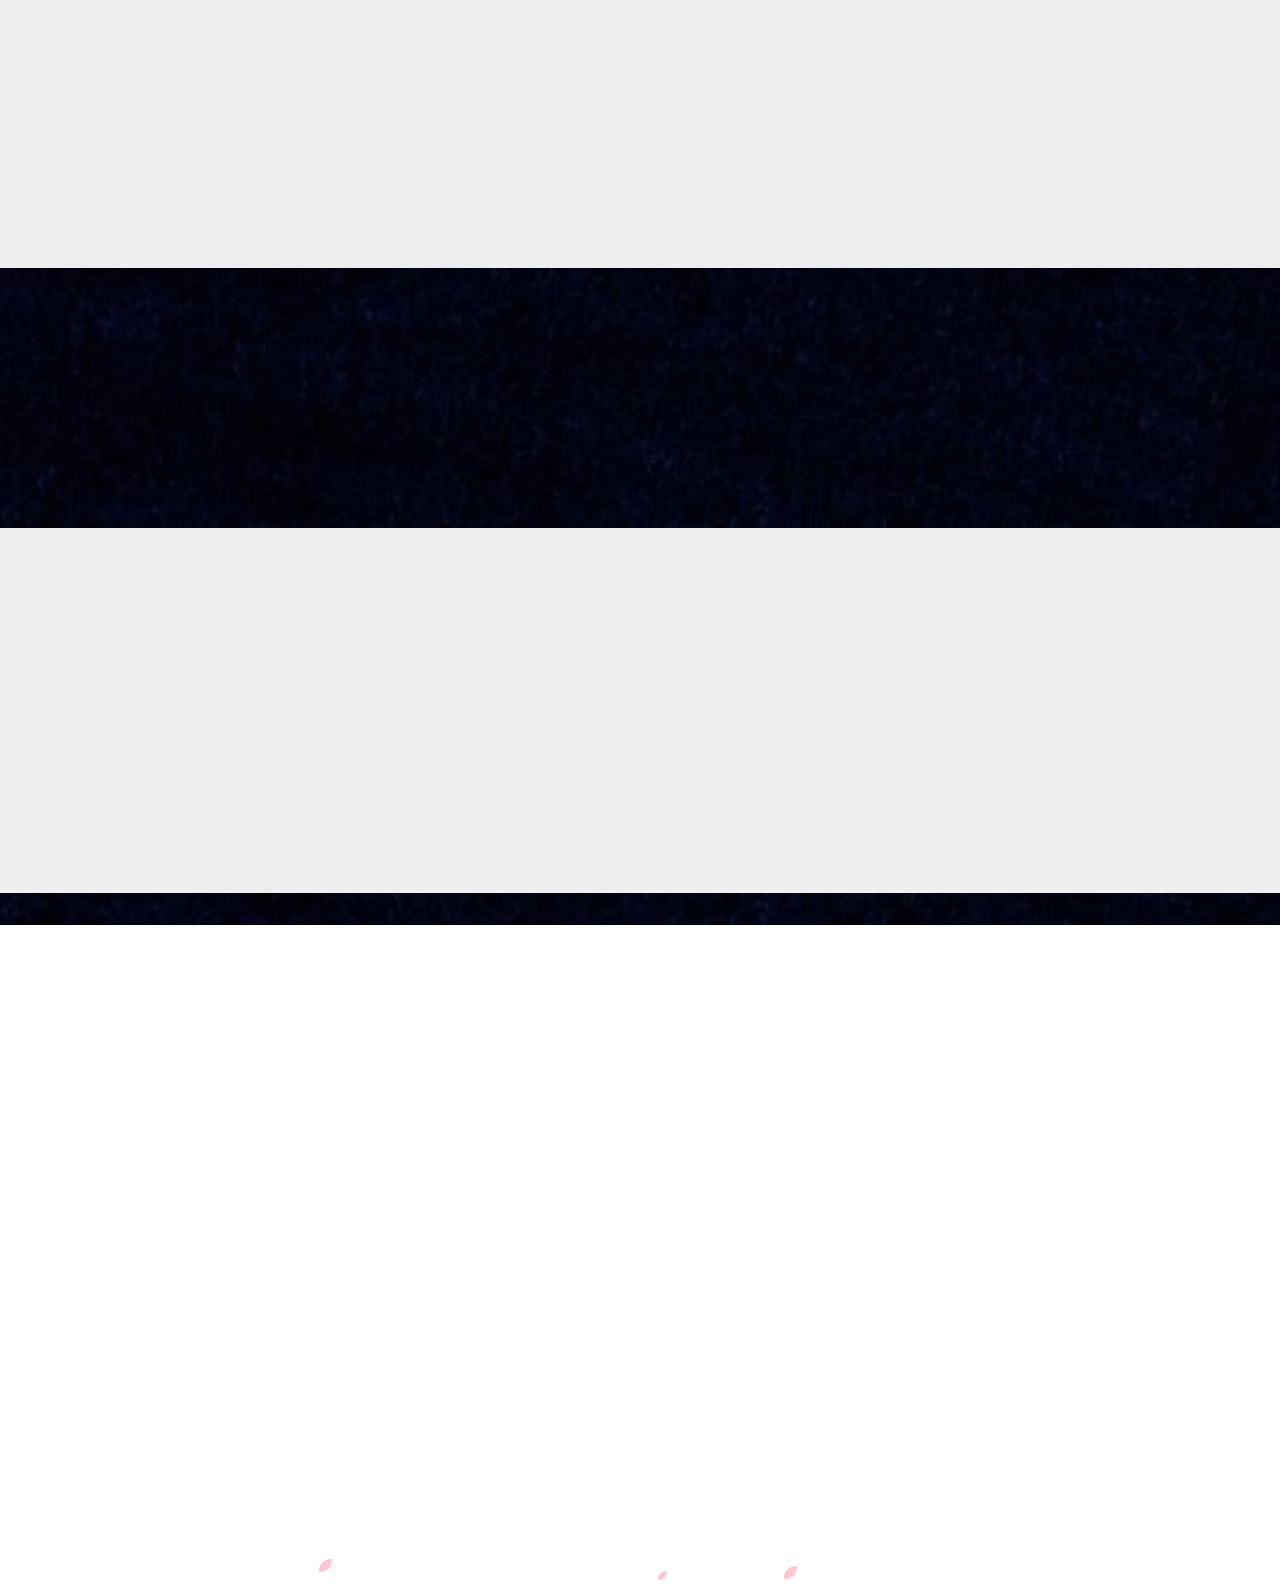
==== commit d1a7468b: "update wish" ====
--- a/index.html
+++ b/index.html
@@ -32,7 +32,7 @@
                 <h1 class="mbr-section-title mbr-bold pb-3 mbr-fonts-style display-1">
                     Hiba &amp; Yavar</h1>
                 <h3 class="mbr-section-subtitle align-center mbr-light pb-3 mbr-fonts-style display-2">
-                  <div><strong><span id="nicknn"></span></strong>Please don't disturb them when they celebrate their marriage by marrying again&nbsp;
+                  <div><strong><span id="nicknn"></span></strong>Let us not disturb them when they celebrate their marriage by marrying again&nbsp;
                   </div>
 		<div><strong><span id="nicknn"></span></strong>But please do send them your love and wishes&nbsp;
                   </div>
